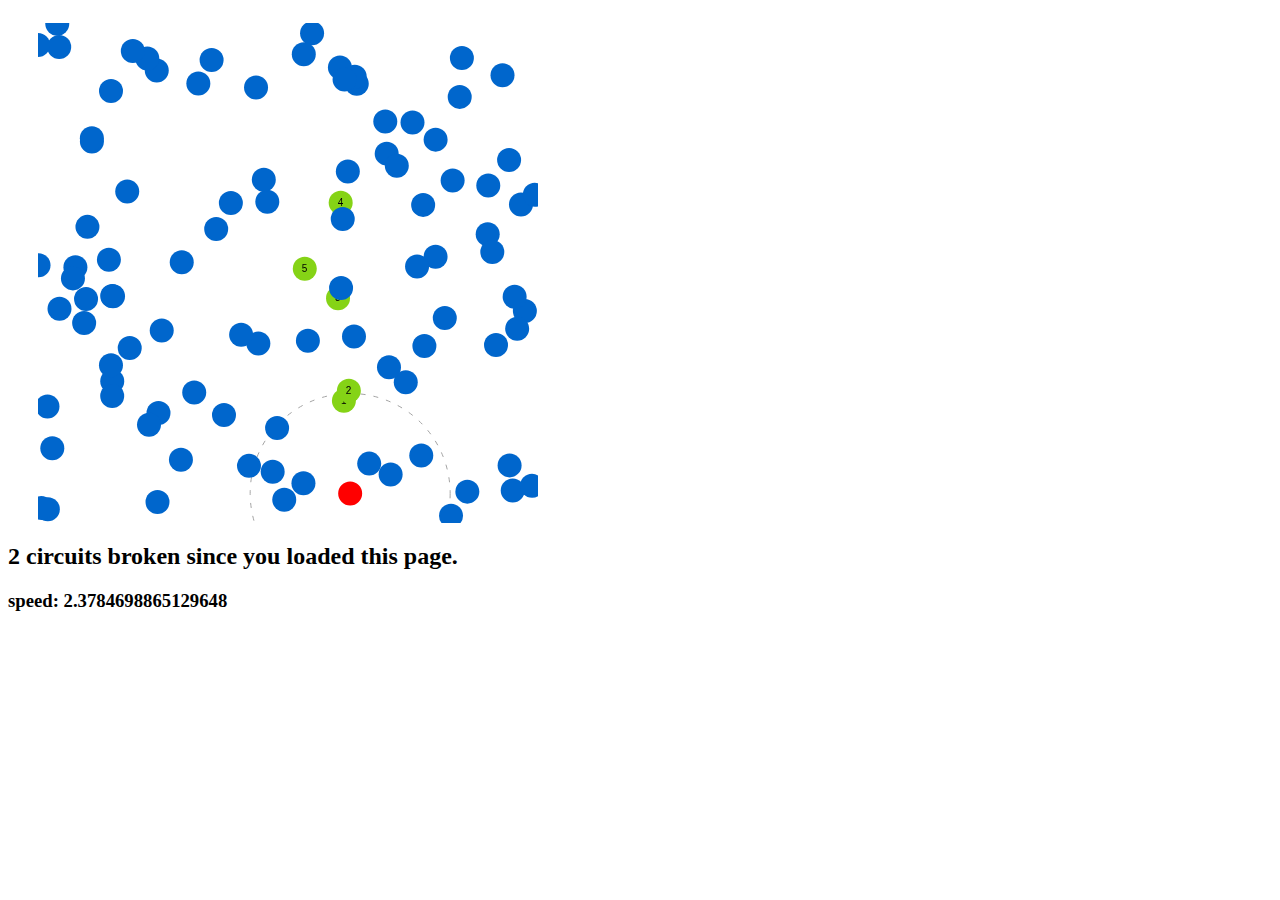
==== index.html @ 9af7c484 "added files" ====
<html>
    <head>
        <link rel="stylesheet" media="all" href="style.css" />
        <script src="https://ajax.googleapis.com/ajax/libs/jquery/2.1.3/jquery.min.js"></script>
        <script src="demo.js"></script>
    </head>
    <body>
        <canvas id="canvas" height="500px" width="500px"></canvas>
        <h2 id="label">0 circuits broken since you loaded this page.</h2>
        <h3 id="speed">speed: 0</h3>
    </body>
</html>
---- style.css ----
#canvas {
    margin-left: 30px;
    margin-top: 15px;
}
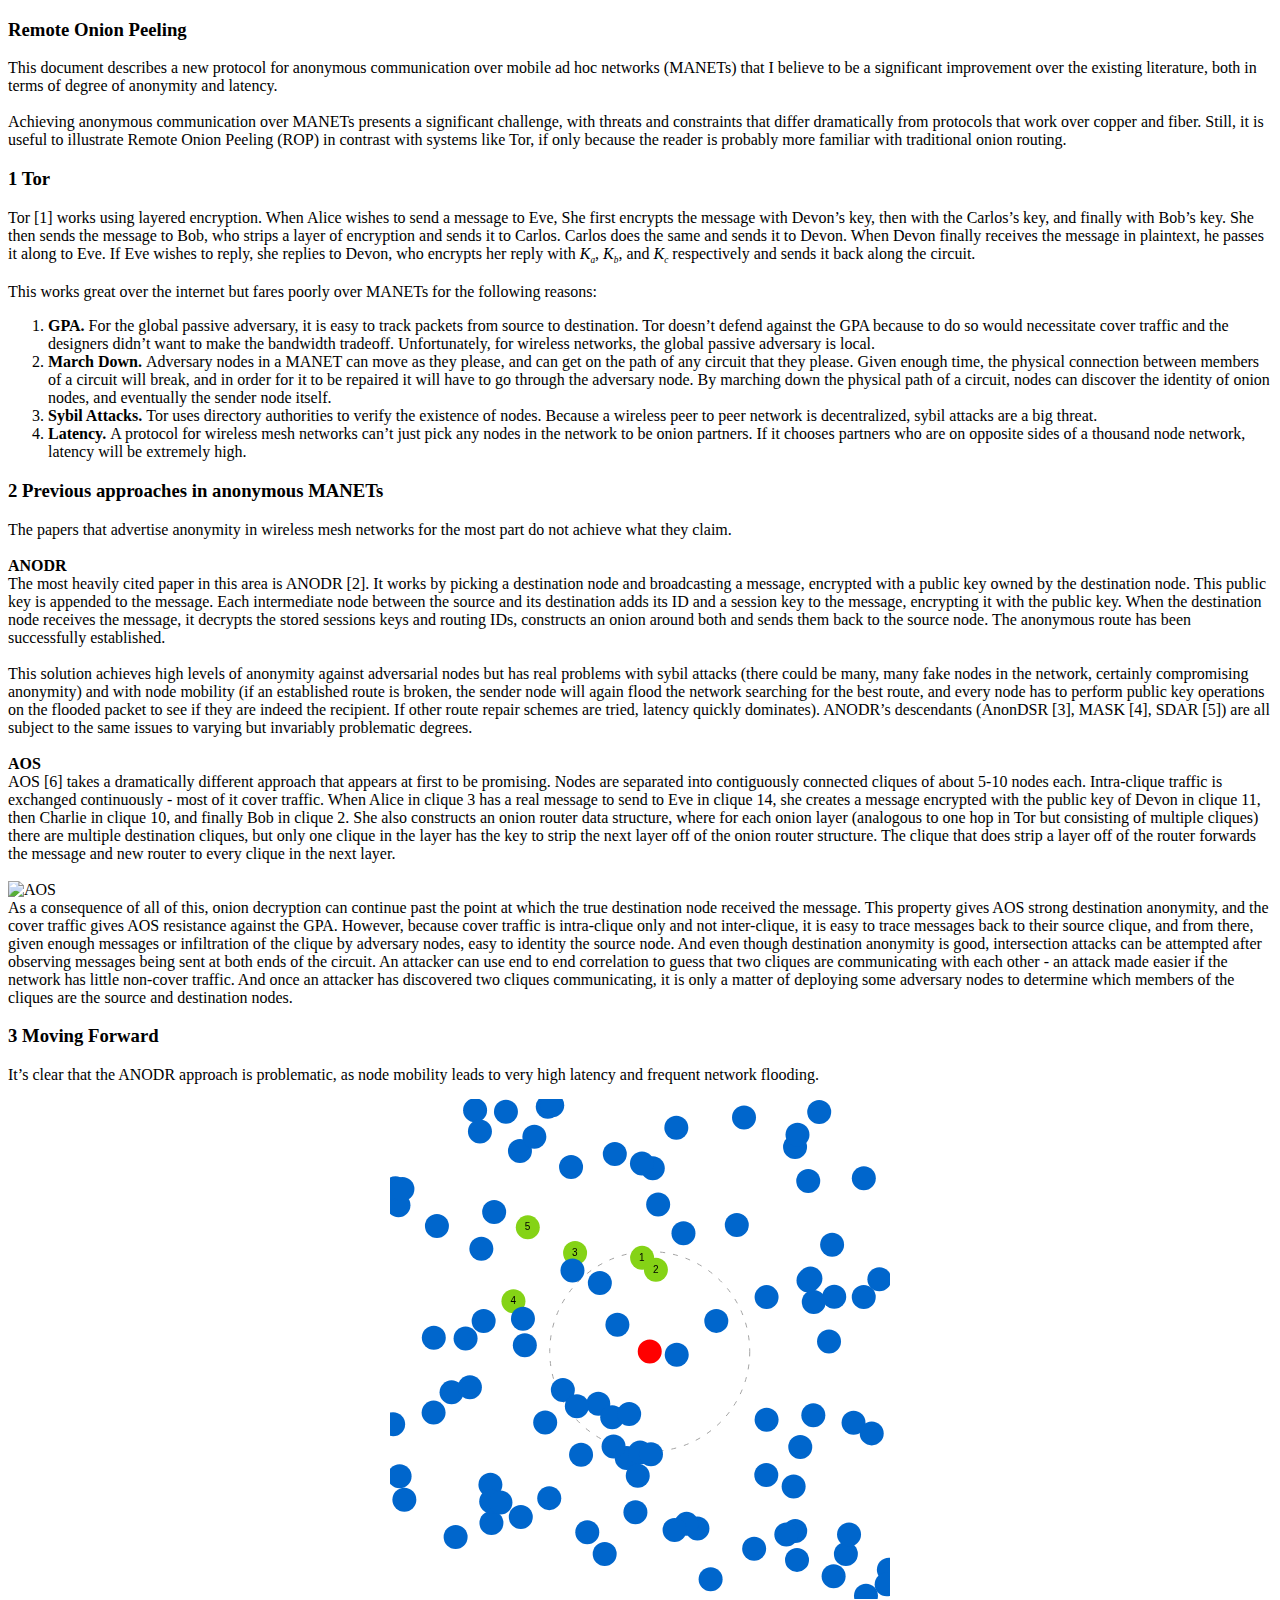
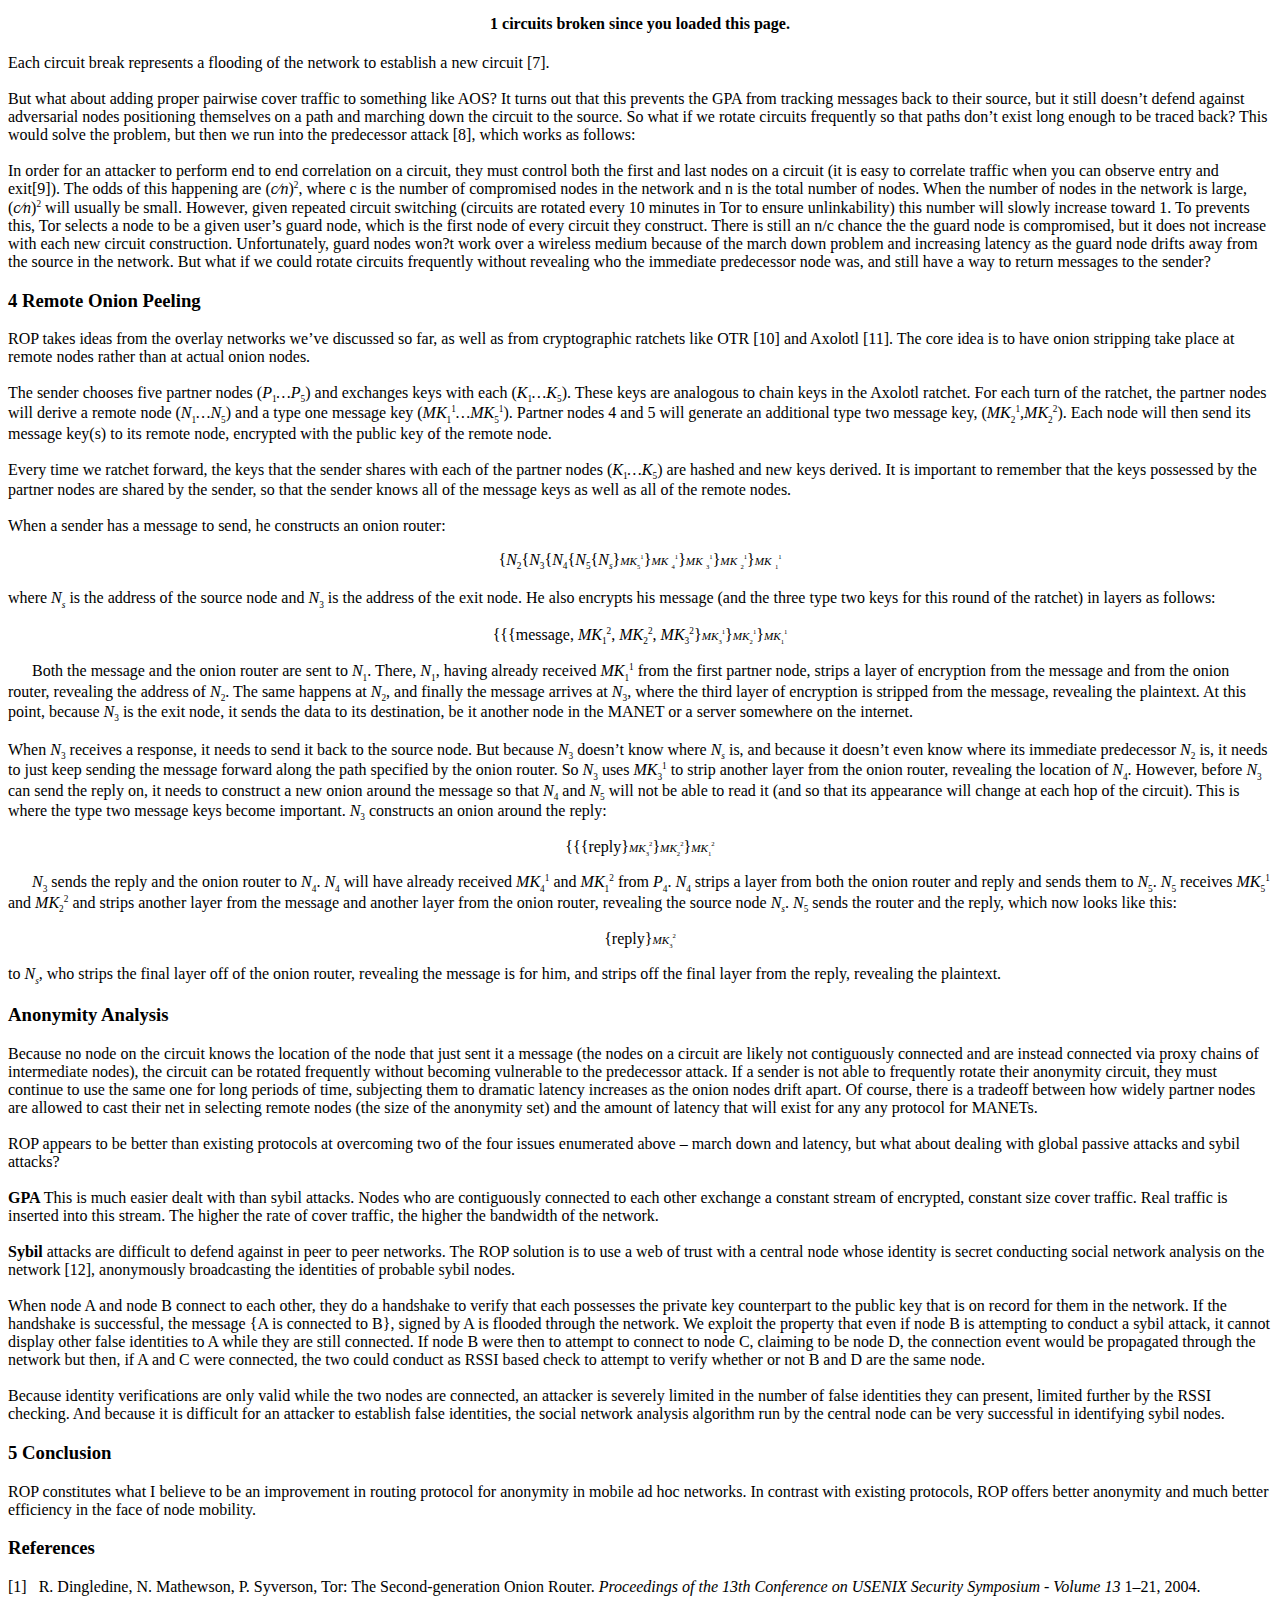
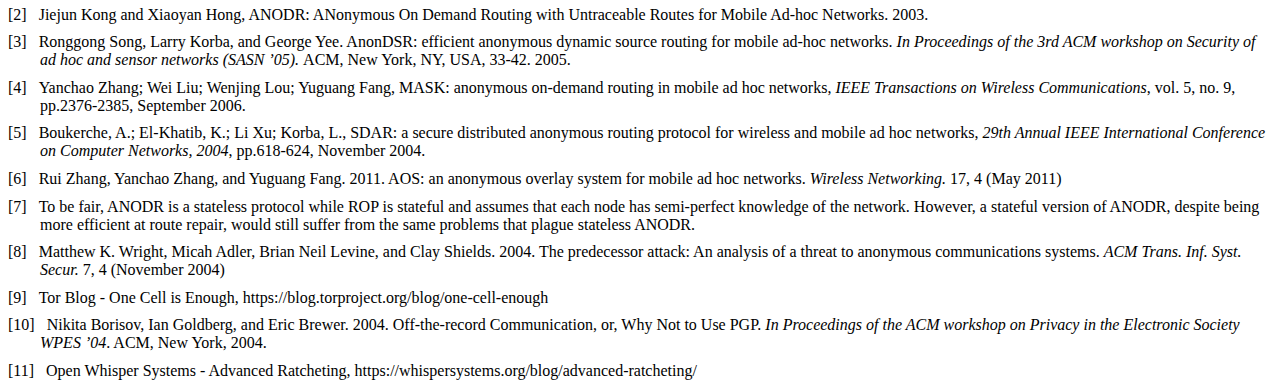
==== commit 144e26d7: "renamed files" ====
--- a/index.html
+++ b/index.html
@@ -1,12 +1,588 @@
-<html>
-    <head>
-        <link rel="stylesheet" media="all" href="style.css" />
-        <script src="https://ajax.googleapis.com/ajax/libs/jquery/2.1.3/jquery.min.js"></script>
-        <script src="demo.js"></script>
-    </head>
-    <body>
-        <canvas id="canvas" height="500px" width="500px"></canvas>
-        <h2 id="label">0 circuits broken since you loaded this page.</h2>
-        <h3 id="speed">speed: 0</h3>
-    </body>
-</html>+<!DOCTYPE html PUBLIC "-//W3C//DTD HTML 4.01 Transitional//EN"  
+  "http://www.w3.org/TR/html4/loose.dtd">  
+<html > 
+<head>
+  <title>Remote Onion Peeling</title> 
+  <meta http-equiv="Content-Type" content="text/html; charset=iso-8859-1"> 
+  <meta name="generator" content="TeX4ht (http://www.tug.org/tex4ht/)"> 
+  <meta name="originator" content="TeX4ht (http://www.tug.org/tex4ht/)"> 
+  <!-- html --> 
+  <meta name="src" content="paper.tex"> 
+  <meta name="date" content="2015-06-08 03:46:00"> 
+  <link rel="stylesheet" type="text/css" href="paper.css"> 
+  <script src="https://ajax.googleapis.com/ajax/libs/jquery/2.1.3/jquery.min.js"></script>
+  <script src="demo.js"></script>
+</head><body 
+>
+   <h3 class="likesectionHead"><a 
+ id="x1-1000"></a>Remote Onion Peeling</h3>
+<!--l. 8--><p class="noindent" >This document describes a new protocol for anonymous communication over mobile
+ad hoc networks (MANETs) that I believe to be a significant improvement over
+the existing literature, both in terms of degree of anonymity and latency.
+<br 
+class="newline" /><br 
+class="newline" />Achieving anonymous communication over MANETs presents a significant challenge,
+with threats and constraints that differ dramatically from protocols that work over
+copper and fiber. Still, it is useful to illustrate Remote Onion Peeling (ROP) in
+contrast with systems like Tor, if only because the reader is probably more familiar
+with traditional onion routing.
+<!--l. 13--><p class="noindent" >
+   <h3 class="sectionHead"><span class="titlemark">1   </span> <a 
+ id="x1-20001"></a>Tor</h3>
+<!--l. 14--><p class="noindent" >Tor [1] works using layered encryption. When Alice wishes to send a message to Eve,
+She first encrypts the message with Devon&#8217;s key, then with the Carlos&#8217;s key, and
+finally with Bob&#8217;s key. She then sends the message to Bob, who strips a layer of
+encryption and sends it to Carlos. Carlos does the same and sends it to
+Devon. When Devon finally receives the message in plaintext, he passes it
+along to Eve. If Eve wishes to reply, she replies to Devon, who encrypts her
+reply with <span 
+class="cmmi-10">K</span><sub><span 
+class="cmmi-7">a</span></sub>, <span 
+class="cmmi-10">K</span><sub><span 
+class="cmmi-7">b</span></sub>, and <span 
+class="cmmi-10">K</span><sub><span 
+class="cmmi-7">c</span></sub> respectively and sends it back along the circuit.
+<br 
+class="newline" /><br 
+class="newline" />This works great over the internet but fares poorly over MANETs for the following reasons:
+<!--l. 19--><p class="indent" >
+     <ol  class="enumerate1" >
+     <li 
+  class="enumerate" id="x1-2002x1"><span 
+class="cmbx-10">GPA. </span>For the global passive adversary, it is easy to track packets from
+     source to destination. Tor doesn&#8217;t defend against the GPA because to do
+     so would necessitate cover traffic and the designers didn&#8217;t want to make
+     the bandwidth tradeoff. Unfortunately, for wireless networks, the global
+     passive adversary is local.
+     </li>
+     <li 
+  class="enumerate" id="x1-2004x2"><span 
+class="cmbx-10">March Down. </span>Adversary nodes in a MANET can move as they please,
+     and can get on the path of any circuit that they please. Given enough
+     time, the physical connection between members of a circuit will break,
+     and in order for it to be repaired it will have to go through the adversary
+     node. By marching down the physical path of a circuit, nodes can discover
+     the identity of onion nodes, and eventually the sender node itself.
+     </li>
+     <li 
+  class="enumerate" id="x1-2006x3"><span 
+class="cmbx-10">Sybil Attacks. </span>Tor uses directory authorities to verify the existence of
+     nodes.  Because  a  wireless  peer  to  peer  network  is  decentralized,  sybil
+     attacks are a big threat.
+
+     </li>
+     <li 
+  class="enumerate" id="x1-2008x4"><span 
+class="cmbx-10">Latency. </span>A protocol for wireless mesh networks can&#8217;t just pick any nodes
+     in the network to be onion partners. If it chooses partners who are on
+     opposite sides of a thousand node network, latency will be extremely high.</li></ol>
+<!--l. 26--><p class="noindent" >
+   <h3 class="sectionHead"><span class="titlemark">2   </span> <a 
+ id="x1-30002"></a>Previous approaches in anonymous MANETs</h3>
+<!--l. 27--><p class="noindent" >The papers that advertise anonymity in wireless mesh networks for the most part do
+not achieve what they claim. <br 
+class="newline" /><br 
+class="newline" /><span 
+class="cmbx-10">ANODR </span><br 
+class="newline" />The most heavily cited paper in this area is ANODR [2]. It works by picking a
+destination node and broadcasting a message, encrypted with a public key owned by
+the destination node. This public key is appended to the message. Each
+intermediate node between the source and its destination adds its ID and a
+session key to the message, encrypting it with the public key. When the
+destination node receives the message, it decrypts the stored sessions keys
+and routing IDs, constructs an onion around both and sends them back to
+the source node. The anonymous route has been successfully established.
+<br 
+class="newline" /><br 
+class="newline" />This solution achieves high levels of anonymity against adversarial nodes but has real
+problems with sybil attacks (there could be many, many fake nodes in the network,
+certainly compromising anonymity) and with node mobility (if an established route is
+broken, the sender node will again flood the network searching for the best route, and
+every node has to perform public key operations on the flooded packet to see if they
+are indeed the recipient. If other route repair schemes are tried, latency quickly
+dominates). ANODR&#8217;s descendants (AnonDSR [3], MASK [4], SDAR [5]) are all
+subject to the same issues to varying but invariably problematic degrees.
+<br 
+class="newline" /><br 
+class="newline" /><span 
+class="cmbx-10">AOS </span><br 
+class="newline" />AOS [6] takes a dramatically different approach that appears at first to be
+promising. Nodes are separated into contiguously connected cliques of about 5-10
+nodes each. Intra-clique traffic is exchanged continuously - most of it cover
+traffic. When Alice in clique 3 has a real message to send to Eve in clique 14,
+she creates a message encrypted with the public key of Devon in clique 11,
+then Charlie in clique 10, and finally Bob in clique 2. She also constructs an
+onion router data structure, where for each onion layer (analogous to one
+hop in Tor but consisting of multiple cliques) there are multiple destination
+cliques, but only one clique in the layer has the key to strip the next layer off
+of the onion router structure. The clique that does strip a layer off of the
+router forwards the message and new router to every clique in the next layer.
+<br class="newline" />
+<br class="newline" />
+<img src="http://i.imgur.com/uHb5aPJ.png" alt="AOS">
+<br class="newline" />As a consequence of all of this, onion decryption can continue past the point at which
+the true destination node received the message. This property gives AOS strong
+destination anonymity, and the cover traffic gives AOS resistance against the GPA.
+However, because cover traffic is intra-clique only and not inter-clique, it is easy to
+trace messages back to their source clique, and from there, given enough
+messages or infiltration of the clique by adversary nodes, easy to identity the
+source node. And even though destination anonymity is good, intersection
+attacks can be attempted after observing messages being sent at both ends of
+the circuit. An attacker can use end to end correlation to guess that two
+cliques are communicating with each other - an attack made easier if the
+network has little non-cover traffic. And once an attacker has discovered two
+cliques communicating, it is only a matter of deploying some adversary nodes
+to determine which members of the cliques are the source and destination
+nodes.
+<!--l. 48--><p class="noindent" >
+   <h3 class="sectionHead"><span class="titlemark">3   </span> <a 
+ id="x1-40003"></a>Moving Forward</h3>
+<!--l. 49--><p class="noindent" >It&#8217;s clear that the ANODR approach is problematic, as node mobility leads to very
+high latency and frequent network flooding. <br 
+class="newline" />
+<canvas id="canvas" height="500px" width="500px"></canvas>
+<h4 id="label">0 circuits broken since you loaded this page.</h4> 
+Each circuit break represents a flooding of the network to establish a new circuit [7].
+<br 
+class="newline" /><br 
+class="newline" />But what about adding proper pairwise cover traffic to something like AOS? It turns
+out that this prevents the GPA from tracking messages back to their source, but it
+still doesn&#8217;t defend against adversarial nodes positioning themselves on a path and
+marching down the circuit to the source. So what if we rotate circuits frequently so
+that paths don&#8217;t exist long enough to be traced back? This would solve the problem,
+but then we run into the predecessor attack [8], which works as follows:
+<br 
+class="newline" /><br 
+class="newline" />In order for an attacker to perform end to end correlation on a circuit, they must
+control both the first and last nodes on a circuit (it is easy to correlate traffic when
+you can observe entry and exit[9]). The odds of this happening are (<span 
+class="cmmi-10">c&#x2215;n</span>)<sup><span 
+class="cmr-7">2</span></sup>, where c is
+the number of compromised nodes in the network and n is the total number of
+nodes. When the number of nodes in the network is large, (<span 
+class="cmmi-10">c&#x2215;n</span>)<sup><span 
+class="cmr-7">2</span></sup> will usually
+be small. However, given repeated circuit switching (circuits are rotated
+every 10 minutes in Tor to ensure unlinkability) this number will slowly
+increase toward 1. To prevents this, Tor selects a node to be a given user&#8217;s
+guard node, which is the first node of every circuit they construct. There
+is still an n/c chance the the guard node is compromised, but it does not
+increase with each new circuit construction. Unfortunately, guard nodes
+won?t work over a wireless medium because of the march down problem and
+increasing latency as the guard node drifts away from the source in the network.
+But what if we could rotate circuits frequently without revealing who the
+immediate predecessor node was, and still have a way to return messages to the
+sender?
+
+<!--l. 62--><p class="noindent" >
+   <h3 class="sectionHead"><span class="titlemark">4   </span> <a 
+ id="x1-50004"></a>Remote Onion Peeling</h3>
+<!--l. 63--><p class="noindent" >ROP takes ideas from the overlay networks we&#8217;ve discussed so far, as well as from
+cryptographic ratchets like OTR [10] and Axolotl [11]. The core idea is to have onion
+stripping take place at remote nodes rather than at actual onion nodes.
+<br 
+class="newline" /><br 
+class="newline" />  The sender chooses five partner nodes (<span 
+class="cmmi-10">P</span><sub><span 
+class="cmr-7">1</span></sub><span 
+class="cmmi-10">&#x2026;</span><span 
+class="cmmi-10">P</span><sub><span 
+class="cmr-7">5</span></sub>) and exchanges keys with each
+(<span 
+class="cmmi-10">K</span><sub><span 
+class="cmr-7">1</span></sub><span 
+class="cmmi-10">&#x2026;</span><span 
+class="cmmi-10">K</span><sub><span 
+class="cmr-7">5</span></sub>). These keys are analogous to chain keys in the Axolotl ratchet. For each
+turn of the ratchet, the partner nodes will derive a remote node (<span 
+class="cmmi-10">N</span><sub><span 
+class="cmr-7">1</span></sub><span 
+class="cmmi-10">&#x2026;</span><span 
+class="cmmi-10">N</span><sub><span 
+class="cmr-7">5</span></sub>) and a type
+one message key (<span 
+class="cmti-10">MK</span><sub><span 
+class="cmr-7">1</span></sub><sup><span 
+class="cmr-7">1</span></sup><span 
+class="cmmi-10">&#x2026;</span><span 
+class="cmti-10">MK</span><sub><span 
+class="cmr-7">5</span></sub><sup><span 
+class="cmr-7">1</span></sup>). Partner nodes 4 and 5 will generate an additional
+type two message key, (<span 
+class="cmti-10">MK</span><sub><span 
+class="cmr-7">2</span></sub><sup><span 
+class="cmr-7">1</span></sup><span 
+class="cmmi-10">,</span><span 
+class="cmti-10">MK</span><sub><span 
+class="cmr-7">2</span></sub><sup><span 
+class="cmr-7">2</span></sup>). Each node will then send its message
+key(s) to its remote node, encrypted with the public key of the remote node.
+<br 
+class="newline" /><br 
+class="newline" />Every time we ratchet forward, the keys that the sender shares with each of the
+partner nodes (<span 
+class="cmmi-10">K</span><sub><span 
+class="cmr-7">1</span></sub><span 
+class="cmmi-10">&#x2026;</span><span 
+class="cmmi-10">K</span><sub><span 
+class="cmr-7">5</span></sub>) are hashed and new keys derived. It is important to
+remember that the keys possessed by the partner nodes are shared by the sender, so
+that the sender knows all of the message keys as well as all of the remote nodes.
+<br 
+class="newline" /><br 
+class="newline" />When a sender has a message to send, he constructs an onion router:
+<div class="center" 
+>
+<!--l. 76--><p class="noindent" >
+<!--l. 77--><p class="noindent" ><span 
+class="cmsy-10">{</span><span 
+class="cmmi-10">N</span><sub><span 
+class="cmr-7">2</span></sub><span 
+class="cmsy-10">{</span><span 
+class="cmmi-10">N</span><sub><span 
+class="cmr-7">3</span></sub><span 
+class="cmsy-10">{</span><span 
+class="cmmi-10">N</span><sub><span 
+class="cmr-7">4</span></sub><span 
+class="cmsy-10">{</span><span 
+class="cmmi-10">N</span><sub><span 
+class="cmr-7">5</span></sub><span 
+class="cmsy-10">{</span><span 
+class="cmmi-10">N</span><sub><span 
+class="cmmi-7">s</span></sub><span 
+class="cmsy-10">}</span><span 
+class="cmti-7">MK</span><sub><span 
+class="cmr-5">5</span></sub><sup><span 
+class="cmr-5">1</span></sup><span 
+class="cmsy-10">}</span><span 
+class="cmti-7">MK</span><sub>
+<span 
+class="cmr-5">4</span></sub><sup><span 
+class="cmr-5">1</span></sup><span 
+class="cmsy-10">}</span><span 
+class="cmti-7">MK</span><sub>
+<span 
+class="cmr-5">3</span></sub><sup><span 
+class="cmr-5">1</span></sup><span 
+class="cmsy-10">}</span><span 
+class="cmti-7">MK</span><sub>
+<span 
+class="cmr-5">2</span></sub><sup><span 
+class="cmr-5">1</span></sup><span 
+class="cmsy-10">}</span><span 
+class="cmti-7">MK</span><sub>
+<span 
+class="cmr-5">1</span></sub><sup><span 
+class="cmr-5">1</span></sup></div>
+<!--l. 79--><p class="noindent" >where <span 
+class="cmmi-10">N</span><sub><span 
+class="cmmi-7">s</span></sub> is the address of the source node and <span 
+class="cmmi-10">N</span><sub><span 
+class="cmr-7">3</span></sub> is the address of the exit node. He
+also encrypts his message (and the three type two keys for this round of the ratchet)
+in layers as follows:
+<div class="center" 
+>
+<!--l. 81--><p class="noindent" >
+<!--l. 82--><p class="noindent" ><span 
+class="cmsy-10">{{{</span>message, <span 
+class="cmti-10">MK</span><sub><span 
+class="cmr-7">1</span></sub><sup><span 
+class="cmr-7">2</span></sup>, <span 
+class="cmti-10">MK</span><sub><span 
+class="cmr-7">2</span></sub><sup><span 
+class="cmr-7">2</span></sup>, <span 
+class="cmti-10">MK</span><sub><span 
+class="cmr-7">3</span></sub><sup><span 
+class="cmr-7">2</span></sup><span 
+class="cmsy-10">}</span><span 
+class="cmti-7">MK</span><sub><span 
+class="cmr-5">3</span></sub><sup><span 
+class="cmr-5">1</span></sup><span 
+class="cmsy-10">}</span><span 
+class="cmti-7">MK</span><sub><span 
+class="cmr-5">2</span></sub><sup><span 
+class="cmr-5">1</span></sup><span 
+class="cmsy-10">}</span><span 
+class="cmti-7">MK</span><sub><span 
+class="cmr-5">1</span></sub><sup><span 
+class="cmr-5">1</span></sup></div>
+<!--l. 85--><p class="indent" >   Both the message and the onion router are sent to <span 
+class="cmmi-10">N</span><sub><span 
+class="cmr-7">1</span></sub>. There, <span 
+class="cmmi-10">N</span><sub><span 
+class="cmr-7">1</span></sub>, having already
+received <span 
+class="cmti-10">MK</span><sub><span 
+class="cmr-7">1</span></sub><sup><span 
+class="cmr-7">1</span></sup> from the first partner node, strips a layer of encryption from
+the message and from the onion router, revealing the address of <span 
+class="cmmi-10">N</span><sub><span 
+class="cmr-7">2</span></sub>. The
+same happens at <span 
+class="cmmi-10">N</span><sub><span 
+class="cmr-7">2</span></sub>, and finally the message arrives at <span 
+class="cmmi-10">N</span><sub><span 
+class="cmr-7">3</span></sub>, where the third
+layer of encryption is stripped from the message, revealing the plaintext. At
+this point, because <span 
+class="cmmi-10">N</span><sub><span 
+class="cmr-7">3</span></sub> is the exit node, it sends the data to its destination,
+be it another node in the MANET or a server somewhere on the internet.
+<br 
+class="newline" /><br 
+class="newline" />When <span 
+class="cmmi-10">N</span><sub><span 
+class="cmr-7">3</span></sub> receives a response, it needs to send it back to the source node. But
+
+because <span 
+class="cmmi-10">N</span><sub><span 
+class="cmr-7">3</span></sub> doesn&#8217;t know where <span 
+class="cmmi-10">N</span><sub><span 
+class="cmmi-7">s</span></sub> is, and because it doesn&#8217;t even know where its
+immediate predecessor <span 
+class="cmmi-10">N</span><sub><span 
+class="cmr-7">2</span></sub> is, it needs to just keep sending the message forward
+along the path specified by the onion router. So <span 
+class="cmmi-10">N</span><sub><span 
+class="cmr-7">3</span></sub> uses <span 
+class="cmti-10">MK</span><sub><span 
+class="cmr-7">3</span></sub><sup><span 
+class="cmr-7">1</span></sup> to strip
+another layer from the onion router, revealing the location of <span 
+class="cmmi-10">N</span><sub><span 
+class="cmr-7">4</span></sub>. However,
+before <span 
+class="cmmi-10">N</span><sub><span 
+class="cmr-7">3</span></sub> can send the reply on, it needs to construct a new onion around
+the message so that <span 
+class="cmmi-10">N</span><sub><span 
+class="cmr-7">4</span></sub> and <span 
+class="cmmi-10">N</span><sub><span 
+class="cmr-7">5</span></sub> will not be able to read it (and so that its
+appearance will change at each hop of the circuit). This is where the type
+two message keys become important. <span 
+class="cmmi-10">N</span><sub><span 
+class="cmr-7">3</span></sub> constructs an onion around the
+reply:
+<div class="center" 
+>
+<!--l. 90--><p class="noindent" >
+<!--l. 91--><p class="noindent" ><span 
+class="cmsy-10">{{{</span>reply<span 
+class="cmsy-10">}</span><span 
+class="cmti-7">MK</span><sub><span 
+class="cmr-5">3</span></sub><sup><span 
+class="cmr-5">2</span></sup><span 
+class="cmsy-10">}</span><span 
+class="cmti-7">MK</span><sub><span 
+class="cmr-5">2</span></sub><sup><span 
+class="cmr-5">2</span></sup><span 
+class="cmsy-10">}</span><span 
+class="cmti-7">MK</span><sub><span 
+class="cmr-5">1</span></sub><sup><span 
+class="cmr-5">2</span></sup></div>
+<!--l. 94--><p class="indent" >   <span 
+class="cmmi-10">N</span><sub><span 
+class="cmr-7">3</span></sub> sends the reply and the onion router to <span 
+class="cmmi-10">N</span><sub><span 
+class="cmr-7">4</span></sub>. <span 
+class="cmmi-10">N</span><sub><span 
+class="cmr-7">4</span></sub> will have already received
+<span 
+class="cmti-10">MK</span><sub><span 
+class="cmr-7">4</span></sub><sup><span 
+class="cmr-7">1</span></sup> and <span 
+class="cmti-10">MK</span><sub><span 
+class="cmr-7">1</span></sub><sup><span 
+class="cmr-7">2</span></sup> from <span 
+class="cmmi-10">P</span><sub><span 
+class="cmr-7">4</span></sub>. <span 
+class="cmmi-10">N</span><sub><span 
+class="cmr-7">4</span></sub> strips a layer from both the onion router and reply
+and sends them to <span 
+class="cmmi-10">N</span><sub><span 
+class="cmr-7">5</span></sub>. <span 
+class="cmmi-10">N</span><sub><span 
+class="cmr-7">5</span></sub> receives <span 
+class="cmti-10">MK</span><sub><span 
+class="cmr-7">5</span></sub><sup><span 
+class="cmr-7">1</span></sup> and <span 
+class="cmti-10">MK</span><sub><span 
+class="cmr-7">2</span></sub><sup><span 
+class="cmr-7">2</span></sup> and strips another layer
+from the message and another layer from the onion router, revealing the
+source node <span 
+class="cmmi-10">N</span><sub><span 
+class="cmmi-7">s</span></sub>. <span 
+class="cmmi-10">N</span><sub><span 
+class="cmr-7">5</span></sub> sends the router and the reply, which now looks like
+this:
+<div class="center" 
+>
+<!--l. 96--><p class="noindent" >
+<!--l. 97--><p class="noindent" ><span 
+class="cmsy-10">{</span>reply<span 
+class="cmsy-10">}</span><span 
+class="cmti-7">MK</span><sub><span 
+class="cmr-5">3</span></sub><sup><span 
+class="cmr-5">2</span></sup></div>
+<!--l. 99--><p class="noindent" >to <span 
+class="cmmi-10">N</span><sub><span 
+class="cmmi-7">s</span></sub>, who strips the final layer off of the onion router, revealing the message is for him,
+and strips off the final layer from the reply, revealing the plaintext.
+   <h3 class="likesectionHead"><a 
+ id="x1-60004"></a>Anonymity Analysis</h3>
+<!--l. 101--><p class="noindent" >Because no node on the circuit knows the location of the node that just sent it a
+message (the nodes on a circuit are likely not contiguously connected and are instead
+connected via proxy chains of intermediate nodes), the circuit can be rotated
+frequently without becoming vulnerable to the predecessor attack. If a sender is not
+able to frequently rotate their anonymity circuit, they must continue to use the same
+one for long periods of time, subjecting them to dramatic latency increases as the
+onion nodes drift apart. Of course, there is a tradeoff between how widely partner
+nodes are allowed to cast their net in selecting remote nodes (the size of the
+anonymity set) and the amount of latency that will exist for any any protocol for
+MANETs. <br 
+class="newline" /><br 
+class="newline" />ROP appears to be better than existing protocols at overcoming two of the four
+issues enumerated above &#8211; march down and latency, but what about dealing with global
+passive attacks and sybil attacks? <br 
+class="newline" /><br 
+class="newline" />
+<span 
+class="cmbx-10">GPA </span>This is much easier dealt with than sybil attacks. Nodes who are contiguously
+connected to each other exchange a constant stream of encrypted, constant size cover
+traffic. Real traffic is inserted into this stream. The higher the rate of cover traffic,
+the higher the bandwidth of the network.
+<br 
+class="newline" />
+<br 
+class="newline" />
+<span 
+class="cmbx-10">Sybil </span>attacks are difficult to defend against in peer to peer networks. The ROP
+
+solution is to use a web of trust with a central node whose identity is secret conducting
+social network analysis on the network [12], anonymously broadcasting the
+identities of probable sybil nodes. <br 
+class="newline" /><br 
+class="newline" />When node A and node B connect to each other, they do a handshake to verify that
+each possesses the private key counterpart to the public key that is on record for
+them in the network. If the handshake is successful, the message <span 
+class="cmsy-10">{</span>A is connected to
+B<span 
+class="cmsy-10">}</span>, signed by A is flooded through the network. We exploit the property that even if
+node B is attempting to conduct a sybil attack, it cannot display other false
+identities to A while they are still connected. If node B were then to attempt to
+connect to node C, claiming to be node D, the connection event would be propagated
+through the network but then, if A and C were connected, the two could conduct as
+RSSI based check to attempt to verify whether or not B and D are the same node.<br 
+class="newline" /><br 
+class="newline" />Because identity verifications are only valid while the two nodes are connected, an
+attacker is severely limited in the number of false identities they can present, limited
+further by the RSSI checking. And because it is difficult for an attacker to establish
+false identities, the social network analysis
+algorithm run by the central node can be very successful in identifying sybil nodes.
+<br 
+class="newline" />
+<!--l. 123--><p class="noindent" >
+   <h3 class="sectionHead"><span class="titlemark">5   </span> <a 
+ id="x1-70005"></a>Conclusion</h3>
+<!--l. 124--><p class="noindent" >ROP constitutes what I believe to be an improvement in routing protocol for
+anonymity in mobile ad hoc networks. In contrast with existing protocols,
+ROP offers better anonymity and much better efficiency in the face of node
+mobility.
+
+<!--l. 126--><p class="noindent" >
+   <h3 class="likesectionHead"><a 
+ id="x1-80005"></a>References</h3>
+<!--l. 126--><p class="noindent" >
+   <div class="thebibliography">
+   <p class="bibitem" ><span class="biblabel">
+ [1]<span class="bibsp">&#x00A0;&#x00A0;&#x00A0;</span></span><a 
+ id="Xtor"></a>R. Dingledine, N. Mathewson, P. Syverson, Tor: The Second-generation
+   Onion  Router.  <span 
+class="cmti-10">Proceedings of the 13th Conference on USENIX Security</span>
+   <span 
+class="cmti-10">Symposium - Volume 13 </span>1&#8211;21, 2004.
+   </p>
+   <p class="bibitem" ><span class="biblabel">
+ [2]<span class="bibsp">&#x00A0;&#x00A0;&#x00A0;</span></span><a 
+ id="Xanodr"></a>Jiejun  Kong  and  Xiaoyan  Hong,  ANODR:  ANonymous  On  Demand
+   Routing with Untraceable Routes for Mobile Ad-hoc Networks. 2003.
+   </p>
+   <p class="bibitem" ><span class="biblabel">
+ [3]<span class="bibsp">&#x00A0;&#x00A0;&#x00A0;</span></span><a 
+ id="Xanondsr"></a>Ronggong  Song,  Larry  Korba,  and  George  Yee.  AnonDSR:  efficient
+   anonymous  dynamic  source  routing  for  mobile  ad-hoc  networks.  <span 
+class="cmti-10">In</span>
+   <span 
+class="cmti-10">Proceedings of the 3rd ACM workshop on Security of ad hoc and sensor</span>
+   <span 
+class="cmti-10">networks (SASN &#8217;05). </span>ACM, New York, NY, USA, 33-42. 2005.
+   </p>
+   <p class="bibitem" ><span class="biblabel">
+ [4]<span class="bibsp">&#x00A0;&#x00A0;&#x00A0;</span></span><a 
+ id="Xmask"></a>Yanchao  Zhang;  Wei  Liu;  Wenjing  Lou;  Yuguang  Fang,  MASK:
+   anonymous   on-demand   routing   in   mobile   ad   hoc   networks,   <span 
+class="cmti-10">IEEE</span>
+   <span 
+class="cmti-10">Transactions  on  Wireless  Communications</span>,  vol.  5,  no.  9,  pp.2376-2385,
+   September 2006.
+   </p>
+   <p class="bibitem" ><span class="biblabel">
+ [5]<span class="bibsp">&#x00A0;&#x00A0;&#x00A0;</span></span><a 
+ id="Xsdar"></a>Boukerche,  A.;  El-Khatib,  K.;  Li  Xu;  Korba,  L.,  SDAR:  a  secure
+   distributed  anonymous  routing  protocol  for  wireless  and  mobile  ad  hoc
+   networks,  <span 
+class="cmti-10">29th  Annual  IEEE  International  Conference  on  Computer</span>
+   <span 
+class="cmti-10">Networks, 2004</span>, pp.618-624, November 2004.
+   </p>
+   <p class="bibitem" ><span class="biblabel">
+ [6]<span class="bibsp">&#x00A0;&#x00A0;&#x00A0;</span></span><a 
+ id="Xaos"></a>Rui  Zhang,  Yanchao  Zhang,  and  Yuguang  Fang.  2011.  AOS:  an
+   anonymous overlay system for mobile ad hoc networks. <span 
+class="cmti-10">Wireless Networking.</span>
+   17, 4 (May 2011)
+   </p>
+   <p class="bibitem" ><span class="biblabel">
+ [7]<span class="bibsp">&#x00A0;&#x00A0;&#x00A0;</span></span><a 
+ id="Xnote"></a>To be fair, ANODR is a stateless protocol while ROP is stateful and
+   assumes that each node has semi-perfect knowledge of the network. However,
+   a stateful version of ANODR, despite being more efficient at route repair,
+   would still suffer from the same problems that plague stateless ANODR.
+
+   </p>
+   <p class="bibitem" ><span class="biblabel">
+ [8]<span class="bibsp">&#x00A0;&#x00A0;&#x00A0;</span></span><a 
+ id="Xpred"></a>Matthew K. Wright, Micah Adler, Brian Neil Levine, and Clay Shields.
+   2004.  The  predecessor  attack:  An  analysis  of  a  threat  to  anonymous
+   communications  systems.  <span 
+class="cmti-10">ACM Trans. Inf. Syst. Secur. </span>7,  4  (November
+   2004)
+   </p>
+   <p class="bibitem" ><span class="biblabel">
+ [9]<span class="bibsp">&#x00A0;&#x00A0;&#x00A0;</span></span><a 
+ id="Xexit"></a>Tor          Blog          -          One          Cell          is          Enough,
+   https://blog.torproject.org/blog/one-cell-enough
+   </p>
+   <p class="bibitem" ><span class="biblabel">
+ [10]<span class="bibsp">&#x00A0;&#x00A0;&#x00A0;</span></span><a 
+ id="Xotr"></a>Nikita Borisov, Ian Goldberg, and Eric Brewer. 2004. Off-the-record
+   Communication,  or,  Why  Not  to  Use  PGP.  <span 
+class="cmti-10">In Proceedings of the ACM</span>
+   <span 
+class="cmti-10">workshop on Privacy in the Electronic Society WPES &#8217;04</span>. ACM, New York,
+   2004.
+   </p>
+   <p class="bibitem" ><span class="biblabel">
+ [11]<span class="bibsp">&#x00A0;&#x00A0;&#x00A0;</span></span><a 
+ id="Xaxoltl"></a>Open             Whisper             Systems             -             Advanced Ratcheting,
+   https://whispersystems.org/blog/advanced-ratcheting/
+</p>
+   </div>
+    
+</body></html> 
+
+
+
--- a/paper.css
+++ b/paper.css
@@ -0,0 +1,148 @@
+ 
+/* start css.sty */
+.cmr-5{font-size:50%;}
+.cmr-7{font-size:70%;}
+.cmmi-7{font-size:70%;font-style: italic;}
+.cmmi-10{font-style: italic;}
+.cmbx-10{ font-weight: bold;}
+.cmti-10{ font-style: italic;}
+.cmti-7{font-size:70%; font-style: italic;}
+p.noindent { text-indent: 0em }
+td p.noindent { text-indent: 0em; margin-top:0em; }
+p.nopar { text-indent: 0em; }
+p.indent{ text-indent: 1.5em }
+@media print {div.crosslinks {visibility:hidden;}}
+a img { border-top: 0; border-left: 0; border-right: 0; }
+center { margin-top:1em; margin-bottom:1em; }
+td center { margin-top:0em; margin-bottom:0em; }
+.Canvas { position:relative; }
+img.math{vertical-align:middle;}
+li p.indent { text-indent: 0em }
+li p:first-child{ margin-top:0em; }
+li p:last-child, li div:last-child { margin-bottom:0.5em; }
+li p~ul:last-child, li p~ol:last-child{ margin-bottom:0.5em; }
+.enumerate1 {list-style-type:decimal;}
+.enumerate2 {list-style-type:lower-alpha;}
+.enumerate3 {list-style-type:lower-roman;}
+.enumerate4 {list-style-type:upper-alpha;}
+div.newtheorem { margin-bottom: 2em; margin-top: 2em;}
+.obeylines-h,.obeylines-v {white-space: nowrap; }
+div.obeylines-v p { margin-top:0; margin-bottom:0; }
+.overline{ text-decoration:overline; }
+.overline img{ border-top: 1px solid black; }
+td.displaylines {text-align:center; white-space:nowrap;}
+.centerline {text-align:center;}
+.rightline {text-align:right;}
+div.verbatim {font-family: monospace; white-space: nowrap; text-align:left; clear:both; }
+.fbox {padding-left:3.0pt; padding-right:3.0pt; text-indent:0pt; border:solid black 0.4pt; }
+div.fbox {display:table}
+div.center div.fbox {text-align:center; clear:both; padding-left:3.0pt; padding-right:3.0pt; text-indent:0pt; border:solid black 0.4pt; }
+div.minipage{width:100%;}
+div.center, div.center div.center {text-align: center; margin-left:1em; margin-right:1em;}
+div.center div {text-align: left;}
+div.flushright, div.flushright div.flushright {text-align: right;}
+div.flushright div {text-align: left;}
+div.flushleft {text-align: left;}
+.underline{ text-decoration:underline; }
+.underline img{ border-bottom: 1px solid black; margin-bottom:1pt; }
+.framebox-c, .framebox-l, .framebox-r { padding-left:3.0pt; padding-right:3.0pt; text-indent:0pt; border:solid black 0.4pt; }
+.framebox-c {text-align:center;}
+.framebox-l {text-align:left;}
+.framebox-r {text-align:right;}
+span.thank-mark{ vertical-align: super }
+span.footnote-mark sup.textsuperscript, span.footnote-mark a sup.textsuperscript{ font-size:80%; }
+div.tabular, div.center div.tabular {text-align: center; margin-top:0.5em; margin-bottom:0.5em; }
+table.tabular td p{margin-top:0em;}
+table.tabular {margin-left: auto; margin-right: auto;}
+td p:first-child{ margin-top:0em; }
+td p:last-child{ margin-bottom:0em; }
+div.td00{ margin-left:0pt; margin-right:0pt; }
+div.td01{ margin-left:0pt; margin-right:5pt; }
+div.td10{ margin-left:5pt; margin-right:0pt; }
+div.td11{ margin-left:5pt; margin-right:5pt; }
+table[rules] {border-left:solid black 0.4pt; border-right:solid black 0.4pt; }
+td.td00{ padding-left:0pt; padding-right:0pt; }
+td.td01{ padding-left:0pt; padding-right:5pt; }
+td.td10{ padding-left:5pt; padding-right:0pt; }
+td.td11{ padding-left:5pt; padding-right:5pt; }
+table[rules] {border-left:solid black 0.4pt; border-right:solid black 0.4pt; }
+.hline hr, .cline hr{ height : 1px; margin:0px; }
+.tabbing-right {text-align:right;}
+span.TEX {letter-spacing: -0.125em; }
+span.TEX span.E{ position:relative;top:0.5ex;left:-0.0417em;}
+a span.TEX span.E {text-decoration: none; }
+span.LATEX span.A{ position:relative; top:-0.5ex; left:-0.4em; font-size:85%;}
+span.LATEX span.TEX{ position:relative; left: -0.4em; }
+div.float, div.figure {margin-left: auto; margin-right: auto;}
+div.float img {text-align:center;}
+div.figure img {text-align:center;}
+.marginpar {width:20%; float:right; text-align:left; margin-left:auto; margin-top:0.5em; font-size:85%; text-decoration:underline;}
+.marginpar p{margin-top:0.4em; margin-bottom:0.4em;}
+table.equation {width:100%;}
+.equation td{text-align:center; }
+td.equation { margin-top:1em; margin-bottom:1em; } 
+td.equation-label { width:5%; text-align:center; }
+td.eqnarray4 { width:5%; white-space: normal; }
+td.eqnarray2 { width:5%; }
+table.eqnarray-star, table.eqnarray {width:100%;}
+div.eqnarray{text-align:center;}
+div.array {text-align:center;}
+div.pmatrix {text-align:center;}
+table.pmatrix {width:100%;}
+span.pmatrix img{vertical-align:middle;}
+div.pmatrix {text-align:center;}
+table.pmatrix {width:100%;}
+span.bar-css {text-decoration:overline;}
+img.cdots{vertical-align:middle;}
+.partToc a, .partToc, .likepartToc a, .likepartToc {line-height: 200%; font-weight:bold; font-size:110%;}
+.index-item, .index-subitem, .index-subsubitem {display:block}
+div.caption {text-indent:-2em; margin-left:3em; margin-right:1em; text-align:left;}
+div.caption span.id{font-weight: bold; white-space: nowrap; }
+h1.partHead{text-align: center}
+p.bibitem { text-indent: -2em; margin-left: 2em; margin-top:0.6em; margin-bottom:0.6em; }
+p.bibitem-p { text-indent: 0em; margin-left: 2em; margin-top:0.6em; margin-bottom:0.6em; }
+.paragraphHead, .likeparagraphHead { margin-top:2em; font-weight: bold;}
+.subparagraphHead, .likesubparagraphHead { font-weight: bold;}
+.quote {margin-bottom:0.25em; margin-top:0.25em; margin-left:1em; margin-right:1em; text-align:justify;}
+.verse{white-space:nowrap; margin-left:2em}
+div.maketitle {text-align:center;}
+h2.titleHead{text-align:center;}
+div.maketitle{ margin-bottom: 2em; }
+div.author, div.date {text-align:center;}
+div.thanks{text-align:left; margin-left:10%; font-size:85%; font-style:italic; }
+div.author{white-space: nowrap;}
+.quotation {margin-bottom:0.25em; margin-top:0.25em; margin-left:1em; }
+.abstract p {margin-left:5%; margin-right:5%;}
+div.abstract {width:100%;}
+.equation td{text-align:center; }
+.equation-star td{text-align:center; }
+table.equation-star { width:100%; }
+table.equation { width:100%; }
+table.align, table.alignat, table.xalignat, table.xxalignat, table.flalign {width:100%; margin-left:5%; white-space: nowrap;}
+table.align-star, table.alignat-star, table.xalignat-star, table.flalign-star {margin-left:auto; margin-right:auto; white-space: nowrap;}
+td.align-label { width:5%; text-align:center; }
+td.align-odd { text-align:right; padding-right:0.3em;}
+td.align-even { text-align:left; padding-right:0.6em;}
+table.multline, table.multline-star {width:100%;}
+td.gather {text-align:center; }
+table.gather {width:100%;}
+div.gather-star {text-align:center;}
+/* end css.sty */
+
+#canvas {
+    margin-left: auto;
+    margin-right: auto;
+    margin-top: 15px;
+    width: 500px;
+    display: block;
+}
+
+#label {
+    margin-left: auto;
+    margin-right: auto;
+    margin-top: 15px;
+    width: 400px;
+    display: block;
+    text-align: center;
+}
+
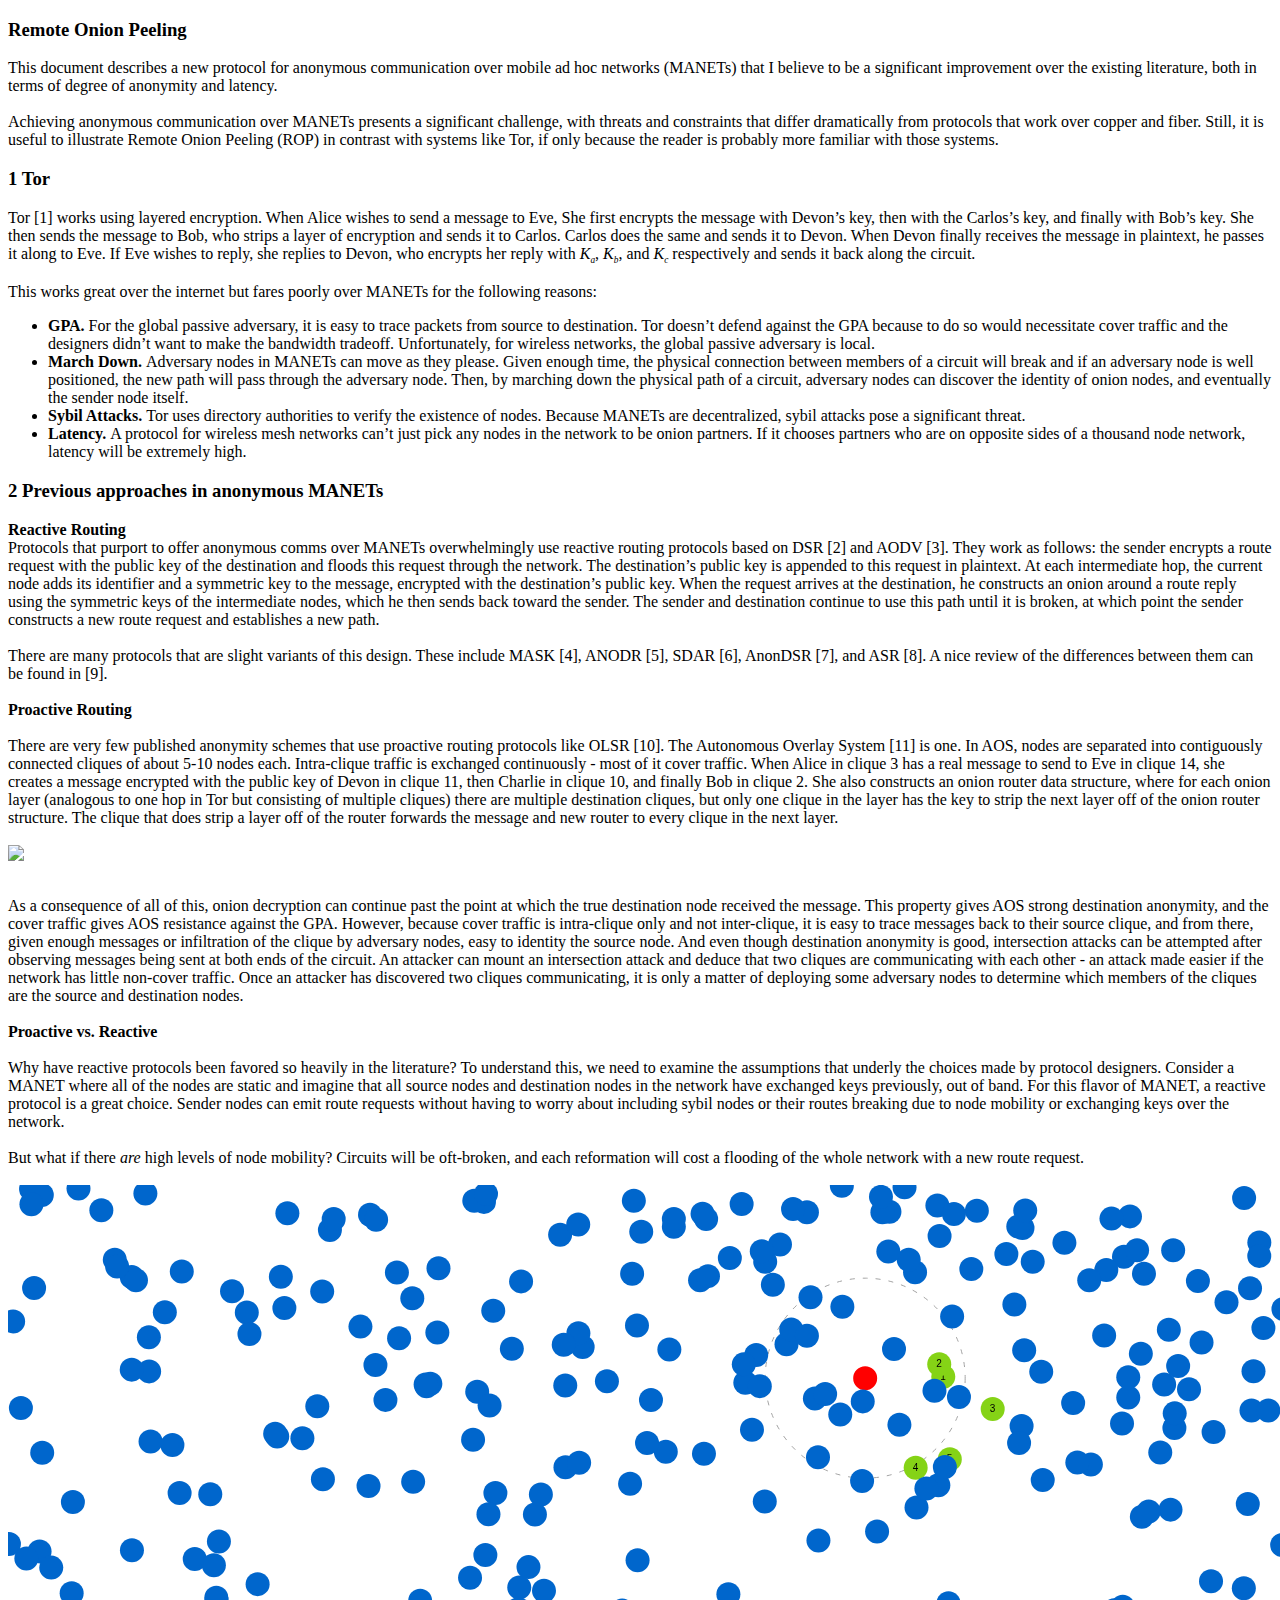
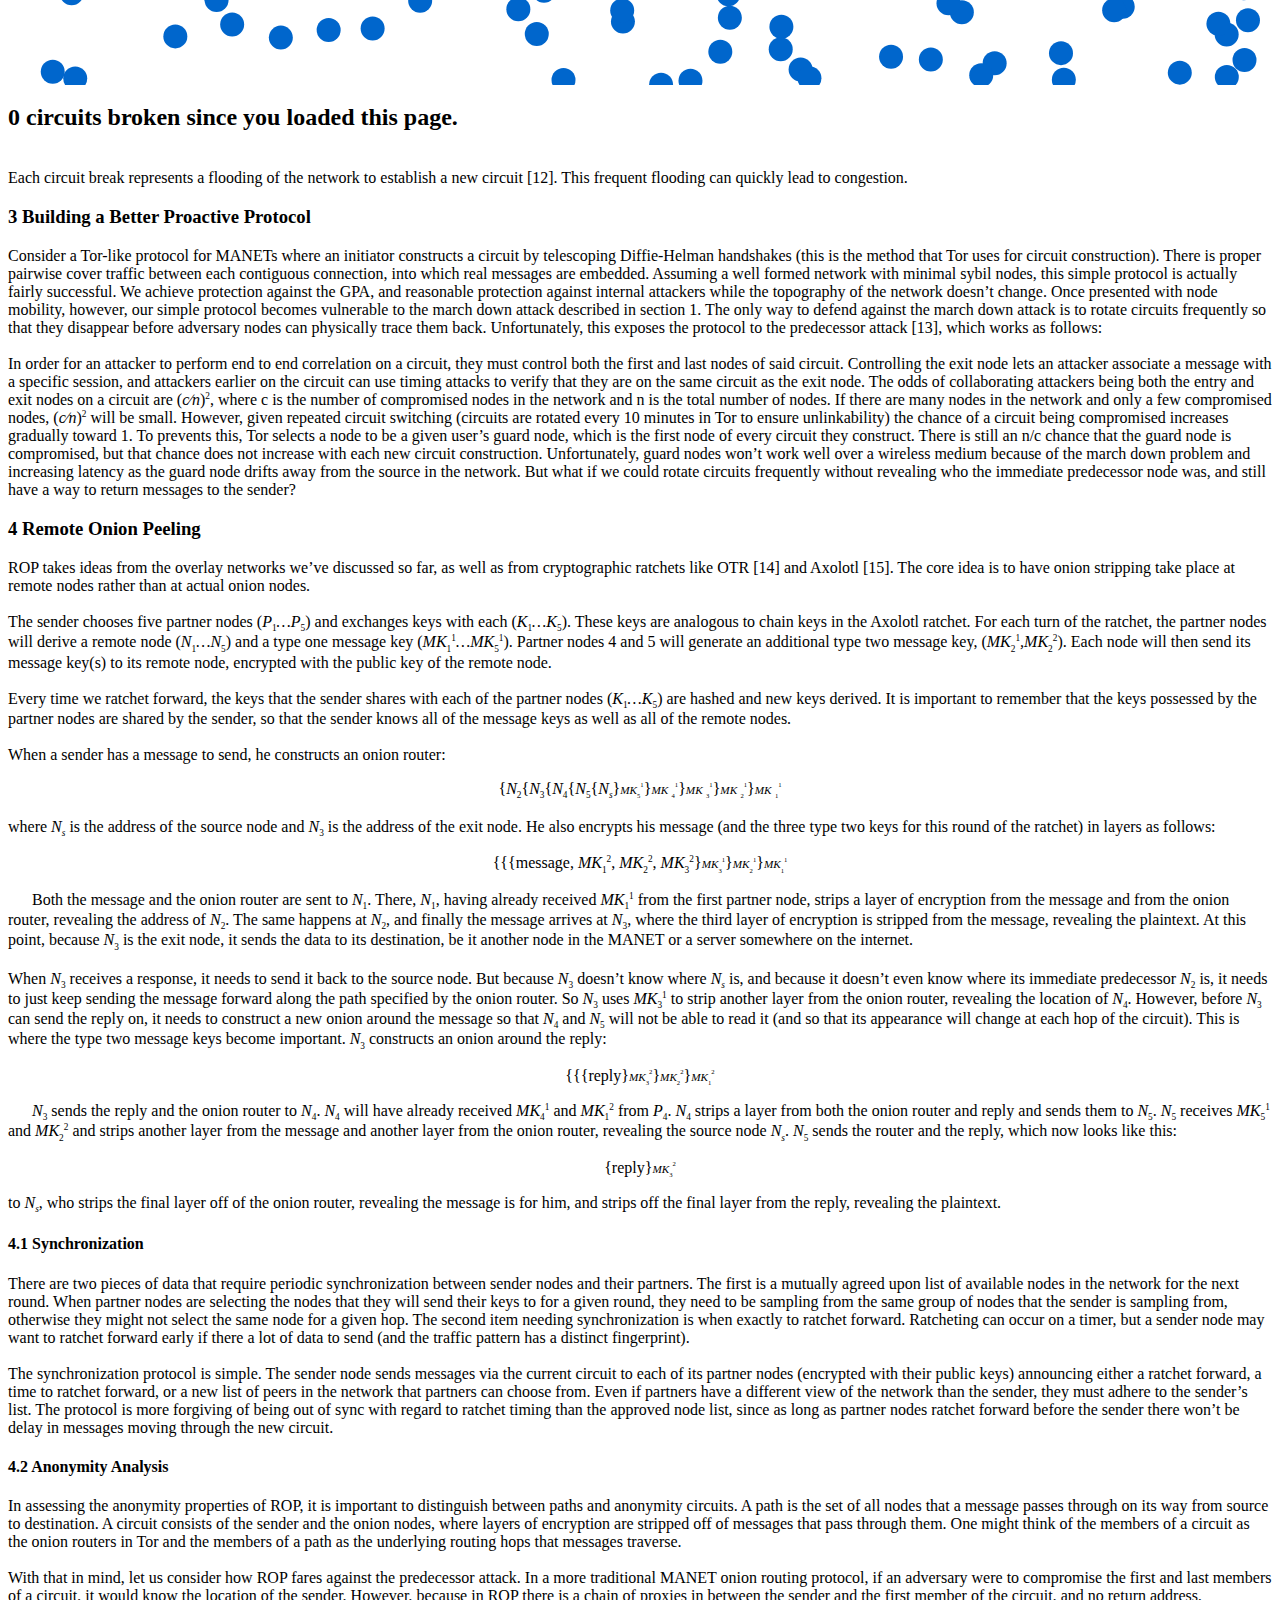
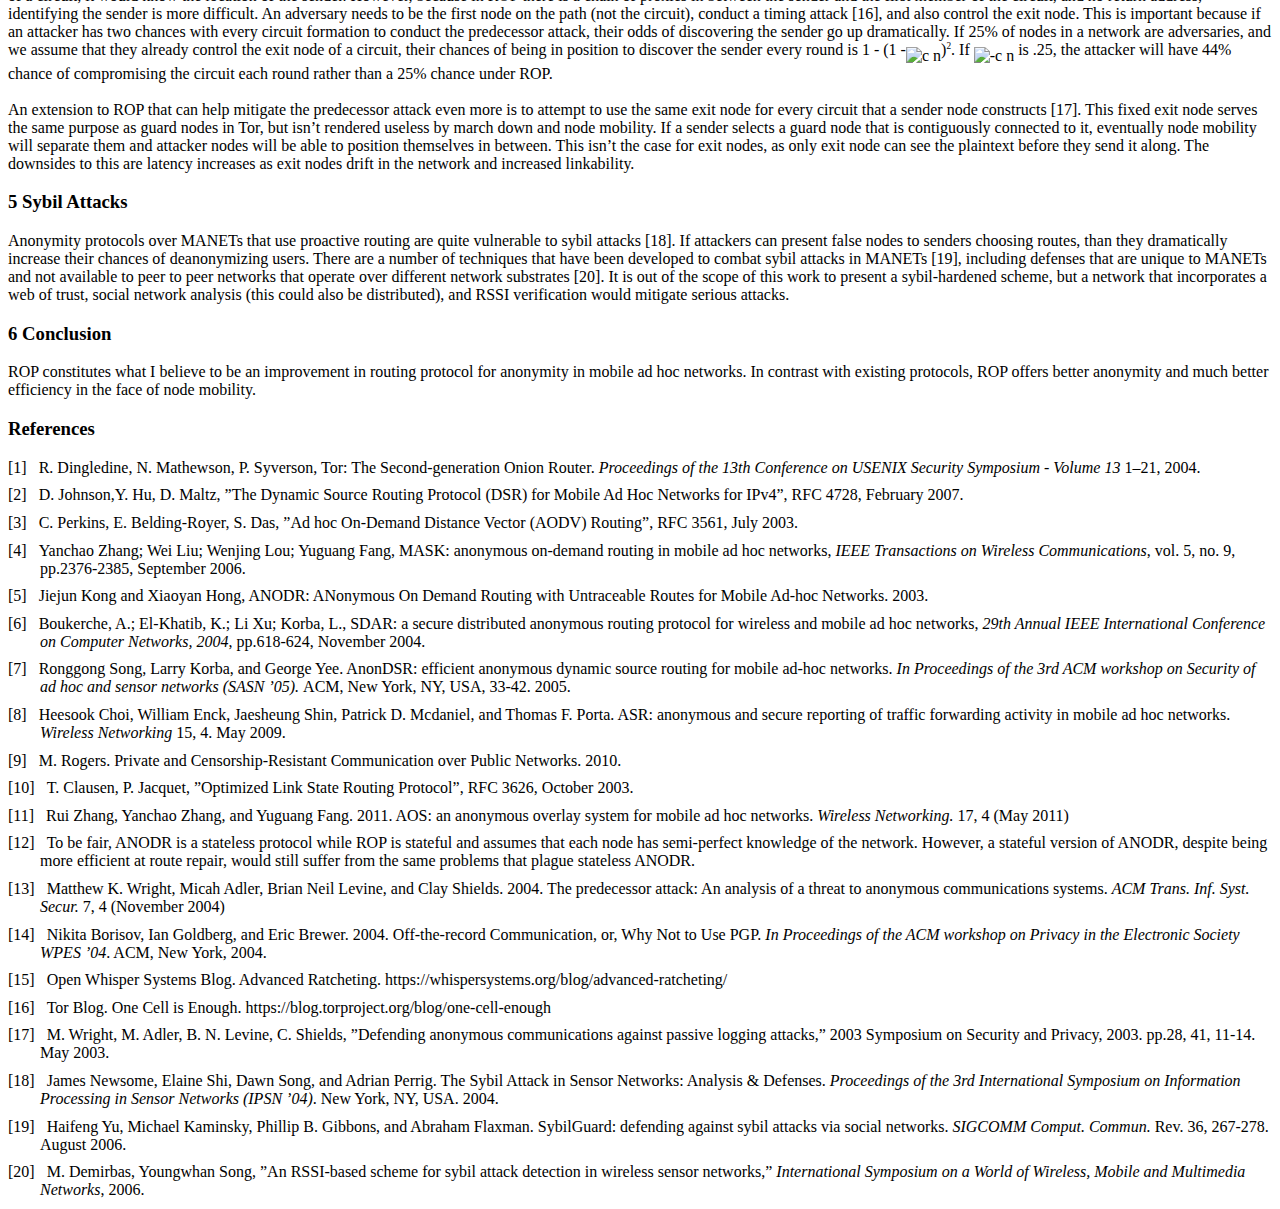
==== commit e4292fe1: "paper" ====
--- a/index.html
+++ b/index.html
@@ -1,588 +1,694 @@
 <!DOCTYPE html PUBLIC "-//W3C//DTD HTML 4.01 Transitional//EN"  
   "http://www.w3.org/TR/html4/loose.dtd">  
-<html > 
-<head>
-  <title>Remote Onion Peeling</title> 
-  <meta http-equiv="Content-Type" content="text/html; charset=iso-8859-1"> 
-  <meta name="generator" content="TeX4ht (http://www.tug.org/tex4ht/)"> 
-  <meta name="originator" content="TeX4ht (http://www.tug.org/tex4ht/)"> 
-  <!-- html --> 
-  <meta name="src" content="paper.tex"> 
-  <meta name="date" content="2015-06-08 03:46:00"> 
-  <link rel="stylesheet" type="text/css" href="paper.css"> 
-  <script src="https://ajax.googleapis.com/ajax/libs/jquery/2.1.3/jquery.min.js"></script>
-  <script src="demo.js"></script>
-</head><body 
->
-   <h3 class="likesectionHead"><a 
- id="x1-1000"></a>Remote Onion Peeling</h3>
-<!--l. 8--><p class="noindent" >This document describes a new protocol for anonymous communication over mobile
-ad hoc networks (MANETs) that I believe to be a significant improvement over
-the existing literature, both in terms of degree of anonymity and latency.
-<br 
-class="newline" /><br 
-class="newline" />Achieving anonymous communication over MANETs presents a significant challenge,
-with threats and constraints that differ dramatically from protocols that work over
-copper and fiber. Still, it is useful to illustrate Remote Onion Peeling (ROP) in
-contrast with systems like Tor, if only because the reader is probably more familiar
-with traditional onion routing.
-<!--l. 13--><p class="noindent" >
-   <h3 class="sectionHead"><span class="titlemark">1   </span> <a 
- id="x1-20001"></a>Tor</h3>
-<!--l. 14--><p class="noindent" >Tor [1] works using layered encryption. When Alice wishes to send a message to Eve,
-She first encrypts the message with Devon&#8217;s key, then with the Carlos&#8217;s key, and
-finally with Bob&#8217;s key. She then sends the message to Bob, who strips a layer of
-encryption and sends it to Carlos. Carlos does the same and sends it to
-Devon. When Devon finally receives the message in plaintext, he passes it
-along to Eve. If Eve wishes to reply, she replies to Devon, who encrypts her
-reply with <span 
-class="cmmi-10">K</span><sub><span 
-class="cmmi-7">a</span></sub>, <span 
-class="cmmi-10">K</span><sub><span 
-class="cmmi-7">b</span></sub>, and <span 
-class="cmmi-10">K</span><sub><span 
-class="cmmi-7">c</span></sub> respectively and sends it back along the circuit.
-<br 
-class="newline" /><br 
-class="newline" />This works great over the internet but fares poorly over MANETs for the following reasons:
-<!--l. 19--><p class="indent" >
-     <ol  class="enumerate1" >
-     <li 
-  class="enumerate" id="x1-2002x1"><span 
-class="cmbx-10">GPA. </span>For the global passive adversary, it is easy to track packets from
-     source to destination. Tor doesn&#8217;t defend against the GPA because to do
-     so would necessitate cover traffic and the designers didn&#8217;t want to make
-     the bandwidth tradeoff. Unfortunately, for wireless networks, the global
-     passive adversary is local.
-     </li>
-     <li 
-  class="enumerate" id="x1-2004x2"><span 
-class="cmbx-10">March Down. </span>Adversary nodes in a MANET can move as they please,
-     and can get on the path of any circuit that they please. Given enough
-     time, the physical connection between members of a circuit will break,
-     and in order for it to be repaired it will have to go through the adversary
-     node. By marching down the physical path of a circuit, nodes can discover
-     the identity of onion nodes, and eventually the sender node itself.
-     </li>
-     <li 
-  class="enumerate" id="x1-2006x3"><span 
-class="cmbx-10">Sybil Attacks. </span>Tor uses directory authorities to verify the existence of
-     nodes.  Because  a  wireless  peer  to  peer  network  is  decentralized,  sybil
-     attacks are a big threat.
-
-     </li>
-     <li 
-  class="enumerate" id="x1-2008x4"><span 
-class="cmbx-10">Latency. </span>A protocol for wireless mesh networks can&#8217;t just pick any nodes
-     in the network to be onion partners. If it chooses partners who are on
-     opposite sides of a thousand node network, latency will be extremely high.</li></ol>
-<!--l. 26--><p class="noindent" >
-   <h3 class="sectionHead"><span class="titlemark">2   </span> <a 
- id="x1-30002"></a>Previous approaches in anonymous MANETs</h3>
-<!--l. 27--><p class="noindent" >The papers that advertise anonymity in wireless mesh networks for the most part do
-not achieve what they claim. <br 
-class="newline" /><br 
-class="newline" /><span 
-class="cmbx-10">ANODR </span><br 
-class="newline" />The most heavily cited paper in this area is ANODR [2]. It works by picking a
-destination node and broadcasting a message, encrypted with a public key owned by
-the destination node. This public key is appended to the message. Each
-intermediate node between the source and its destination adds its ID and a
-session key to the message, encrypting it with the public key. When the
-destination node receives the message, it decrypts the stored sessions keys
-and routing IDs, constructs an onion around both and sends them back to
-the source node. The anonymous route has been successfully established.
-<br 
-class="newline" /><br 
-class="newline" />This solution achieves high levels of anonymity against adversarial nodes but has real
-problems with sybil attacks (there could be many, many fake nodes in the network,
-certainly compromising anonymity) and with node mobility (if an established route is
-broken, the sender node will again flood the network searching for the best route, and
-every node has to perform public key operations on the flooded packet to see if they
-are indeed the recipient. If other route repair schemes are tried, latency quickly
-dominates). ANODR&#8217;s descendants (AnonDSR [3], MASK [4], SDAR [5]) are all
-subject to the same issues to varying but invariably problematic degrees.
-<br 
-class="newline" /><br 
-class="newline" /><span 
-class="cmbx-10">AOS </span><br 
-class="newline" />AOS [6] takes a dramatically different approach that appears at first to be
-promising. Nodes are separated into contiguously connected cliques of about 5-10
-nodes each. Intra-clique traffic is exchanged continuously - most of it cover
-traffic. When Alice in clique 3 has a real message to send to Eve in clique 14,
-she creates a message encrypted with the public key of Devon in clique 11,
-then Charlie in clique 10, and finally Bob in clique 2. She also constructs an
-onion router data structure, where for each onion layer (analogous to one
-hop in Tor but consisting of multiple cliques) there are multiple destination
-cliques, but only one clique in the layer has the key to strip the next layer off
-of the onion router structure. The clique that does strip a layer off of the
-router forwards the message and new router to every clique in the next layer.
-<br class="newline" />
-<br class="newline" />
-<img src="http://i.imgur.com/uHb5aPJ.png" alt="AOS">
-<br class="newline" />As a consequence of all of this, onion decryption can continue past the point at which
-the true destination node received the message. This property gives AOS strong
-destination anonymity, and the cover traffic gives AOS resistance against the GPA.
-However, because cover traffic is intra-clique only and not inter-clique, it is easy to
-trace messages back to their source clique, and from there, given enough
-messages or infiltration of the clique by adversary nodes, easy to identity the
-source node. And even though destination anonymity is good, intersection
-attacks can be attempted after observing messages being sent at both ends of
-the circuit. An attacker can use end to end correlation to guess that two
-cliques are communicating with each other - an attack made easier if the
-network has little non-cover traffic. And once an attacker has discovered two
-cliques communicating, it is only a matter of deploying some adversary nodes
-to determine which members of the cliques are the source and destination
-nodes.
-<!--l. 48--><p class="noindent" >
-   <h3 class="sectionHead"><span class="titlemark">3   </span> <a 
- id="x1-40003"></a>Moving Forward</h3>
-<!--l. 49--><p class="noindent" >It&#8217;s clear that the ANODR approach is problematic, as node mobility leads to very
-high latency and frequent network flooding. <br 
-class="newline" />
-<canvas id="canvas" height="500px" width="500px"></canvas>
-<h4 id="label">0 circuits broken since you loaded this page.</h4> 
-Each circuit break represents a flooding of the network to establish a new circuit [7].
-<br 
-class="newline" /><br 
-class="newline" />But what about adding proper pairwise cover traffic to something like AOS? It turns
-out that this prevents the GPA from tracking messages back to their source, but it
-still doesn&#8217;t defend against adversarial nodes positioning themselves on a path and
-marching down the circuit to the source. So what if we rotate circuits frequently so
-that paths don&#8217;t exist long enough to be traced back? This would solve the problem,
-but then we run into the predecessor attack [8], which works as follows:
-<br 
-class="newline" /><br 
-class="newline" />In order for an attacker to perform end to end correlation on a circuit, they must
-control both the first and last nodes on a circuit (it is easy to correlate traffic when
-you can observe entry and exit[9]). The odds of this happening are (<span 
-class="cmmi-10">c&#x2215;n</span>)<sup><span 
-class="cmr-7">2</span></sup>, where c is
-the number of compromised nodes in the network and n is the total number of
-nodes. When the number of nodes in the network is large, (<span 
-class="cmmi-10">c&#x2215;n</span>)<sup><span 
-class="cmr-7">2</span></sup> will usually
-be small. However, given repeated circuit switching (circuits are rotated
-every 10 minutes in Tor to ensure unlinkability) this number will slowly
-increase toward 1. To prevents this, Tor selects a node to be a given user&#8217;s
-guard node, which is the first node of every circuit they construct. There
-is still an n/c chance the the guard node is compromised, but it does not
-increase with each new circuit construction. Unfortunately, guard nodes
-won?t work over a wireless medium because of the march down problem and
-increasing latency as the guard node drifts away from the source in the network.
-But what if we could rotate circuits frequently without revealing who the
-immediate predecessor node was, and still have a way to return messages to the
-sender?
-
-<!--l. 62--><p class="noindent" >
-   <h3 class="sectionHead"><span class="titlemark">4   </span> <a 
- id="x1-50004"></a>Remote Onion Peeling</h3>
-<!--l. 63--><p class="noindent" >ROP takes ideas from the overlay networks we&#8217;ve discussed so far, as well as from
-cryptographic ratchets like OTR [10] and Axolotl [11]. The core idea is to have onion
-stripping take place at remote nodes rather than at actual onion nodes.
-<br 
-class="newline" /><br 
-class="newline" />  The sender chooses five partner nodes (<span 
-class="cmmi-10">P</span><sub><span 
-class="cmr-7">1</span></sub><span 
-class="cmmi-10">&#x2026;</span><span 
-class="cmmi-10">P</span><sub><span 
-class="cmr-7">5</span></sub>) and exchanges keys with each
-(<span 
-class="cmmi-10">K</span><sub><span 
-class="cmr-7">1</span></sub><span 
-class="cmmi-10">&#x2026;</span><span 
-class="cmmi-10">K</span><sub><span 
-class="cmr-7">5</span></sub>). These keys are analogous to chain keys in the Axolotl ratchet. For each
-turn of the ratchet, the partner nodes will derive a remote node (<span 
-class="cmmi-10">N</span><sub><span 
-class="cmr-7">1</span></sub><span 
-class="cmmi-10">&#x2026;</span><span 
-class="cmmi-10">N</span><sub><span 
-class="cmr-7">5</span></sub>) and a type
-one message key (<span 
-class="cmti-10">MK</span><sub><span 
-class="cmr-7">1</span></sub><sup><span 
-class="cmr-7">1</span></sup><span 
-class="cmmi-10">&#x2026;</span><span 
-class="cmti-10">MK</span><sub><span 
-class="cmr-7">5</span></sub><sup><span 
-class="cmr-7">1</span></sup>). Partner nodes 4 and 5 will generate an additional
-type two message key, (<span 
-class="cmti-10">MK</span><sub><span 
-class="cmr-7">2</span></sub><sup><span 
-class="cmr-7">1</span></sup><span 
-class="cmmi-10">,</span><span 
-class="cmti-10">MK</span><sub><span 
-class="cmr-7">2</span></sub><sup><span 
-class="cmr-7">2</span></sup>). Each node will then send its message
-key(s) to its remote node, encrypted with the public key of the remote node.
-<br 
-class="newline" /><br 
-class="newline" />Every time we ratchet forward, the keys that the sender shares with each of the
-partner nodes (<span 
-class="cmmi-10">K</span><sub><span 
-class="cmr-7">1</span></sub><span 
-class="cmmi-10">&#x2026;</span><span 
-class="cmmi-10">K</span><sub><span 
-class="cmr-7">5</span></sub>) are hashed and new keys derived. It is important to
-remember that the keys possessed by the partner nodes are shared by the sender, so
-that the sender knows all of the message keys as well as all of the remote nodes.
-<br 
-class="newline" /><br 
-class="newline" />When a sender has a message to send, he constructs an onion router:
-<div class="center" 
->
-<!--l. 76--><p class="noindent" >
-<!--l. 77--><p class="noindent" ><span 
-class="cmsy-10">{</span><span 
-class="cmmi-10">N</span><sub><span 
-class="cmr-7">2</span></sub><span 
-class="cmsy-10">{</span><span 
-class="cmmi-10">N</span><sub><span 
-class="cmr-7">3</span></sub><span 
-class="cmsy-10">{</span><span 
-class="cmmi-10">N</span><sub><span 
-class="cmr-7">4</span></sub><span 
-class="cmsy-10">{</span><span 
-class="cmmi-10">N</span><sub><span 
-class="cmr-7">5</span></sub><span 
-class="cmsy-10">{</span><span 
-class="cmmi-10">N</span><sub><span 
-class="cmmi-7">s</span></sub><span 
-class="cmsy-10">}</span><span 
-class="cmti-7">MK</span><sub><span 
-class="cmr-5">5</span></sub><sup><span 
-class="cmr-5">1</span></sup><span 
-class="cmsy-10">}</span><span 
-class="cmti-7">MK</span><sub>
-<span 
-class="cmr-5">4</span></sub><sup><span 
-class="cmr-5">1</span></sup><span 
-class="cmsy-10">}</span><span 
-class="cmti-7">MK</span><sub>
-<span 
-class="cmr-5">3</span></sub><sup><span 
-class="cmr-5">1</span></sup><span 
-class="cmsy-10">}</span><span 
-class="cmti-7">MK</span><sub>
-<span 
-class="cmr-5">2</span></sub><sup><span 
-class="cmr-5">1</span></sup><span 
-class="cmsy-10">}</span><span 
-class="cmti-7">MK</span><sub>
-<span 
-class="cmr-5">1</span></sub><sup><span 
-class="cmr-5">1</span></sup></div>
-<!--l. 79--><p class="noindent" >where <span 
-class="cmmi-10">N</span><sub><span 
-class="cmmi-7">s</span></sub> is the address of the source node and <span 
-class="cmmi-10">N</span><sub><span 
-class="cmr-7">3</span></sub> is the address of the exit node. He
-also encrypts his message (and the three type two keys for this round of the ratchet)
-in layers as follows:
-<div class="center" 
->
-<!--l. 81--><p class="noindent" >
-<!--l. 82--><p class="noindent" ><span 
-class="cmsy-10">{{{</span>message, <span 
-class="cmti-10">MK</span><sub><span 
-class="cmr-7">1</span></sub><sup><span 
-class="cmr-7">2</span></sup>, <span 
-class="cmti-10">MK</span><sub><span 
-class="cmr-7">2</span></sub><sup><span 
-class="cmr-7">2</span></sup>, <span 
-class="cmti-10">MK</span><sub><span 
-class="cmr-7">3</span></sub><sup><span 
-class="cmr-7">2</span></sup><span 
-class="cmsy-10">}</span><span 
-class="cmti-7">MK</span><sub><span 
-class="cmr-5">3</span></sub><sup><span 
-class="cmr-5">1</span></sup><span 
-class="cmsy-10">}</span><span 
-class="cmti-7">MK</span><sub><span 
-class="cmr-5">2</span></sub><sup><span 
-class="cmr-5">1</span></sup><span 
-class="cmsy-10">}</span><span 
-class="cmti-7">MK</span><sub><span 
-class="cmr-5">1</span></sub><sup><span 
-class="cmr-5">1</span></sup></div>
-<!--l. 85--><p class="indent" >   Both the message and the onion router are sent to <span 
-class="cmmi-10">N</span><sub><span 
-class="cmr-7">1</span></sub>. There, <span 
-class="cmmi-10">N</span><sub><span 
-class="cmr-7">1</span></sub>, having already
-received <span 
-class="cmti-10">MK</span><sub><span 
-class="cmr-7">1</span></sub><sup><span 
-class="cmr-7">1</span></sup> from the first partner node, strips a layer of encryption from
-the message and from the onion router, revealing the address of <span 
-class="cmmi-10">N</span><sub><span 
-class="cmr-7">2</span></sub>. The
-same happens at <span 
-class="cmmi-10">N</span><sub><span 
-class="cmr-7">2</span></sub>, and finally the message arrives at <span 
-class="cmmi-10">N</span><sub><span 
-class="cmr-7">3</span></sub>, where the third
-layer of encryption is stripped from the message, revealing the plaintext. At
-this point, because <span 
-class="cmmi-10">N</span><sub><span 
-class="cmr-7">3</span></sub> is the exit node, it sends the data to its destination,
-be it another node in the MANET or a server somewhere on the internet.
-<br 
-class="newline" /><br 
-class="newline" />When <span 
-class="cmmi-10">N</span><sub><span 
-class="cmr-7">3</span></sub> receives a response, it needs to send it back to the source node. But
-
-because <span 
-class="cmmi-10">N</span><sub><span 
-class="cmr-7">3</span></sub> doesn&#8217;t know where <span 
-class="cmmi-10">N</span><sub><span 
-class="cmmi-7">s</span></sub> is, and because it doesn&#8217;t even know where its
-immediate predecessor <span 
-class="cmmi-10">N</span><sub><span 
-class="cmr-7">2</span></sub> is, it needs to just keep sending the message forward
-along the path specified by the onion router. So <span 
-class="cmmi-10">N</span><sub><span 
-class="cmr-7">3</span></sub> uses <span 
-class="cmti-10">MK</span><sub><span 
-class="cmr-7">3</span></sub><sup><span 
-class="cmr-7">1</span></sup> to strip
-another layer from the onion router, revealing the location of <span 
-class="cmmi-10">N</span><sub><span 
-class="cmr-7">4</span></sub>. However,
-before <span 
-class="cmmi-10">N</span><sub><span 
-class="cmr-7">3</span></sub> can send the reply on, it needs to construct a new onion around
-the message so that <span 
-class="cmmi-10">N</span><sub><span 
-class="cmr-7">4</span></sub> and <span 
-class="cmmi-10">N</span><sub><span 
-class="cmr-7">5</span></sub> will not be able to read it (and so that its
-appearance will change at each hop of the circuit). This is where the type
-two message keys become important. <span 
-class="cmmi-10">N</span><sub><span 
-class="cmr-7">3</span></sub> constructs an onion around the
-reply:
-<div class="center" 
->
-<!--l. 90--><p class="noindent" >
-<!--l. 91--><p class="noindent" ><span 
-class="cmsy-10">{{{</span>reply<span 
-class="cmsy-10">}</span><span 
-class="cmti-7">MK</span><sub><span 
-class="cmr-5">3</span></sub><sup><span 
-class="cmr-5">2</span></sup><span 
-class="cmsy-10">}</span><span 
-class="cmti-7">MK</span><sub><span 
-class="cmr-5">2</span></sub><sup><span 
-class="cmr-5">2</span></sup><span 
-class="cmsy-10">}</span><span 
-class="cmti-7">MK</span><sub><span 
-class="cmr-5">1</span></sub><sup><span 
-class="cmr-5">2</span></sup></div>
-<!--l. 94--><p class="indent" >   <span 
-class="cmmi-10">N</span><sub><span 
-class="cmr-7">3</span></sub> sends the reply and the onion router to <span 
-class="cmmi-10">N</span><sub><span 
-class="cmr-7">4</span></sub>. <span 
-class="cmmi-10">N</span><sub><span 
-class="cmr-7">4</span></sub> will have already received
-<span 
-class="cmti-10">MK</span><sub><span 
-class="cmr-7">4</span></sub><sup><span 
-class="cmr-7">1</span></sup> and <span 
-class="cmti-10">MK</span><sub><span 
-class="cmr-7">1</span></sub><sup><span 
-class="cmr-7">2</span></sup> from <span 
-class="cmmi-10">P</span><sub><span 
-class="cmr-7">4</span></sub>. <span 
-class="cmmi-10">N</span><sub><span 
-class="cmr-7">4</span></sub> strips a layer from both the onion router and reply
-and sends them to <span 
-class="cmmi-10">N</span><sub><span 
-class="cmr-7">5</span></sub>. <span 
-class="cmmi-10">N</span><sub><span 
-class="cmr-7">5</span></sub> receives <span 
-class="cmti-10">MK</span><sub><span 
-class="cmr-7">5</span></sub><sup><span 
-class="cmr-7">1</span></sup> and <span 
-class="cmti-10">MK</span><sub><span 
-class="cmr-7">2</span></sub><sup><span 
-class="cmr-7">2</span></sup> and strips another layer
-from the message and another layer from the onion router, revealing the
-source node <span 
-class="cmmi-10">N</span><sub><span 
-class="cmmi-7">s</span></sub>. <span 
-class="cmmi-10">N</span><sub><span 
-class="cmr-7">5</span></sub> sends the router and the reply, which now looks like
-this:
-<div class="center" 
->
-<!--l. 96--><p class="noindent" >
-<!--l. 97--><p class="noindent" ><span 
-class="cmsy-10">{</span>reply<span 
-class="cmsy-10">}</span><span 
-class="cmti-7">MK</span><sub><span 
-class="cmr-5">3</span></sub><sup><span 
-class="cmr-5">2</span></sup></div>
-<!--l. 99--><p class="noindent" >to <span 
-class="cmmi-10">N</span><sub><span 
-class="cmmi-7">s</span></sub>, who strips the final layer off of the onion router, revealing the message is for him,
-and strips off the final layer from the reply, revealing the plaintext.
-   <h3 class="likesectionHead"><a 
- id="x1-60004"></a>Anonymity Analysis</h3>
-<!--l. 101--><p class="noindent" >Because no node on the circuit knows the location of the node that just sent it a
-message (the nodes on a circuit are likely not contiguously connected and are instead
-connected via proxy chains of intermediate nodes), the circuit can be rotated
-frequently without becoming vulnerable to the predecessor attack. If a sender is not
-able to frequently rotate their anonymity circuit, they must continue to use the same
-one for long periods of time, subjecting them to dramatic latency increases as the
-onion nodes drift apart. Of course, there is a tradeoff between how widely partner
-nodes are allowed to cast their net in selecting remote nodes (the size of the
-anonymity set) and the amount of latency that will exist for any any protocol for
-MANETs. <br 
-class="newline" /><br 
-class="newline" />ROP appears to be better than existing protocols at overcoming two of the four
-issues enumerated above &#8211; march down and latency, but what about dealing with global
-passive attacks and sybil attacks? <br 
-class="newline" /><br 
-class="newline" />
-<span 
-class="cmbx-10">GPA </span>This is much easier dealt with than sybil attacks. Nodes who are contiguously
-connected to each other exchange a constant stream of encrypted, constant size cover
-traffic. Real traffic is inserted into this stream. The higher the rate of cover traffic,
-the higher the bandwidth of the network.
-<br 
-class="newline" />
-<br 
-class="newline" />
-<span 
-class="cmbx-10">Sybil </span>attacks are difficult to defend against in peer to peer networks. The ROP
-
-solution is to use a web of trust with a central node whose identity is secret conducting
-social network analysis on the network [12], anonymously broadcasting the
-identities of probable sybil nodes. <br 
-class="newline" /><br 
-class="newline" />When node A and node B connect to each other, they do a handshake to verify that
-each possesses the private key counterpart to the public key that is on record for
-them in the network. If the handshake is successful, the message <span 
-class="cmsy-10">{</span>A is connected to
-B<span 
-class="cmsy-10">}</span>, signed by A is flooded through the network. We exploit the property that even if
-node B is attempting to conduct a sybil attack, it cannot display other false
-identities to A while they are still connected. If node B were then to attempt to
-connect to node C, claiming to be node D, the connection event would be propagated
-through the network but then, if A and C were connected, the two could conduct as
-RSSI based check to attempt to verify whether or not B and D are the same node.<br 
-class="newline" /><br 
-class="newline" />Because identity verifications are only valid while the two nodes are connected, an
-attacker is severely limited in the number of false identities they can present, limited
-further by the RSSI checking. And because it is difficult for an attacker to establish
-false identities, the social network analysis
-algorithm run by the central node can be very successful in identifying sybil nodes.
-<br 
-class="newline" />
-<!--l. 123--><p class="noindent" >
-   <h3 class="sectionHead"><span class="titlemark">5   </span> <a 
- id="x1-70005"></a>Conclusion</h3>
-<!--l. 124--><p class="noindent" >ROP constitutes what I believe to be an improvement in routing protocol for
-anonymity in mobile ad hoc networks. In contrast with existing protocols,
-ROP offers better anonymity and much better efficiency in the face of node
-mobility.
-
-<!--l. 126--><p class="noindent" >
-   <h3 class="likesectionHead"><a 
- id="x1-80005"></a>References</h3>
-<!--l. 126--><p class="noindent" >
-   <div class="thebibliography">
-   <p class="bibitem" ><span class="biblabel">
- [1]<span class="bibsp">&#x00A0;&#x00A0;&#x00A0;</span></span><a 
- id="Xtor"></a>R. Dingledine, N. Mathewson, P. Syverson, Tor: The Second-generation
-   Onion  Router.  <span 
-class="cmti-10">Proceedings of the 13th Conference on USENIX Security</span>
-   <span 
-class="cmti-10">Symposium - Volume 13 </span>1&#8211;21, 2004.
-   </p>
-   <p class="bibitem" ><span class="biblabel">
- [2]<span class="bibsp">&#x00A0;&#x00A0;&#x00A0;</span></span><a 
- id="Xanodr"></a>Jiejun  Kong  and  Xiaoyan  Hong,  ANODR:  ANonymous  On  Demand
-   Routing with Untraceable Routes for Mobile Ad-hoc Networks. 2003.
-   </p>
-   <p class="bibitem" ><span class="biblabel">
- [3]<span class="bibsp">&#x00A0;&#x00A0;&#x00A0;</span></span><a 
- id="Xanondsr"></a>Ronggong  Song,  Larry  Korba,  and  George  Yee.  AnonDSR:  efficient
-   anonymous  dynamic  source  routing  for  mobile  ad-hoc  networks.  <span 
-class="cmti-10">In</span>
-   <span 
-class="cmti-10">Proceedings of the 3rd ACM workshop on Security of ad hoc and sensor</span>
-   <span 
-class="cmti-10">networks (SASN &#8217;05). </span>ACM, New York, NY, USA, 33-42. 2005.
-   </p>
-   <p class="bibitem" ><span class="biblabel">
- [4]<span class="bibsp">&#x00A0;&#x00A0;&#x00A0;</span></span><a 
- id="Xmask"></a>Yanchao  Zhang;  Wei  Liu;  Wenjing  Lou;  Yuguang  Fang,  MASK:
-   anonymous   on-demand   routing   in   mobile   ad   hoc   networks,   <span 
-class="cmti-10">IEEE</span>
-   <span 
-class="cmti-10">Transactions  on  Wireless  Communications</span>,  vol.  5,  no.  9,  pp.2376-2385,
-   September 2006.
-   </p>
-   <p class="bibitem" ><span class="biblabel">
- [5]<span class="bibsp">&#x00A0;&#x00A0;&#x00A0;</span></span><a 
- id="Xsdar"></a>Boukerche,  A.;  El-Khatib,  K.;  Li  Xu;  Korba,  L.,  SDAR:  a  secure
-   distributed  anonymous  routing  protocol  for  wireless  and  mobile  ad  hoc
-   networks,  <span 
-class="cmti-10">29th  Annual  IEEE  International  Conference  on  Computer</span>
-   <span 
-class="cmti-10">Networks, 2004</span>, pp.618-624, November 2004.
-   </p>
-   <p class="bibitem" ><span class="biblabel">
- [6]<span class="bibsp">&#x00A0;&#x00A0;&#x00A0;</span></span><a 
- id="Xaos"></a>Rui  Zhang,  Yanchao  Zhang,  and  Yuguang  Fang.  2011.  AOS:  an
-   anonymous overlay system for mobile ad hoc networks. <span 
-class="cmti-10">Wireless Networking.</span>
-   17, 4 (May 2011)
-   </p>
-   <p class="bibitem" ><span class="biblabel">
- [7]<span class="bibsp">&#x00A0;&#x00A0;&#x00A0;</span></span><a 
- id="Xnote"></a>To be fair, ANODR is a stateless protocol while ROP is stateful and
-   assumes that each node has semi-perfect knowledge of the network. However,
-   a stateful version of ANODR, despite being more efficient at route repair,
-   would still suffer from the same problems that plague stateless ANODR.
-
-   </p>
-   <p class="bibitem" ><span class="biblabel">
- [8]<span class="bibsp">&#x00A0;&#x00A0;&#x00A0;</span></span><a 
- id="Xpred"></a>Matthew K. Wright, Micah Adler, Brian Neil Levine, and Clay Shields.
-   2004.  The  predecessor  attack:  An  analysis  of  a  threat  to  anonymous
-   communications  systems.  <span 
-class="cmti-10">ACM Trans. Inf. Syst. Secur. </span>7,  4  (November
-   2004)
-   </p>
-   <p class="bibitem" ><span class="biblabel">
- [9]<span class="bibsp">&#x00A0;&#x00A0;&#x00A0;</span></span><a 
- id="Xexit"></a>Tor          Blog          -          One          Cell          is          Enough,
-   https://blog.torproject.org/blog/one-cell-enough
-   </p>
-   <p class="bibitem" ><span class="biblabel">
- [10]<span class="bibsp">&#x00A0;&#x00A0;&#x00A0;</span></span><a 
- id="Xotr"></a>Nikita Borisov, Ian Goldberg, and Eric Brewer. 2004. Off-the-record
-   Communication,  or,  Why  Not  to  Use  PGP.  <span 
-class="cmti-10">In Proceedings of the ACM</span>
-   <span 
-class="cmti-10">workshop on Privacy in the Electronic Society WPES &#8217;04</span>. ACM, New York,
-   2004.
-   </p>
-   <p class="bibitem" ><span class="biblabel">
- [11]<span class="bibsp">&#x00A0;&#x00A0;&#x00A0;</span></span><a 
- id="Xaxoltl"></a>Open             Whisper             Systems             -             Advanced Ratcheting,
-   https://whispersystems.org/blog/advanced-ratcheting/
-</p>
-   </div>
-    
-</body></html> 
-
-
-
+<html> 
+  <head>
+    <title>Remote Onion Peeling</title> 
+    <meta http-equiv="Content-Type" content="text/html; charset=iso-8859-1"> 
+    <meta name="generator" content="TeX4ht (http://www.tug.org/tex4ht/)"> 
+    <meta name="originator" content="TeX4ht (http://www.tug.org/tex4ht/)"> 
+    <!-- html --> 
+    <meta name="src" content="paper.tex"> 
+    <meta name="date" content="2015-06-11 16:40:00"> 
+    <script src="https://ajax.googleapis.com/ajax/libs/jquery/2.1.3/jquery.min.js"></script>
+    <script src="demo.js"></script>
+    <link rel="stylesheet" type="text/css" href="paper.css"> 
+  </head>
+  <body>
+     <h3 class="likesectionHead"><a 
+   id="x1-1000"></a>Remote Onion Peeling</h3>
+  <!--l. 8--><p class="noindent" >This document describes a new protocol for anonymous communication over mobile
+  ad hoc networks (MANETs) that I believe to be a significant improvement over
+  the existing literature, both in terms of degree of anonymity and latency.
+  <br 
+  class="newline" /><br 
+  class="newline" />Achieving anonymous communication over MANETs presents a significant challenge,
+  with threats and constraints that differ dramatically from protocols that work over
+  copper and fiber. Still, it is useful to illustrate Remote Onion Peeling (ROP) in
+  contrast with systems like Tor, if only because the reader is probably more familiar
+  with those systems.
+  <!--l. 13--><p class="noindent" >
+     <h3 class="sectionHead"><span class="titlemark">1   </span> <a 
+   id="x1-20001"></a>Tor</h3>
+  <!--l. 14--><p class="noindent" >Tor [1] works using layered encryption. When Alice wishes to send a message to Eve,
+  She first encrypts the message with Devon&#8217;s key, then with the Carlos&#8217;s key, and
+  finally with Bob&#8217;s key. She then sends the message to Bob, who strips a layer of
+  encryption and sends it to Carlos. Carlos does the same and sends it to
+  Devon. When Devon finally receives the message in plaintext, he passes it
+  along to Eve. If Eve wishes to reply, she replies to Devon, who encrypts her
+  reply with <span 
+  class="cmmi-10">K</span><sub><span 
+  class="cmmi-7">a</span></sub>, <span 
+  class="cmmi-10">K</span><sub><span 
+  class="cmmi-7">b</span></sub>, and <span 
+  class="cmmi-10">K</span><sub><span 
+  class="cmmi-7">c</span></sub> respectively and sends it back along the circuit.
+  <br 
+  class="newline" /><br 
+  class="newline" />This works great over the internet but fares poorly over MANETs for the following
+  reasons:
+       <ul class="itemize1">
+       <li class="itemize"><span 
+  class="cmbx-10">GPA. </span>For the global passive adversary, it is easy to trace packets from
+       source to destination. Tor doesn&#8217;t defend against the GPA because to do
+       so would necessitate cover traffic and the designers didn&#8217;t want to make
+       the bandwidth tradeoff. Unfortunately, for wireless networks, the global
+       passive adversary is local.
+       </li>
+       <li class="itemize"><span 
+  class="cmbx-10">March Down. </span>Adversary nodes in MANETs can move as they please.
+       Given enough time, the physical connection between members of a circuit
+       will break and if an adversary node is well positioned, the new path will
+       pass through the adversary node. Then, by marching down the physical
+       path of a circuit, adversary nodes can discover the identity of onion nodes,
+       and eventually the sender node itself.
+       </li>
+       <li class="itemize"><span 
+  class="cmbx-10">Sybil Attacks. </span>Tor uses directory authorities to verify the existence of
+       nodes. Because MANETs are decentralized, sybil attacks pose a significant
+       threat.
+
+       </li>
+       <li class="itemize"><span 
+  class="cmbx-10">Latency. </span>A protocol for wireless mesh networks can&#8217;t just pick any nodes
+       in the network to be onion partners. If it chooses partners who are on
+       opposite sides of a thousand node network, latency will be extremely high.</li></ul>
+  <!--l. 26--><p class="noindent" >
+     <h3 class="sectionHead"><span class="titlemark">2   </span> <a 
+   id="x1-30002"></a>Previous approaches in anonymous MANETs</h3>
+  <!--l. 27--><p class="noindent" ><span 
+  class="cmbx-10">Reactive Routing </span><br 
+  class="newline" />Protocols that purport to offer anonymous comms over MANETs overwhelmingly use
+  reactive routing protocols based on DSR [2] and AODV [3]. They work as follows: the
+  sender encrypts a route request with the public key of the destination and
+  floods this request through the network. The destination&#8217;s public key is
+  appended to this request in plaintext. At each intermediate hop, the current
+  node adds its identifier and a symmetric key to the message, encrypted with
+  the destination&#8217;s public key. When the request arrives at the destination,
+  he constructs an onion around a route reply using the symmetric keys of
+  the intermediate nodes, which he then sends back toward the sender. The
+  sender and destination continue to use this path until it is broken, at which
+  point the sender constructs a new route request and establishes a new path.
+  <br 
+  class="newline" /><br 
+  class="newline" />There are many protocols that are slight variants of this design. These include MASK
+  [4], ANODR [5], SDAR [6], AnonDSR [7], and ASR [8]. A nice review of the
+  differences between them can be found in [9]. <br 
+  class="newline" /><br 
+  class="newline" /><span 
+  class="cmbx-10">Proactive Routing </span><br 
+  class="newline" /><br 
+  class="newline" />There are very few published anonymity schemes that use proactive routing
+  protocols like OLSR [10]. The Autonomous Overlay System [11] is one. In
+  AOS, nodes are separated into contiguously connected cliques of about 5-10
+  nodes each. Intra-clique traffic is exchanged continuously - most of it cover
+  traffic. When Alice in clique 3 has a real message to send to Eve in clique 14,
+  she creates a message encrypted with the public key of Devon in clique 11,
+  then Charlie in clique 10, and finally Bob in clique 2. She also constructs an
+  onion router data structure, where for each onion layer (analogous to one
+  hop in Tor but consisting of multiple cliques) there are multiple destination
+  cliques, but only one clique in the layer has the key to strip the next layer off
+  of the onion router structure. The clique that does strip a layer off of the
+  router forwards the message and new router to every clique in the next layer.
+  <br 
+  class="newline" />
+  <br class="newline"/>
+  <img id="aos" src="http://i.imgur.com/uHb5aPJ.png"/>
+  <br 
+  class="newline" /><br 
+  class="newline" />As a consequence of all of this, onion decryption can continue past the point at which
+  the true destination node received the message. This property gives AOS strong
+  destination anonymity, and the cover traffic gives AOS resistance against the GPA.
+  However, because cover traffic is intra-clique only and not inter-clique, it is easy to
+
+  trace messages back to their source clique, and from there, given enough messages or
+  infiltration of the clique by adversary nodes, easy to identity the source
+  node. And even though destination anonymity is good, intersection attacks
+  can be attempted after observing messages being sent at both ends of the
+  circuit. An attacker can mount an intersection attack and deduce that two
+  cliques are communicating with each other - an attack made easier if the
+  network has little non-cover traffic. Once an attacker has discovered two cliques
+  communicating, it is only a matter of deploying some adversary nodes to
+  determine which members of the cliques are the source and destination nodes.
+  <br 
+  class="newline" /><br 
+  class="newline" /><span 
+  class="cmbx-10">Proactive vs. Reactive </span><br 
+  class="newline" /><br 
+  class="newline" />Why have reactive protocols been favored so heavily in the literature? To understand
+  this, we need to examine the assumptions that underly the choices made by protocol
+  designers. Consider a MANET where all of the nodes are static and imagine that all
+  source nodes and destination nodes in the network have exchanged keys previously,
+  out of band. For this flavor of MANET, a reactive protocol is a great choice. Sender
+  nodes can emit route requests without having to worry about including sybil nodes or
+  their routes breaking due to node mobility or exchanging keys over the network.
+  <br 
+  class="newline" /><br 
+  class="newline" />But what if there <span 
+  class="cmti-10">are </span>high levels of node mobility? Circuits will be oft-broken, and
+  each reformation will cost a flooding of the whole network with a new route request.
+  <br 
+  class="newline" /><br class="newline" />
+  <canvas id="canvas" height="500px" width="500px"></canvas>
+  <h2 id="label">0 circuits broken since you loaded this page.</h2>
+  <br class="newline" />Each circuit break represents a flooding of the network to establish a new circuit [12].
+  This frequent flooding can quickly lead to congestion.
+     <h3 class="sectionHead"><span class="titlemark">3   </span> <a 
+   id="x1-40003"></a>Building a Better Proactive Protocol</h3>
+  <!--l. 60--><p class="noindent" >Consider a Tor-like protocol for MANETs where an initiator constructs a circuit by
+  telescoping Diffie-Helman handshakes (this is the method that Tor uses for circuit
+  construction). There is proper pairwise cover traffic between each contiguous
+  connection, into which real messages are embedded. Assuming a well formed network
+  with minimal sybil nodes, this simple protocol is actually fairly successful. We
+  achieve protection against the GPA, and reasonable protection against internal
+  attackers while the topography of the network doesn&#8217;t change. Once presented with
+  node mobility, however, our simple protocol becomes vulnerable to the march
+  down attack described in section 1. The only way to defend against the
+  march down attack is to rotate circuits frequently so that they disappear
+  before adversary nodes can physically trace them back. Unfortunately, this
+  exposes the protocol to the predecessor attack [13], which works as follows:
+  <br 
+  class="newline" /><br 
+  class="newline" />In order for an attacker to perform end to end correlation on a circuit, they must
+  control both the first and last nodes of said circuit. Controlling the exit node lets an
+  attacker associate a message with a specific session, and attackers earlier on the
+
+  circuit can use timing attacks to verify that they are on the same circuit as the exit
+  node. The odds of collaborating attackers being both the entry and exit nodes on a
+  circuit are (<span 
+  class="cmmi-10">c&#x2215;n</span>)<sup><span 
+  class="cmr-7">2</span></sup>, where c is the number of compromised nodes in the network and n
+  is the total number of nodes. If there are many nodes in the network and only
+  a few compromised nodes, (<span 
+  class="cmmi-10">c&#x2215;n</span>)<sup><span 
+  class="cmr-7">2</span></sup> will be small. However, given repeated
+  circuit switching (circuits are rotated every 10 minutes in Tor to ensure
+  unlinkability) the chance of a circuit being compromised increases gradually
+  toward 1. To prevents this, Tor selects a node to be a given user&#8217;s guard
+  node, which is the first node of every circuit they construct. There is still an
+  n/c chance that the guard node is compromised, but that chance does not
+  increase with each new circuit construction. Unfortunately, guard nodes won&#8217;t
+  work well over a wireless medium because of the march down problem and
+  increasing latency as the guard node drifts away from the source in the network.
+  But what if we could rotate circuits frequently without revealing who the
+  immediate predecessor node was, and still have a way to return messages to the
+  sender?
+  <!--l. 65--><p class="noindent" >
+     <h3 class="sectionHead"><span class="titlemark">4   </span> <a 
+   id="x1-50004"></a>Remote Onion Peeling</h3>
+  <!--l. 66--><p class="noindent" >ROP takes ideas from the overlay networks we&#8217;ve discussed so far, as well as from
+  cryptographic ratchets like OTR [14] and Axolotl [15]. The core idea is to have onion
+  stripping take place at remote nodes rather than at actual onion nodes.
+  <br 
+  class="newline" /><br 
+  class="newline" />  The sender chooses five partner nodes (<span 
+  class="cmmi-10">P</span><sub><span 
+  class="cmr-7">1</span></sub><span 
+  class="cmmi-10">&#x2026;</span><span 
+  class="cmmi-10">P</span><sub><span 
+  class="cmr-7">5</span></sub>) and exchanges keys with each
+  (<span 
+  class="cmmi-10">K</span><sub><span 
+  class="cmr-7">1</span></sub><span 
+  class="cmmi-10">&#x2026;</span><span 
+  class="cmmi-10">K</span><sub><span 
+  class="cmr-7">5</span></sub>). These keys are analogous to chain keys in the Axolotl ratchet. For each
+  turn of the ratchet, the partner nodes will derive a remote node (<span 
+  class="cmmi-10">N</span><sub><span 
+  class="cmr-7">1</span></sub><span 
+  class="cmmi-10">&#x2026;</span><span 
+  class="cmmi-10">N</span><sub><span 
+  class="cmr-7">5</span></sub>) and a type
+  one message key (<span 
+  class="cmti-10">MK</span><sub><span 
+  class="cmr-7">1</span></sub><sup><span 
+  class="cmr-7">1</span></sup><span 
+  class="cmmi-10">&#x2026;</span><span 
+  class="cmti-10">MK</span><sub><span 
+  class="cmr-7">5</span></sub><sup><span 
+  class="cmr-7">1</span></sup>). Partner nodes 4 and 5 will generate an additional
+  type two message key, (<span 
+  class="cmti-10">MK</span><sub><span 
+  class="cmr-7">2</span></sub><sup><span 
+  class="cmr-7">1</span></sup><span 
+  class="cmmi-10">,</span><span 
+  class="cmti-10">MK</span><sub><span 
+  class="cmr-7">2</span></sub><sup><span 
+  class="cmr-7">2</span></sup>). Each node will then send its message
+  key(s) to its remote node, encrypted with the public key of the remote node.
+  <br 
+  class="newline" /><br 
+  class="newline" />Every time we ratchet forward, the keys that the sender shares with each of the
+  partner nodes (<span 
+  class="cmmi-10">K</span><sub><span 
+  class="cmr-7">1</span></sub><span 
+  class="cmmi-10">&#x2026;</span><span 
+  class="cmmi-10">K</span><sub><span 
+  class="cmr-7">5</span></sub>) are hashed and new keys derived. It is important to
+  remember that the keys possessed by the partner nodes are shared by the sender, so
+  that the sender knows all of the message keys as well as all of the remote nodes.
+  <br 
+  class="newline" /><br 
+  class="newline" />When a sender has a message to send, he constructs an onion router:
+  <div class="center" 
+  >
+  <!--l. 79--><p class="noindent" >
+  <!--l. 80--><p class="noindent" ><span 
+  class="cmsy-10">{</span><span 
+  class="cmmi-10">N</span><sub><span 
+  class="cmr-7">2</span></sub><span 
+  class="cmsy-10">{</span><span 
+  class="cmmi-10">N</span><sub><span 
+  class="cmr-7">3</span></sub><span 
+  class="cmsy-10">{</span><span 
+  class="cmmi-10">N</span><sub><span 
+  class="cmr-7">4</span></sub><span 
+  class="cmsy-10">{</span><span 
+  class="cmmi-10">N</span><sub><span 
+  class="cmr-7">5</span></sub><span 
+  class="cmsy-10">{</span><span 
+  class="cmmi-10">N</span><sub><span 
+  class="cmmi-7">s</span></sub><span 
+  class="cmsy-10">}</span><span 
+  class="cmti-7">MK</span><sub><span 
+  class="cmr-5">5</span></sub><sup><span 
+  class="cmr-5">1</span></sup><span 
+  class="cmsy-10">}</span><span 
+  class="cmti-7">MK</span><sub>
+  <span 
+  class="cmr-5">4</span></sub><sup><span 
+  class="cmr-5">1</span></sup><span 
+  class="cmsy-10">}</span><span 
+  class="cmti-7">MK</span><sub>
+  <span 
+  class="cmr-5">3</span></sub><sup><span 
+  class="cmr-5">1</span></sup><span 
+  class="cmsy-10">}</span><span 
+  class="cmti-7">MK</span><sub>
+  <span 
+  class="cmr-5">2</span></sub><sup><span 
+  class="cmr-5">1</span></sup><span 
+  class="cmsy-10">}</span><span 
+  class="cmti-7">MK</span><sub>
+  <span 
+  class="cmr-5">1</span></sub><sup><span 
+  class="cmr-5">1</span></sup></div>
+  <!--l. 82--><p class="noindent" >where <span 
+  class="cmmi-10">N</span><sub><span 
+  class="cmmi-7">s</span></sub> is the address of the source node and <span 
+  class="cmmi-10">N</span><sub><span 
+  class="cmr-7">3</span></sub> is the address of the exit node. He
+  also encrypts his message (and the three type two keys for this round of the ratchet)
+  in layers as follows:
+
+  <div class="center" 
+  >
+  <!--l. 84--><p class="noindent" >
+  <!--l. 85--><p class="noindent" ><span 
+  class="cmsy-10">{{{</span>message, <span 
+  class="cmti-10">MK</span><sub><span 
+  class="cmr-7">1</span></sub><sup><span 
+  class="cmr-7">2</span></sup>, <span 
+  class="cmti-10">MK</span><sub><span 
+  class="cmr-7">2</span></sub><sup><span 
+  class="cmr-7">2</span></sup>, <span 
+  class="cmti-10">MK</span><sub><span 
+  class="cmr-7">3</span></sub><sup><span 
+  class="cmr-7">2</span></sup><span 
+  class="cmsy-10">}</span><span 
+  class="cmti-7">MK</span><sub><span 
+  class="cmr-5">3</span></sub><sup><span 
+  class="cmr-5">1</span></sup><span 
+  class="cmsy-10">}</span><span 
+  class="cmti-7">MK</span><sub><span 
+  class="cmr-5">2</span></sub><sup><span 
+  class="cmr-5">1</span></sup><span 
+  class="cmsy-10">}</span><span 
+  class="cmti-7">MK</span><sub><span 
+  class="cmr-5">1</span></sub><sup><span 
+  class="cmr-5">1</span></sup></div>
+  <!--l. 88--><p class="indent" >   Both the message and the onion router are sent to <span 
+  class="cmmi-10">N</span><sub><span 
+  class="cmr-7">1</span></sub>. There, <span 
+  class="cmmi-10">N</span><sub><span 
+  class="cmr-7">1</span></sub>, having already
+  received <span 
+  class="cmti-10">MK</span><sub><span 
+  class="cmr-7">1</span></sub><sup><span 
+  class="cmr-7">1</span></sup> from the first partner node, strips a layer of encryption from
+  the message and from the onion router, revealing the address of <span 
+  class="cmmi-10">N</span><sub><span 
+  class="cmr-7">2</span></sub>. The
+  same happens at <span 
+  class="cmmi-10">N</span><sub><span 
+  class="cmr-7">2</span></sub>, and finally the message arrives at <span 
+  class="cmmi-10">N</span><sub><span 
+  class="cmr-7">3</span></sub>, where the third
+  layer of encryption is stripped from the message, revealing the plaintext. At
+  this point, because <span 
+  class="cmmi-10">N</span><sub><span 
+  class="cmr-7">3</span></sub> is the exit node, it sends the data to its destination,
+  be it another node in the MANET or a server somewhere on the internet.
+  <br 
+  class="newline" /><br 
+  class="newline" />When <span 
+  class="cmmi-10">N</span><sub><span 
+  class="cmr-7">3</span></sub> receives a response, it needs to send it back to the source node. But
+  because <span 
+  class="cmmi-10">N</span><sub><span 
+  class="cmr-7">3</span></sub> doesn&#8217;t know where <span 
+  class="cmmi-10">N</span><sub><span 
+  class="cmmi-7">s</span></sub> is, and because it doesn&#8217;t even know where its
+  immediate predecessor <span 
+  class="cmmi-10">N</span><sub><span 
+  class="cmr-7">2</span></sub> is, it needs to just keep sending the message forward
+  along the path specified by the onion router. So <span 
+  class="cmmi-10">N</span><sub><span 
+  class="cmr-7">3</span></sub> uses <span 
+  class="cmti-10">MK</span><sub><span 
+  class="cmr-7">3</span></sub><sup><span 
+  class="cmr-7">1</span></sup> to strip
+  another layer from the onion router, revealing the location of <span 
+  class="cmmi-10">N</span><sub><span 
+  class="cmr-7">4</span></sub>. However,
+  before <span 
+  class="cmmi-10">N</span><sub><span 
+  class="cmr-7">3</span></sub> can send the reply on, it needs to construct a new onion around
+  the message so that <span 
+  class="cmmi-10">N</span><sub><span 
+  class="cmr-7">4</span></sub> and <span 
+  class="cmmi-10">N</span><sub><span 
+  class="cmr-7">5</span></sub> will not be able to read it (and so that its
+  appearance will change at each hop of the circuit). This is where the type
+  two message keys become important. <span 
+  class="cmmi-10">N</span><sub><span 
+  class="cmr-7">3</span></sub> constructs an onion around the
+  reply:
+  <div class="center" 
+  >
+  <!--l. 93--><p class="noindent" >
+  <!--l. 94--><p class="noindent" ><span 
+  class="cmsy-10">{{{</span>reply<span 
+  class="cmsy-10">}</span><span 
+  class="cmti-7">MK</span><sub><span 
+  class="cmr-5">3</span></sub><sup><span 
+  class="cmr-5">2</span></sup><span 
+  class="cmsy-10">}</span><span 
+  class="cmti-7">MK</span><sub><span 
+  class="cmr-5">2</span></sub><sup><span 
+  class="cmr-5">2</span></sup><span 
+  class="cmsy-10">}</span><span 
+  class="cmti-7">MK</span><sub><span 
+  class="cmr-5">1</span></sub><sup><span 
+  class="cmr-5">2</span></sup></div>
+  <!--l. 97--><p class="indent" >   <span 
+  class="cmmi-10">N</span><sub><span 
+  class="cmr-7">3</span></sub> sends the reply and the onion router to <span 
+  class="cmmi-10">N</span><sub><span 
+  class="cmr-7">4</span></sub>. <span 
+  class="cmmi-10">N</span><sub><span 
+  class="cmr-7">4</span></sub> will have already received
+  <span 
+  class="cmti-10">MK</span><sub><span 
+  class="cmr-7">4</span></sub><sup><span 
+  class="cmr-7">1</span></sup> and <span 
+  class="cmti-10">MK</span><sub><span 
+  class="cmr-7">1</span></sub><sup><span 
+  class="cmr-7">2</span></sup> from <span 
+  class="cmmi-10">P</span><sub><span 
+  class="cmr-7">4</span></sub>. <span 
+  class="cmmi-10">N</span><sub><span 
+  class="cmr-7">4</span></sub> strips a layer from both the onion router and reply
+  and sends them to <span 
+  class="cmmi-10">N</span><sub><span 
+  class="cmr-7">5</span></sub>. <span 
+  class="cmmi-10">N</span><sub><span 
+  class="cmr-7">5</span></sub> receives <span 
+  class="cmti-10">MK</span><sub><span 
+  class="cmr-7">5</span></sub><sup><span 
+  class="cmr-7">1</span></sup> and <span 
+  class="cmti-10">MK</span><sub><span 
+  class="cmr-7">2</span></sub><sup><span 
+  class="cmr-7">2</span></sup> and strips another layer
+  from the message and another layer from the onion router, revealing the
+  source node <span 
+  class="cmmi-10">N</span><sub><span 
+  class="cmmi-7">s</span></sub>. <span 
+  class="cmmi-10">N</span><sub><span 
+  class="cmr-7">5</span></sub> sends the router and the reply, which now looks like
+  this:
+  <div class="center" 
+  >
+  <!--l. 99--><p class="noindent" >
+  <!--l. 100--><p class="noindent" ><span 
+  class="cmsy-10">{</span>reply<span 
+  class="cmsy-10">}</span><span 
+  class="cmti-7">MK</span><sub><span 
+  class="cmr-5">3</span></sub><sup><span 
+  class="cmr-5">2</span></sup></div>
+  <!--l. 102--><p class="noindent" >to <span 
+  class="cmmi-10">N</span><sub><span 
+  class="cmmi-7">s</span></sub>, who strips the final layer off of the onion router, revealing the message is for him,
+  and strips off the final layer from the reply, revealing the plaintext.
+  <!--l. 104--><p class="noindent" >
+     <h4 class="subsectionHead"><span class="titlemark">4.1   </span> <a 
+   id="x1-60004.1"></a>Synchronization</h4>
+
+  <!--l. 105--><p class="noindent" >There are two pieces of data that require periodic synchronization between sender
+  nodes and their partners. The first is a mutually agreed upon list of available nodes
+  in the network for the next round. When partner nodes are selecting the nodes that
+  they will send their keys to for a given round, they need to be sampling from
+  the same group of nodes that the sender is sampling from, otherwise they
+  might not select the same node for a given hop. The second item needing
+  synchronization is when exactly to ratchet forward. Ratcheting can occur
+  on a timer, but a sender node may want to ratchet forward early if there
+  a lot of data to send (and the traffic pattern has a distinct fingerprint).
+  <br 
+  class="newline" /><br 
+  class="newline" />The synchronization protocol is simple. The sender node sends messages via the
+  current circuit to each of its partner nodes (encrypted with their public keys)
+  announcing either a ratchet forward, a time to ratchet forward, or a new list of peers
+  in the network that partners can choose from. Even if partners have a different view
+  of the network than the sender, they must adhere to the sender&#8217;s list. The
+  protocol is more forgiving of being out of sync with regard to ratchet timing
+  than the approved node list, since as long as partner nodes ratchet forward
+  before the sender there won&#8217;t be delay in messages moving through the new
+  circuit.
+  <!--l. 110--><p class="noindent" >
+     <h4 class="subsectionHead"><span class="titlemark">4.2   </span> <a 
+   id="x1-70004.2"></a>Anonymity Analysis</h4>
+  <!--l. 111--><p class="noindent" >In assessing the anonymity properties of ROP, it is important to distinguish between
+  paths and anonymity circuits. A path is the set of all nodes that a message passes
+  through on its way from source to destination. A circuit consists of the sender and
+  the onion nodes, where layers of encryption are stripped off of messages that pass
+  through them. One might think of the members of a circuit as the onion routers in
+  Tor and the members of a path as the underlying routing hops that messages
+  traverse. <br 
+  class="newline" /><br 
+  class="newline" />With that in mind, let us consider how ROP fares against the predecessor attack. In
+  a more traditional MANET onion routing protocol, if an adversary were
+  to compromise the first and last members of a circuit, it would know the
+  location of the sender. However, because in ROP there is a chain of proxies
+  in between the sender and the first member of the circuit, and no return
+  address, identifying the sender is more difficult. An adversary needs to be the
+  first node on the path (not the circuit), conduct a timing attack [16], and
+  also control the exit node. This is important because if an attacker has two
+  chances with every circuit formation to conduct the predecessor attack,
+  their odds of discovering the sender go up dramatically. If 25% of nodes in a
+  network are adversaries, and we assume that they already control the exit
+  node of a circuit, their chances of being in position to discover the sender
+  every round is 1 <span 
+  class="cmsy-10">- </span>(1 <span 
+  class="cmsy-10">-</span><img 
+  src="paper0x.png" alt="c
+  n"  class="frac" align="middle">)<sup><span 
+  class="cmr-7">2</span></sup>. If <img 
+  src="paper1x.png" alt="-c
+  n"  class="frac" align="middle"> is .25, the attacker will have 44% chance of
+  compromising the circuit each round rather than a 25% chance under ROP.
+  <br 
+  class="newline" /><br 
+  class="newline" />An extension to ROP that can help mitigate the predecessor attack even more is to
+
+  attempt to use the same exit node for every circuit that a sender node constructs
+  [17]. This fixed exit node serves the same purpose as guard nodes in Tor, but isn&#8217;t
+  rendered useless by march down and node mobility. If a sender selects a guard node
+  that is contiguously connected to it, eventually node mobility will separate them and
+  attacker nodes will be able to position themselves in between. This isn&#8217;t the case for
+  exit nodes, as only exit node can see the plaintext before they send it along. The
+  downsides to this are latency increases as exit nodes drift in the network and
+  increased linkability.
+  <!--l. 119--><p class="noindent" >
+     <h3 class="sectionHead"><span class="titlemark">5   </span> <a 
+   id="x1-80005"></a>Sybil Attacks</h3>
+  <!--l. 120--><p class="noindent" >Anonymity protocols over MANETs that use proactive routing are quite vulnerable
+  to sybil attacks [18]. If attackers can present false nodes to senders choosing routes,
+  than they dramatically increase their chances of deanonymizing users. There are a
+  number of techniques that have been developed to combat sybil attacks in MANETs
+  [19], including defenses that are unique to MANETs and not available to
+  peer to peer networks that operate over different network substrates [20]. It
+  is out of the scope of this work to present a sybil-hardened scheme, but
+  a network that incorporates a web of trust, social network analysis (this
+  could also be distributed), and RSSI verification would mitigate serious
+  attacks.
+  <!--l. 122--><p class="noindent" >
+     <h3 class="sectionHead"><span class="titlemark">6   </span> <a 
+   id="x1-90006"></a>Conclusion</h3>
+  <!--l. 123--><p class="noindent" >ROP constitutes what I believe to be an improvement in routing protocol for
+  anonymity in mobile ad hoc networks. In contrast with existing protocols,
+  ROP offers better anonymity and much better efficiency in the face of node
+  mobility.
+  <!--l. 125--><p class="noindent" >
+     <h3 class="likesectionHead"><a 
+   id="x1-100006"></a>References</h3>
+  <!--l. 125--><p class="noindent" >
+     <div class="thebibliography">
+     <p class="bibitem" ><span class="biblabel">
+   [1]<span class="bibsp">&#x00A0;&#x00A0;&#x00A0;</span></span><a 
+   id="Xtor"></a>R. Dingledine, N. Mathewson, P. Syverson, Tor: The Second-generation
+     Onion  Router.  <span 
+  class="cmti-10">Proceedings of the 13th Conference on USENIX Security</span>
+     <span 
+  class="cmti-10">Symposium - Volume 13 </span>1&#8211;21, 2004.
+     </p>
+     <p class="bibitem" ><span class="biblabel">
+   [2]<span class="bibsp">&#x00A0;&#x00A0;&#x00A0;</span></span><a 
+   id="Xdsr"></a>D. Johnson,Y. Hu, D. Maltz, &#8221;The Dynamic Source Routing Protocol
+     (DSR) for Mobile Ad Hoc Networks for IPv4&#8221;, RFC 4728, February 2007.
+
+     </p>
+     <p class="bibitem" ><span class="biblabel">
+   [3]<span class="bibsp">&#x00A0;&#x00A0;&#x00A0;</span></span><a 
+   id="Xaodv"></a>C. Perkins, E. Belding-Royer, S. Das, &#8221;Ad hoc On-Demand Distance
+     Vector (AODV) Routing&#8221;, RFC 3561, July 2003.
+     </p>
+     <p class="bibitem" ><span class="biblabel">
+   [4]<span class="bibsp">&#x00A0;&#x00A0;&#x00A0;</span></span><a 
+   id="Xmask"></a>Yanchao  Zhang;  Wei  Liu;  Wenjing  Lou;  Yuguang  Fang,  MASK:
+     anonymous   on-demand   routing   in   mobile   ad   hoc   networks,   <span 
+  class="cmti-10">IEEE</span>
+     <span 
+  class="cmti-10">Transactions  on  Wireless  Communications</span>,  vol.  5,  no.  9,  pp.2376-2385,
+     September 2006.
+     </p>
+     <p class="bibitem" ><span class="biblabel">
+   [5]<span class="bibsp">&#x00A0;&#x00A0;&#x00A0;</span></span><a 
+   id="Xanodr"></a>Jiejun  Kong  and  Xiaoyan  Hong,  ANODR:  ANonymous  On  Demand
+     Routing with Untraceable Routes for Mobile Ad-hoc Networks. 2003.
+     </p>
+     <p class="bibitem" ><span class="biblabel">
+   [6]<span class="bibsp">&#x00A0;&#x00A0;&#x00A0;</span></span><a 
+   id="Xsdar"></a>Boukerche,  A.;  El-Khatib,  K.;  Li  Xu;  Korba,  L.,  SDAR:  a  secure
+     distributed  anonymous  routing  protocol  for  wireless  and  mobile  ad  hoc
+     networks,  <span 
+  class="cmti-10">29th  Annual  IEEE  International  Conference  on  Computer</span>
+     <span 
+  class="cmti-10">Networks, 2004</span>, pp.618-624, November 2004.
+     </p>
+     <p class="bibitem" ><span class="biblabel">
+   [7]<span class="bibsp">&#x00A0;&#x00A0;&#x00A0;</span></span><a 
+   id="Xanondsr"></a>Ronggong  Song,  Larry  Korba,  and  George  Yee.  AnonDSR:  efficient
+     anonymous  dynamic  source  routing  for  mobile  ad-hoc  networks.  <span 
+  class="cmti-10">In</span>
+     <span 
+  class="cmti-10">Proceedings of the 3rd ACM workshop on Security of ad hoc and sensor</span>
+     <span 
+  class="cmti-10">networks (SASN &#8217;05). </span>ACM, New York, NY, USA, 33-42. 2005.
+     </p>
+     <p class="bibitem" ><span class="biblabel">
+   [8]<span class="bibsp">&#x00A0;&#x00A0;&#x00A0;</span></span><a 
+   id="Xasr"></a>Heesook Choi, William Enck, Jaesheung Shin, Patrick D. Mcdaniel, and
+     Thomas F. Porta. ASR: anonymous and secure reporting of traffic forwarding
+     activity in mobile ad hoc networks. <span 
+  class="cmti-10">Wireless Networking </span>15, 4. May 2009.
+     </p>
+     <p class="bibitem" ><span class="biblabel">
+   [9]<span class="bibsp">&#x00A0;&#x00A0;&#x00A0;</span></span><a 
+   id="Xrogers"></a>M.  Rogers.  Private  and  Censorship-Resistant  Communication  over
+     Public Networks. 2010.
+     </p>
+     <p class="bibitem" ><span class="biblabel">
+   [10]<span class="bibsp">&#x00A0;&#x00A0;&#x00A0;</span></span><a 
+   id="Xolsr"></a>T. Clausen, P. Jacquet, &#8221;Optimized Link State Routing Protocol&#8221;, RFC
+     3626, October 2003.
+     </p>
+
+     <p class="bibitem" ><span class="biblabel">
+   [11]<span class="bibsp">&#x00A0;&#x00A0;&#x00A0;</span></span><a 
+   id="Xaos"></a>Rui  Zhang,  Yanchao  Zhang,  and  Yuguang  Fang.  2011.  AOS:  an
+     anonymous overlay system for mobile ad hoc networks. <span 
+  class="cmti-10">Wireless Networking.</span>
+     17, 4 (May 2011)
+     </p>
+     <p class="bibitem" ><span class="biblabel">
+   [12]<span class="bibsp">&#x00A0;&#x00A0;&#x00A0;</span></span><a 
+   id="Xnote"></a>To be fair, ANODR is a stateless protocol while ROP is stateful and
+     assumes that each node has semi-perfect knowledge of the network. However,
+     a stateful version of ANODR, despite being more efficient at route repair,
+     would still suffer from the same problems that plague stateless ANODR.
+     </p>
+     <p class="bibitem" ><span class="biblabel">
+   [13]<span class="bibsp">&#x00A0;&#x00A0;&#x00A0;</span></span><a 
+   id="Xpred"></a>Matthew K. Wright, Micah Adler, Brian Neil Levine, and Clay Shields.
+     2004.  The  predecessor  attack:  An  analysis  of  a  threat  to  anonymous
+     communications  systems.  <span 
+  class="cmti-10">ACM Trans. Inf. Syst. Secur. </span>7,  4  (November
+     2004)
+     </p>
+     <p class="bibitem" ><span class="biblabel">
+   [14]<span class="bibsp">&#x00A0;&#x00A0;&#x00A0;</span></span><a 
+   id="Xotr"></a>Nikita Borisov, Ian Goldberg, and Eric Brewer. 2004. Off-the-record
+     Communication,  or,  Why  Not  to  Use  PGP.  <span 
+  class="cmti-10">In Proceedings of the ACM</span>
+     <span 
+  class="cmti-10">workshop on Privacy in the Electronic Society WPES &#8217;04</span>. ACM, New York,
+     2004.
+     </p>
+     <p class="bibitem" ><span class="biblabel">
+   [15]<span class="bibsp">&#x00A0;&#x00A0;&#x00A0;</span></span><a 
+   id="Xaxoltl"></a>Open      Whisper      Systems      Blog.      Advanced      Ratcheting.
+     https://whispersystems.org/blog/advanced-ratcheting/
+     </p>
+     <p class="bibitem" ><span class="biblabel">
+   [16]<span class="bibsp">&#x00A0;&#x00A0;&#x00A0;</span></span><a 
+   id="Xexit"></a>Tor            Blog.            One            Cell            is            Enough.
+     https://blog.torproject.org/blog/one-cell-enough
+     </p>
+     <p class="bibitem" ><span class="biblabel">
+   [17]<span class="bibsp">&#x00A0;&#x00A0;&#x00A0;</span></span><a 
+   id="Xexitfix"></a>M. Wright, M. Adler, B. N. Levine, C. Shields, &#8221;Defending anonymous
+     communications  against  passive  logging  attacks,&#8221;  2003  Symposium  on
+     Security and Privacy, 2003. pp.28, 41, 11-14. May 2003.
+     </p>
+     <p class="bibitem" ><span class="biblabel">
+   [18]<span class="bibsp">&#x00A0;&#x00A0;&#x00A0;</span></span><a 
+   id="Xsybil"></a>James Newsome, Elaine Shi, Dawn Song, and Adrian Perrig. The Sybil
+     Attack in Sensor Networks: Analysis &amp; Defenses. <span 
+  class="cmti-10">Proceedings of the 3rd</span>
+     <span 
+  class="cmti-10">International Symposium on Information Processing in Sensor Networks</span>
+     <span 
+  class="cmti-10">(IPSN &#8217;04)</span>. New York, NY, USA. 2004.
+
+     </p>
+     <p class="bibitem" ><span class="biblabel">
+   [19]<span class="bibsp">&#x00A0;&#x00A0;&#x00A0;</span></span><a 
+   id="Xsybilguard"></a>Haifeng  Yu,  Michael  Kaminsky,  Phillip  B.  Gibbons,  and  Abraham
+     Flaxman. SybilGuard: defending against sybil attacks via social networks.
+     <span 
+  class="cmti-10">SIGCOMM Comput. Commun. </span>Rev. 36, 267-278. August 2006.
+     </p>
+     <p class="bibitem" ><span class="biblabel">
+   [20]<span class="bibsp">&#x00A0;&#x00A0;&#x00A0;</span></span><a 
+   id="Xrssi"></a>M.  Demirbas,  Youngwhan  Song,  &#8221;An  RSSI-based  scheme  for  sybil
+     attack detection in wireless sensor networks,&#8221; <span 
+  class="cmti-10">International Symposium on</span>
+     <span 
+  class="cmti-10">a World of Wireless, Mobile and Multimedia Networks</span>, 2006.
+  </p>
+     </div>
+      
+  </body>
+</html> 
+
+
+
--- a/paper.css
+++ b/paper.css
@@ -129,20 +129,15 @@
 div.gather-star {text-align:center;}
 /* end css.sty */
 
+#aos {
+    margin-left: auto;
+    margin-right: auto;
+    display: block;
+}
+
 #canvas {
     margin-left: auto;
     margin-right: auto;
-    margin-top: 15px;
-    width: 500px;
     display: block;
 }
 
-#label {
-    margin-left: auto;
-    margin-right: auto;
-    margin-top: 15px;
-    width: 400px;
-    display: block;
-    text-align: center;
-}
-
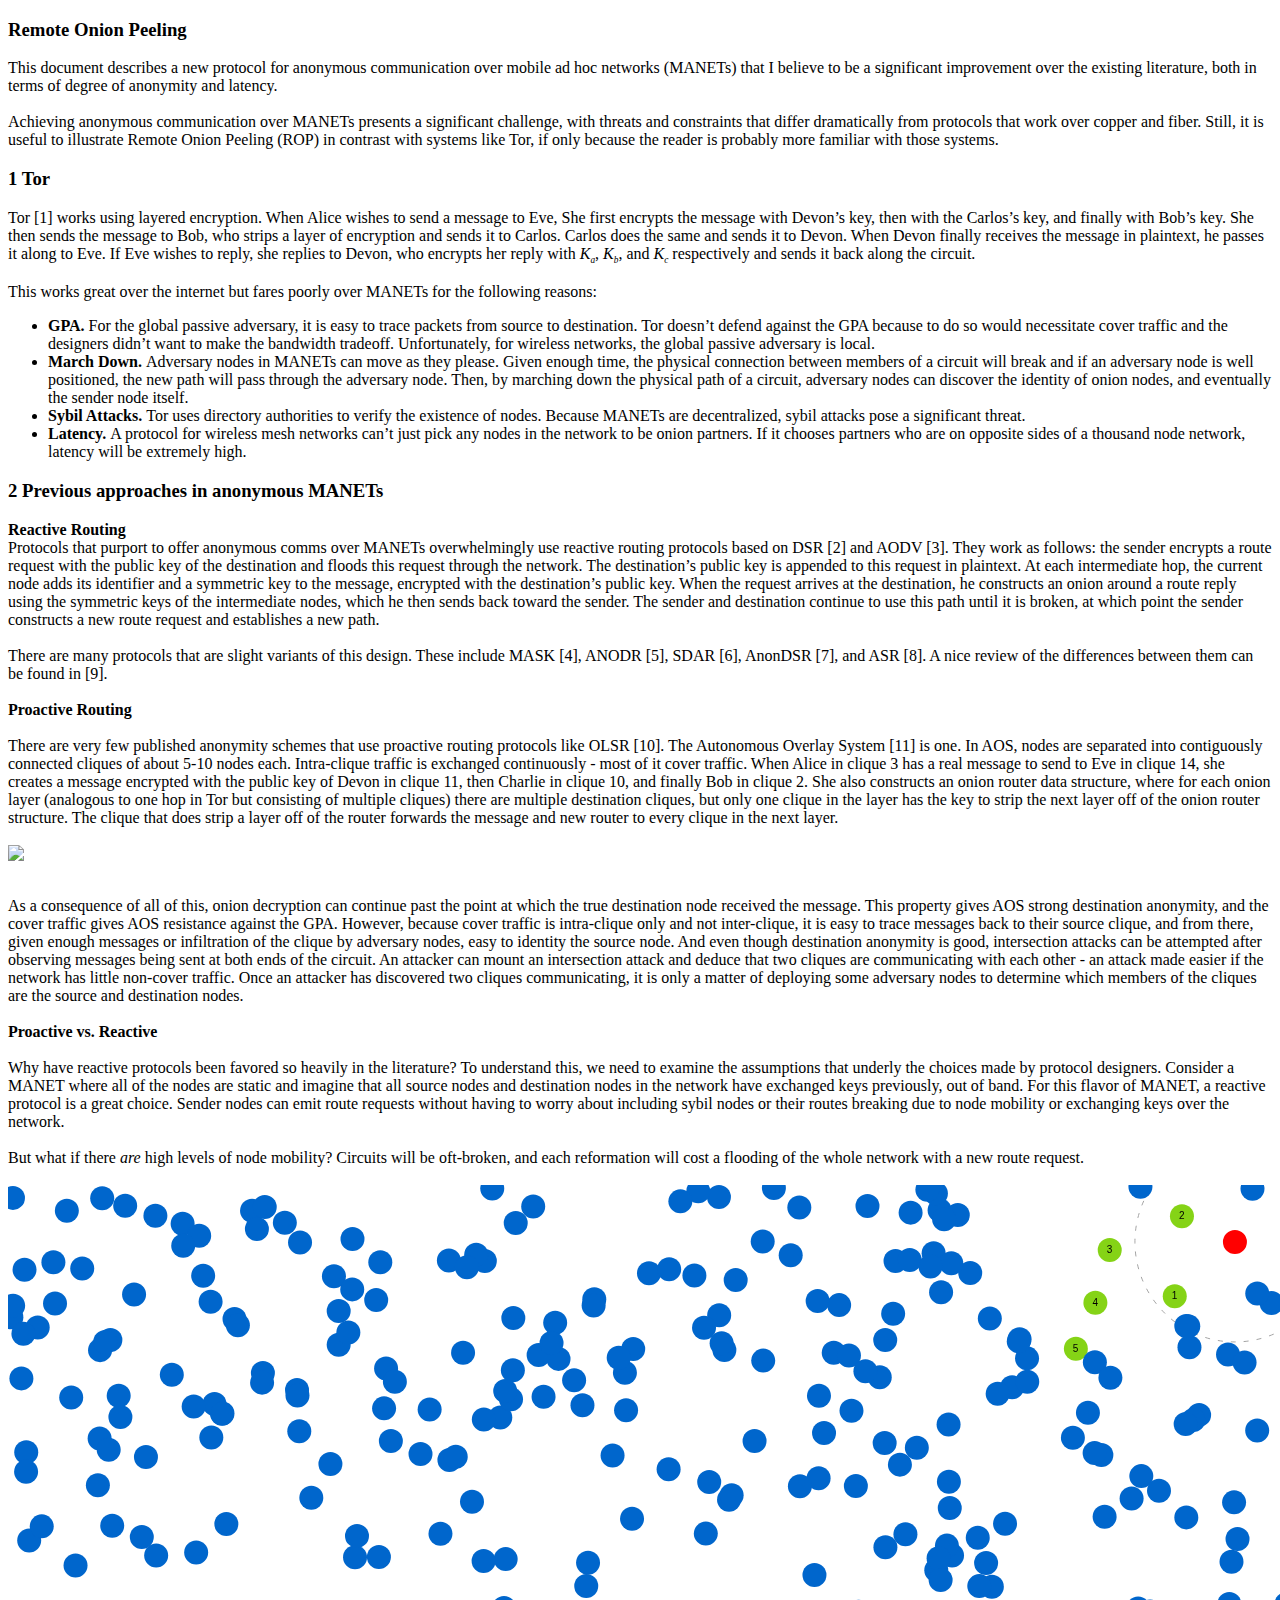
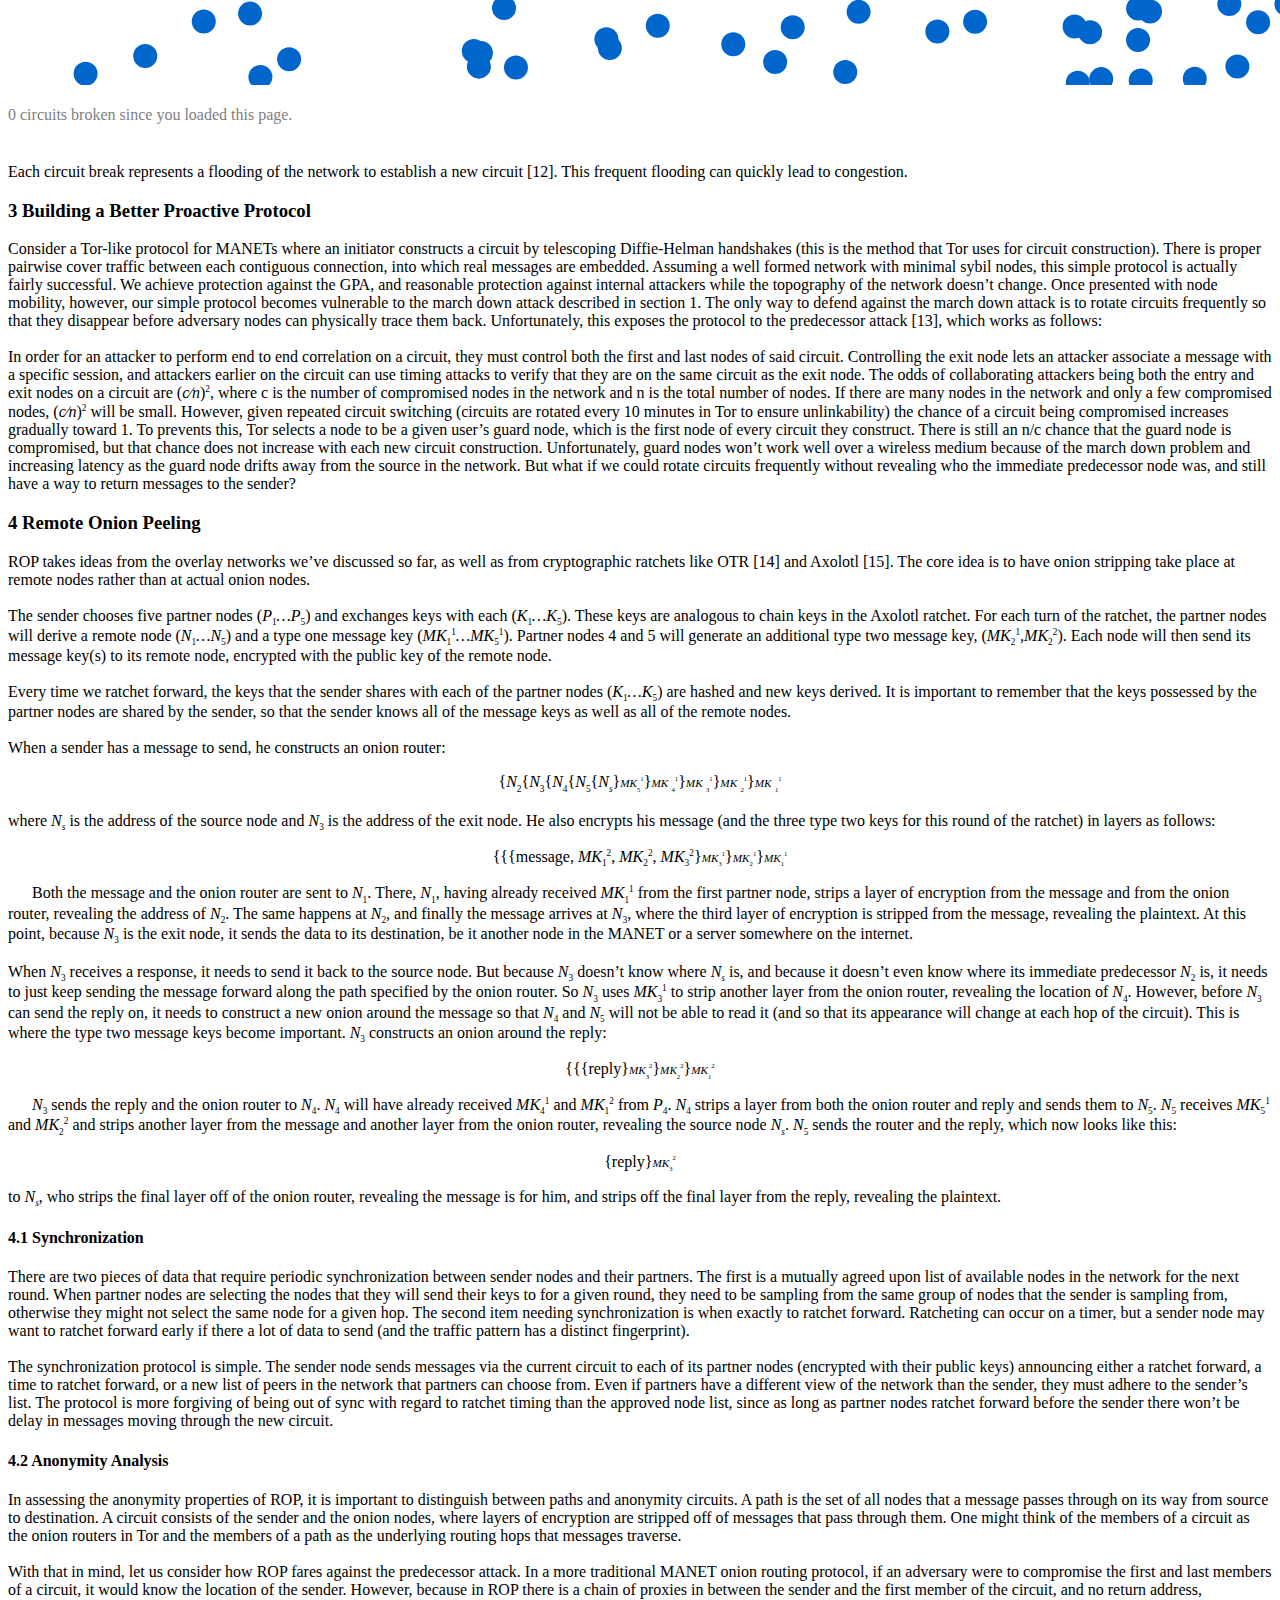
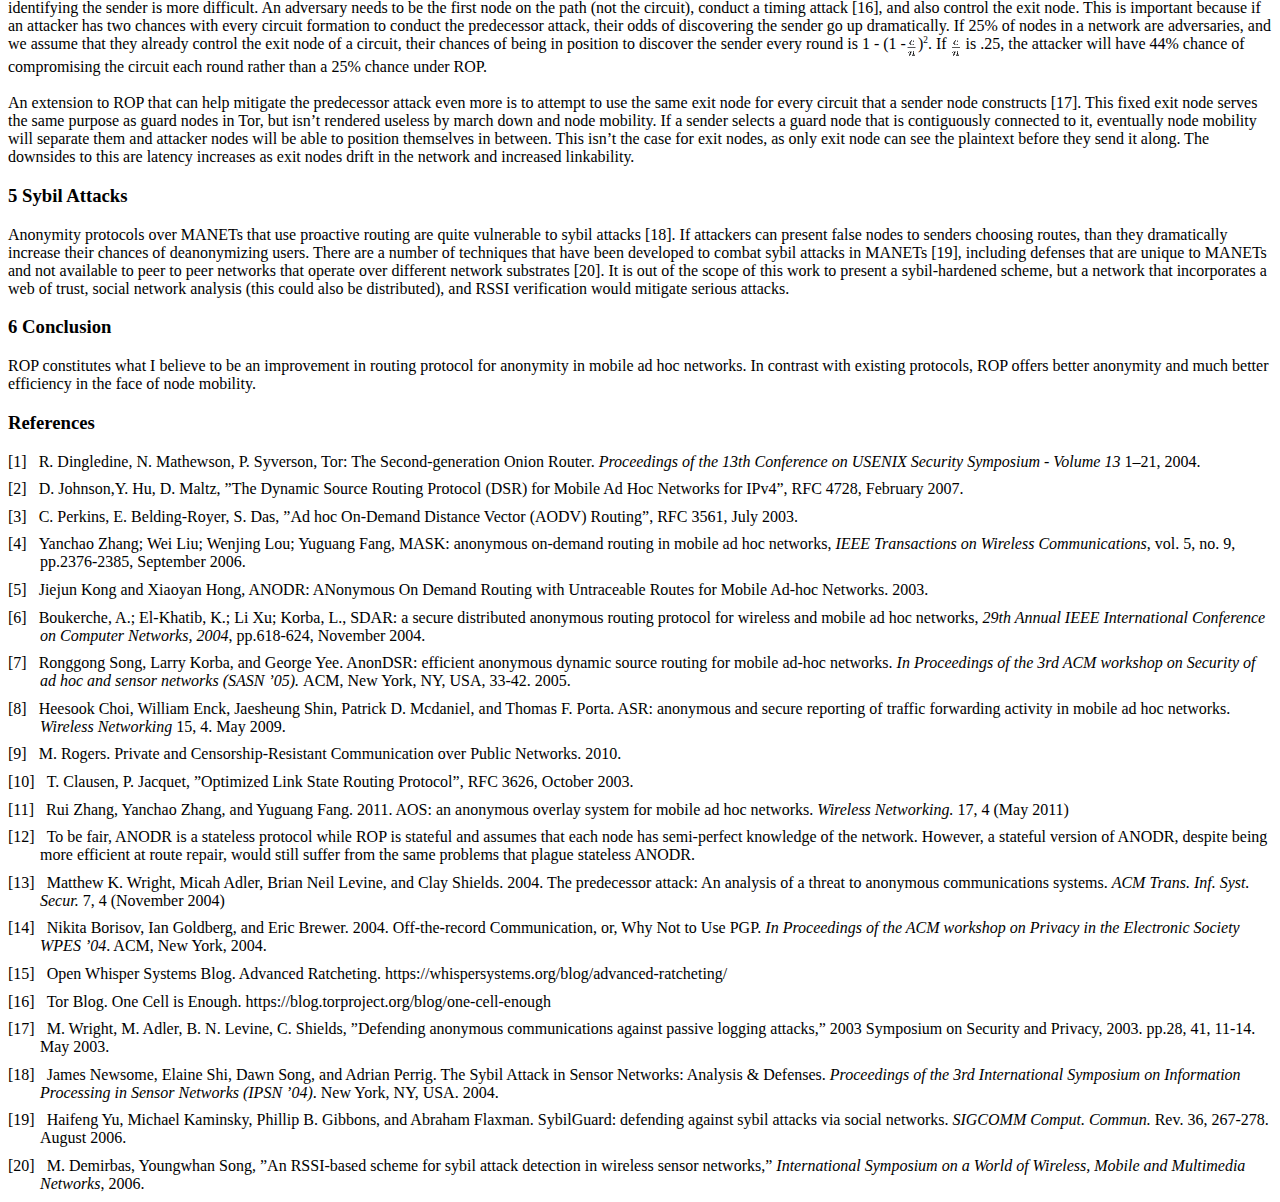
==== commit d034cd63: "style changes" ====
--- a/index.html
+++ b/index.html
@@ -149,7 +149,7 @@
   <br 
   class="newline" /><br class="newline" />
   <canvas id="canvas" height="500px" width="500px"></canvas>
-  <h2 id="label">0 circuits broken since you loaded this page.</h2>
+  <h4 id="label">0 circuits broken since you loaded this page.</h4>
   <br class="newline" />Each circuit break represents a flooding of the network to establish a new circuit [12].
   This frequent flooding can quickly lead to congestion.
      <h3 class="sectionHead"><span class="titlemark">3   </span> <a 
--- a/paper.css
+++ b/paper.css
@@ -141,3 +141,9 @@
     display: block;
 }
 
+#label {
+    font-size: 16px;
+    color: grey;
+    font-weight: normal;
+}
+
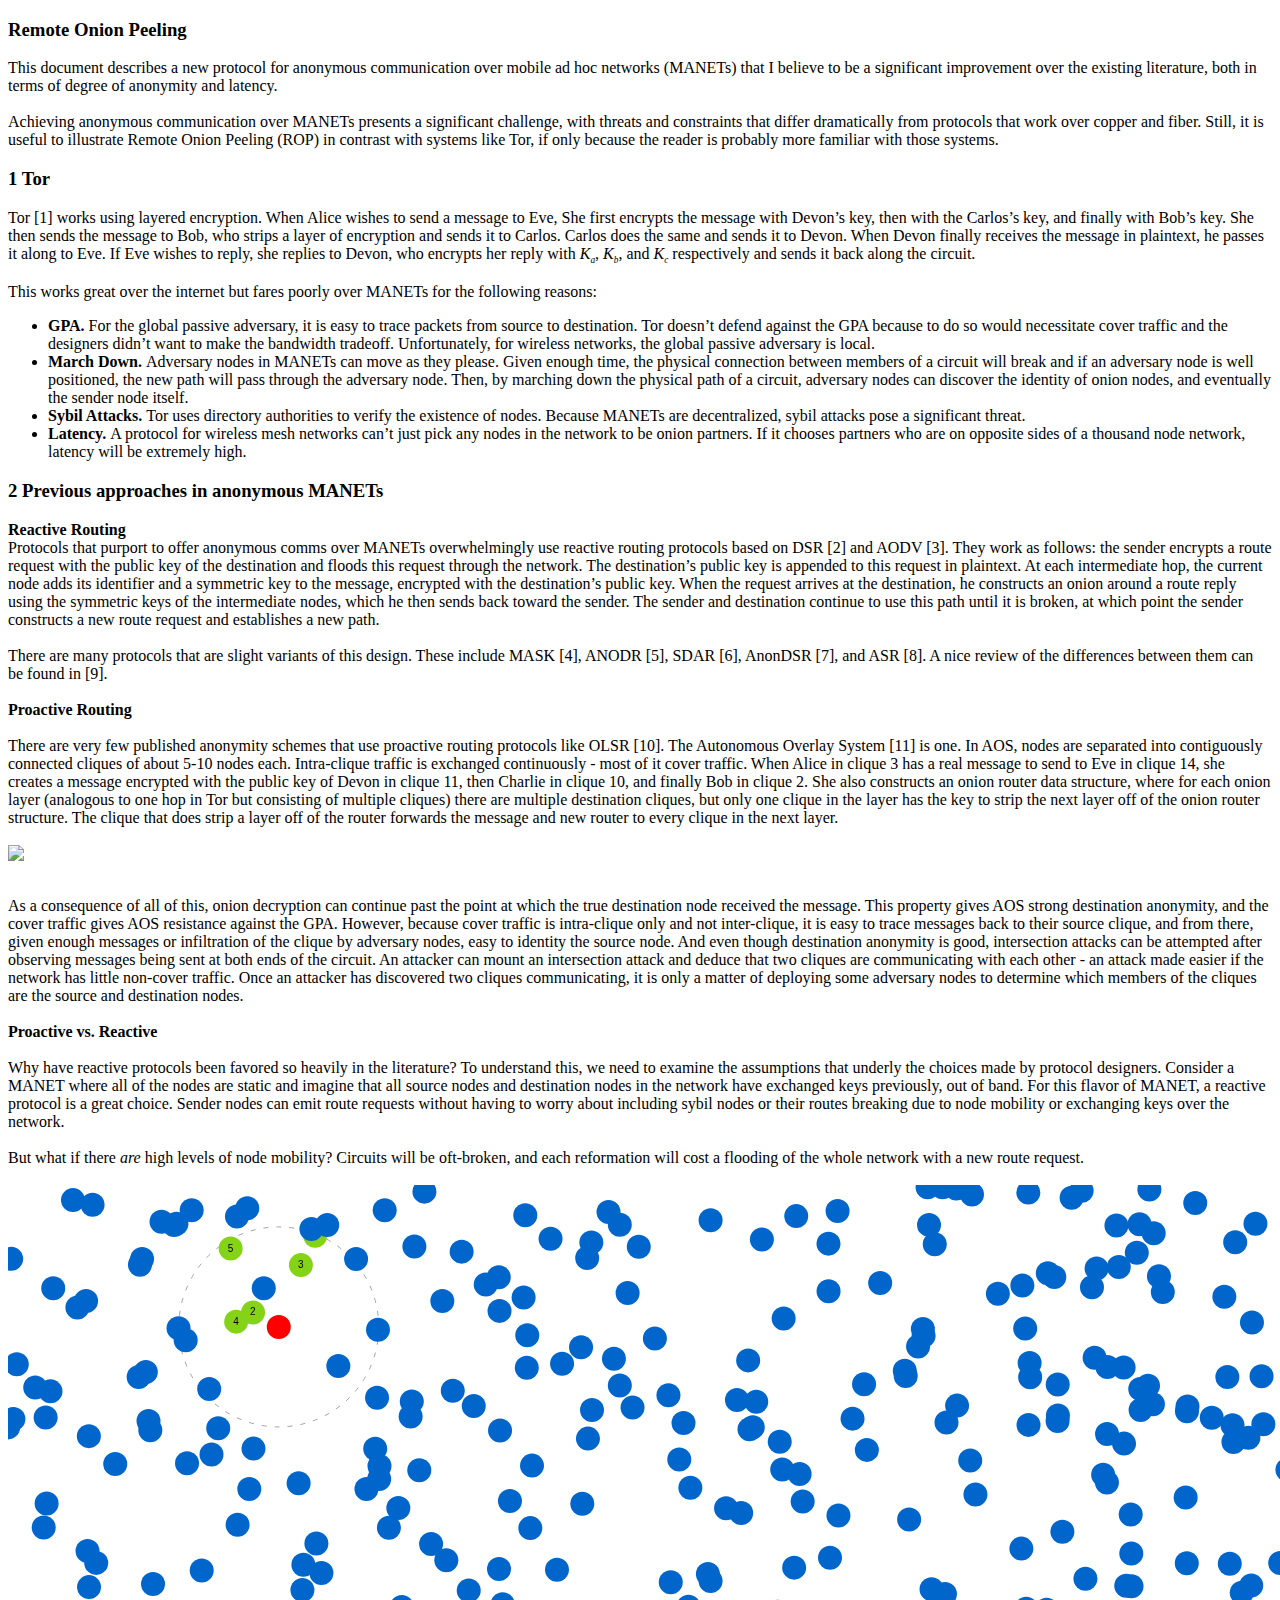
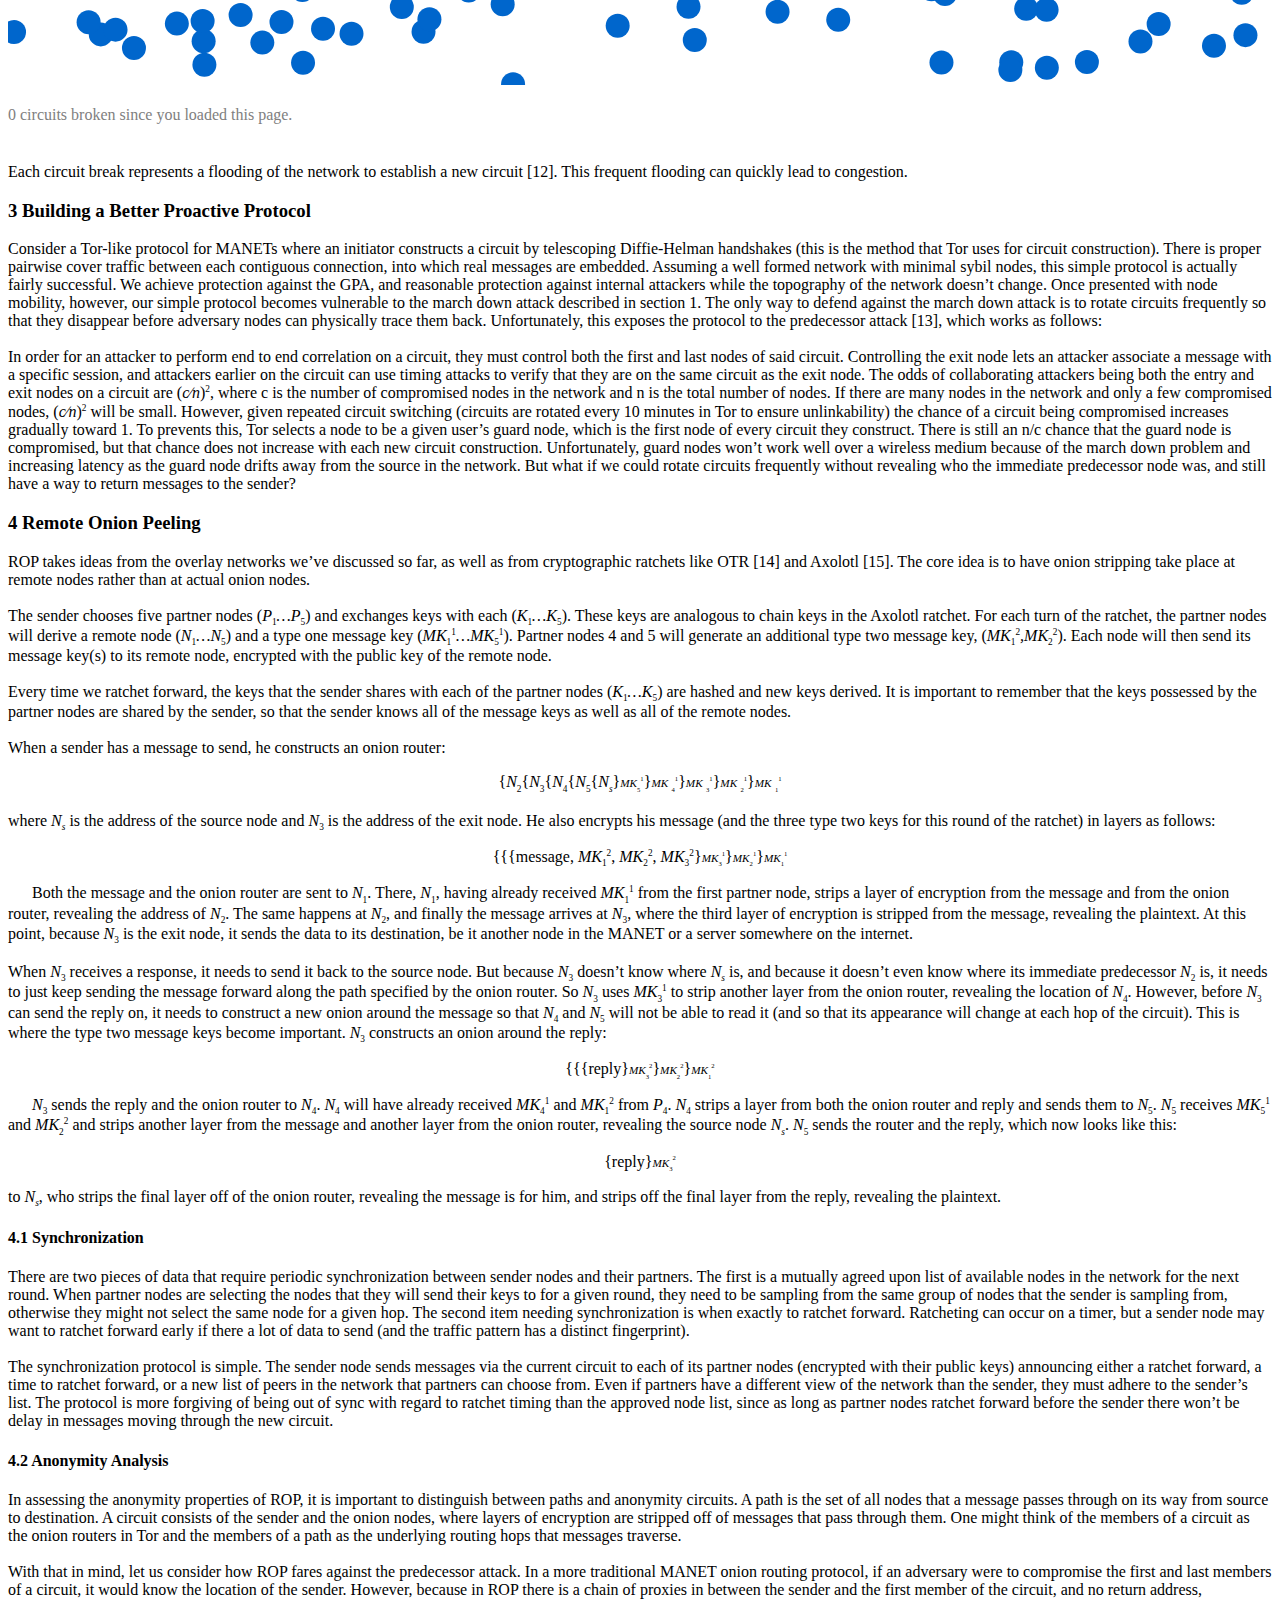
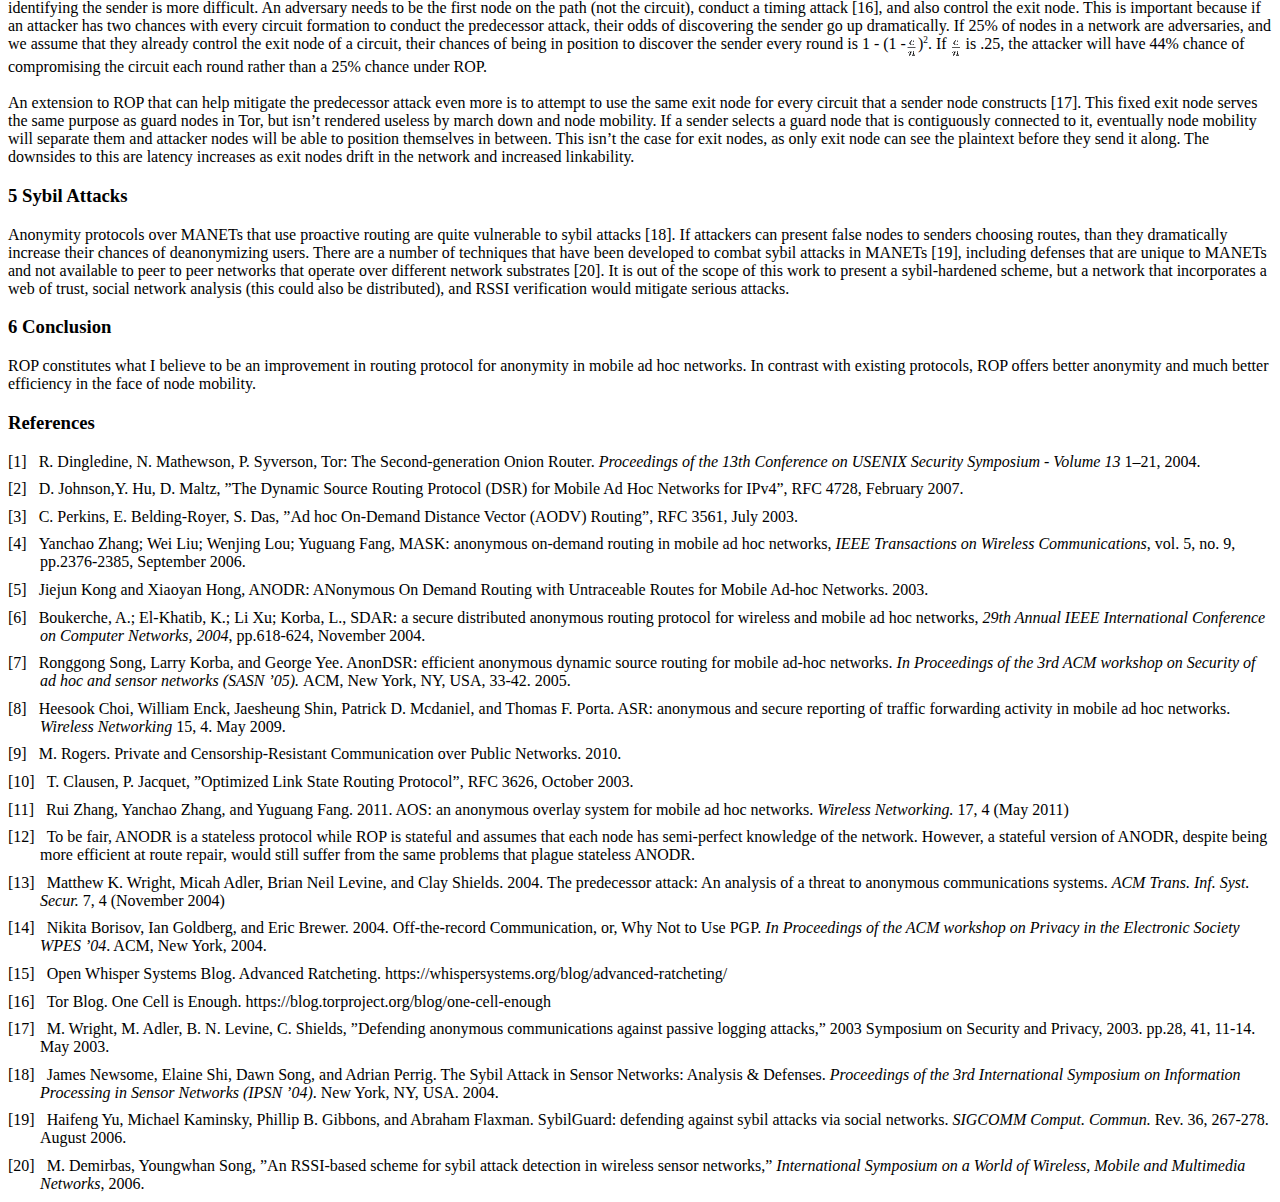
==== commit fc66c32a: "numNodes bugfix and notation correction" ====
--- a/index.html
+++ b/index.html
@@ -228,8 +228,8 @@
   class="cmr-7">1</span></sup>). Partner nodes 4 and 5 will generate an additional
   type two message key, (<span 
   class="cmti-10">MK</span><sub><span 
-  class="cmr-7">2</span></sub><sup><span 
-  class="cmr-7">1</span></sup><span 
+  class="cmr-7">1</span></sub><sup><span 
+  class="cmr-7">2</span></sup><span 
   class="cmmi-10">,</span><span 
   class="cmti-10">MK</span><sub><span 
   class="cmr-7">2</span></sub><sup><span 
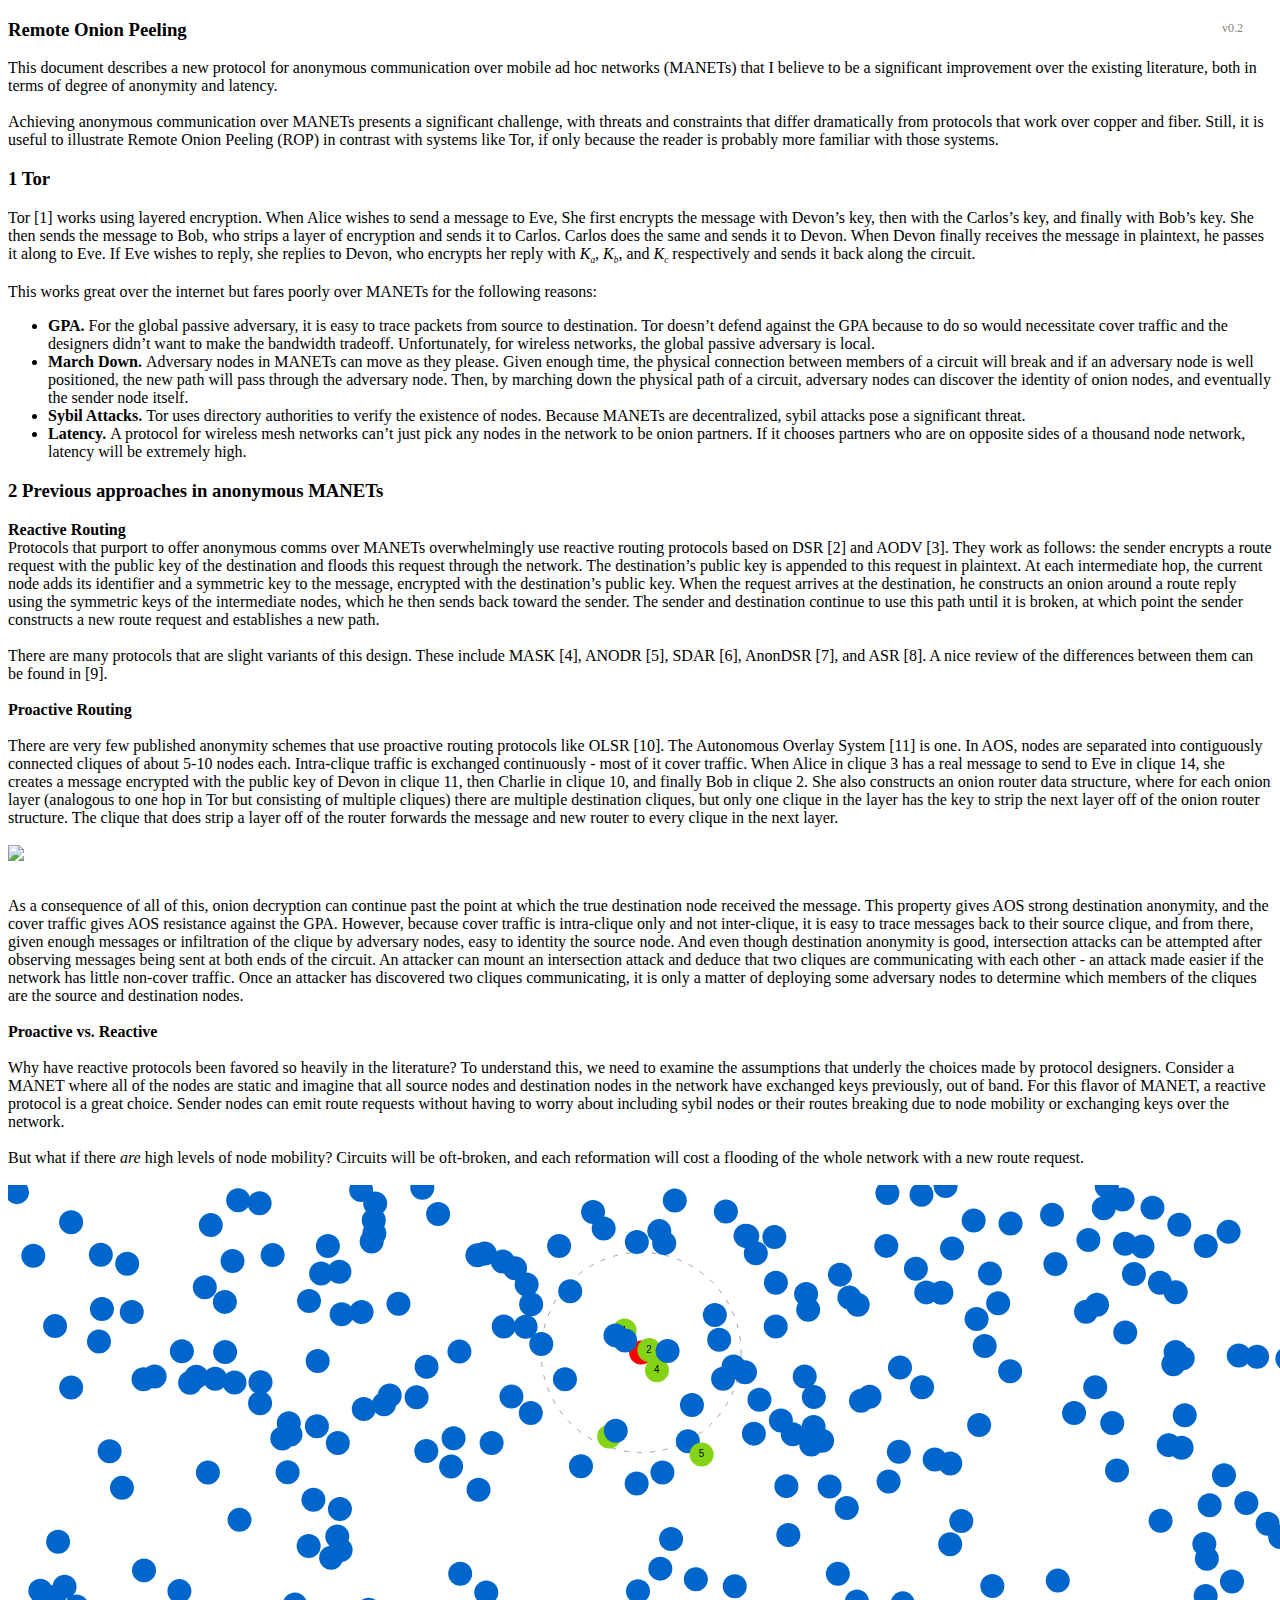
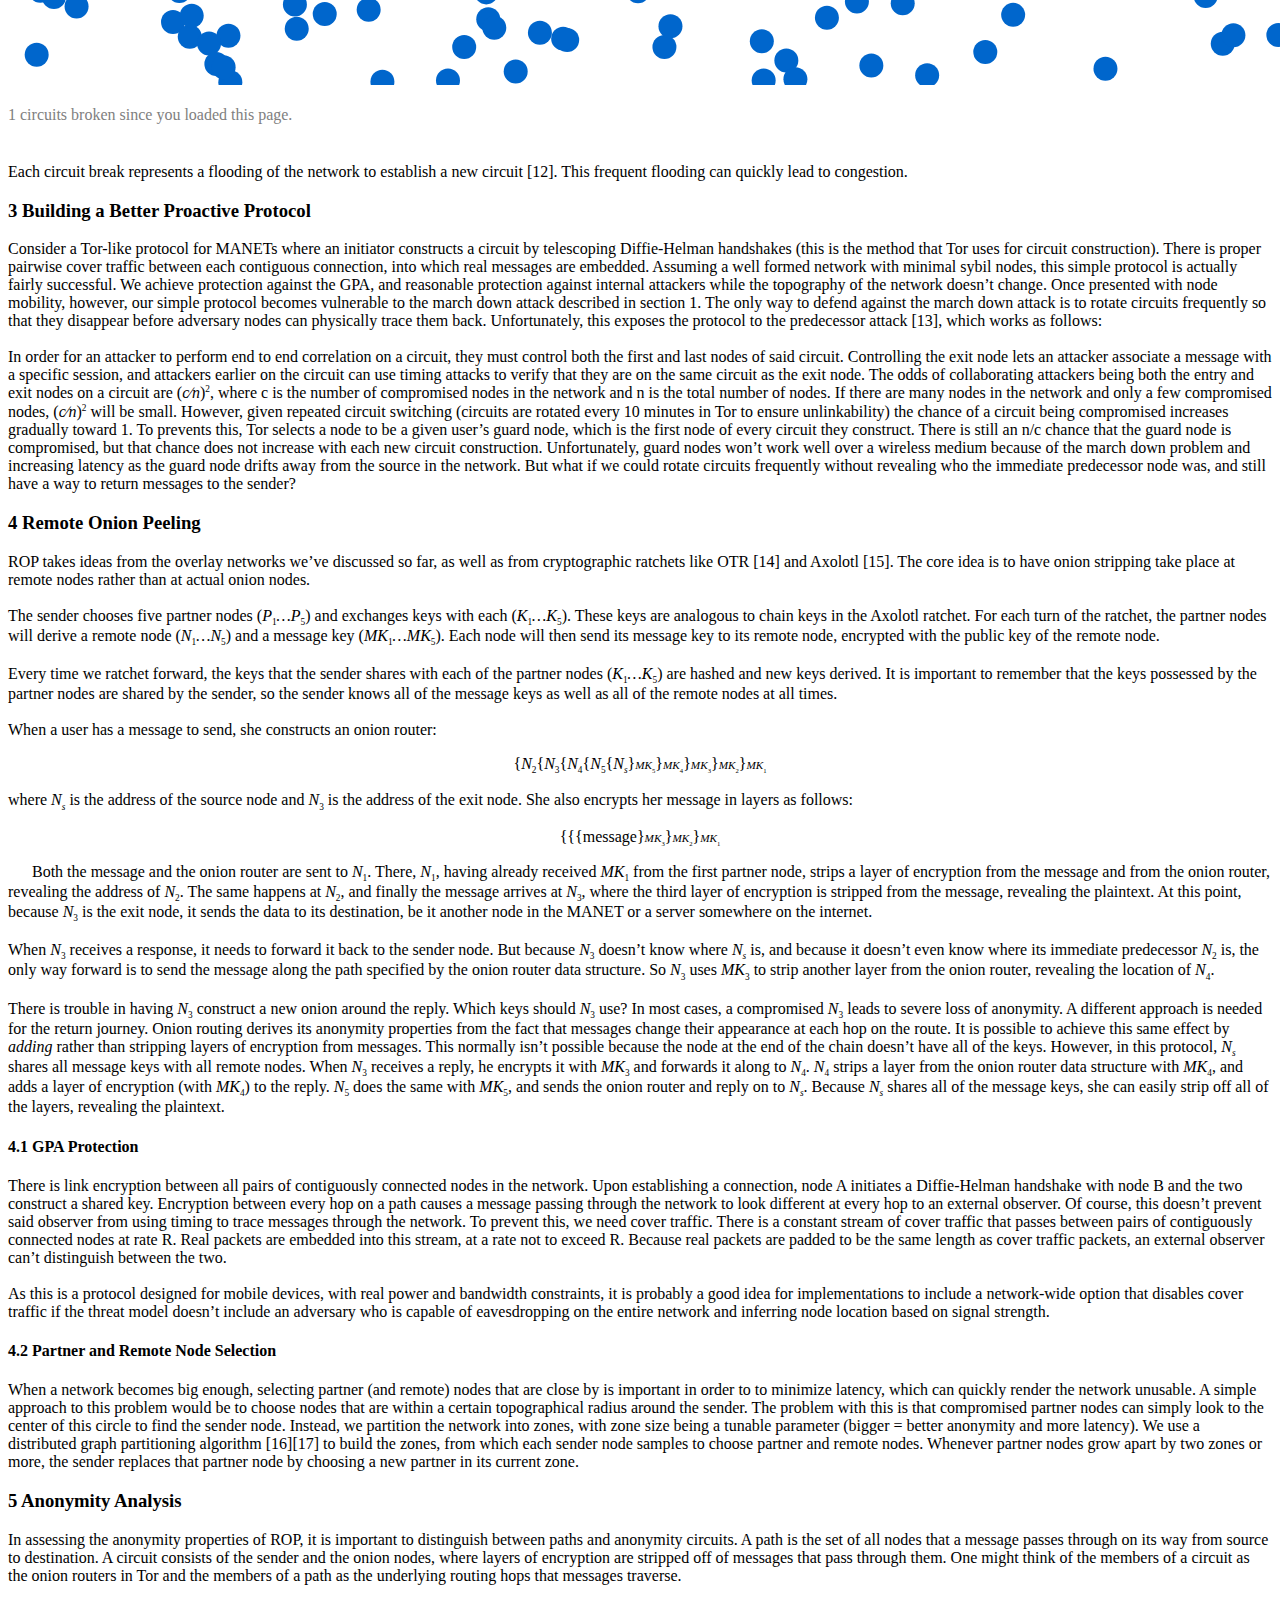
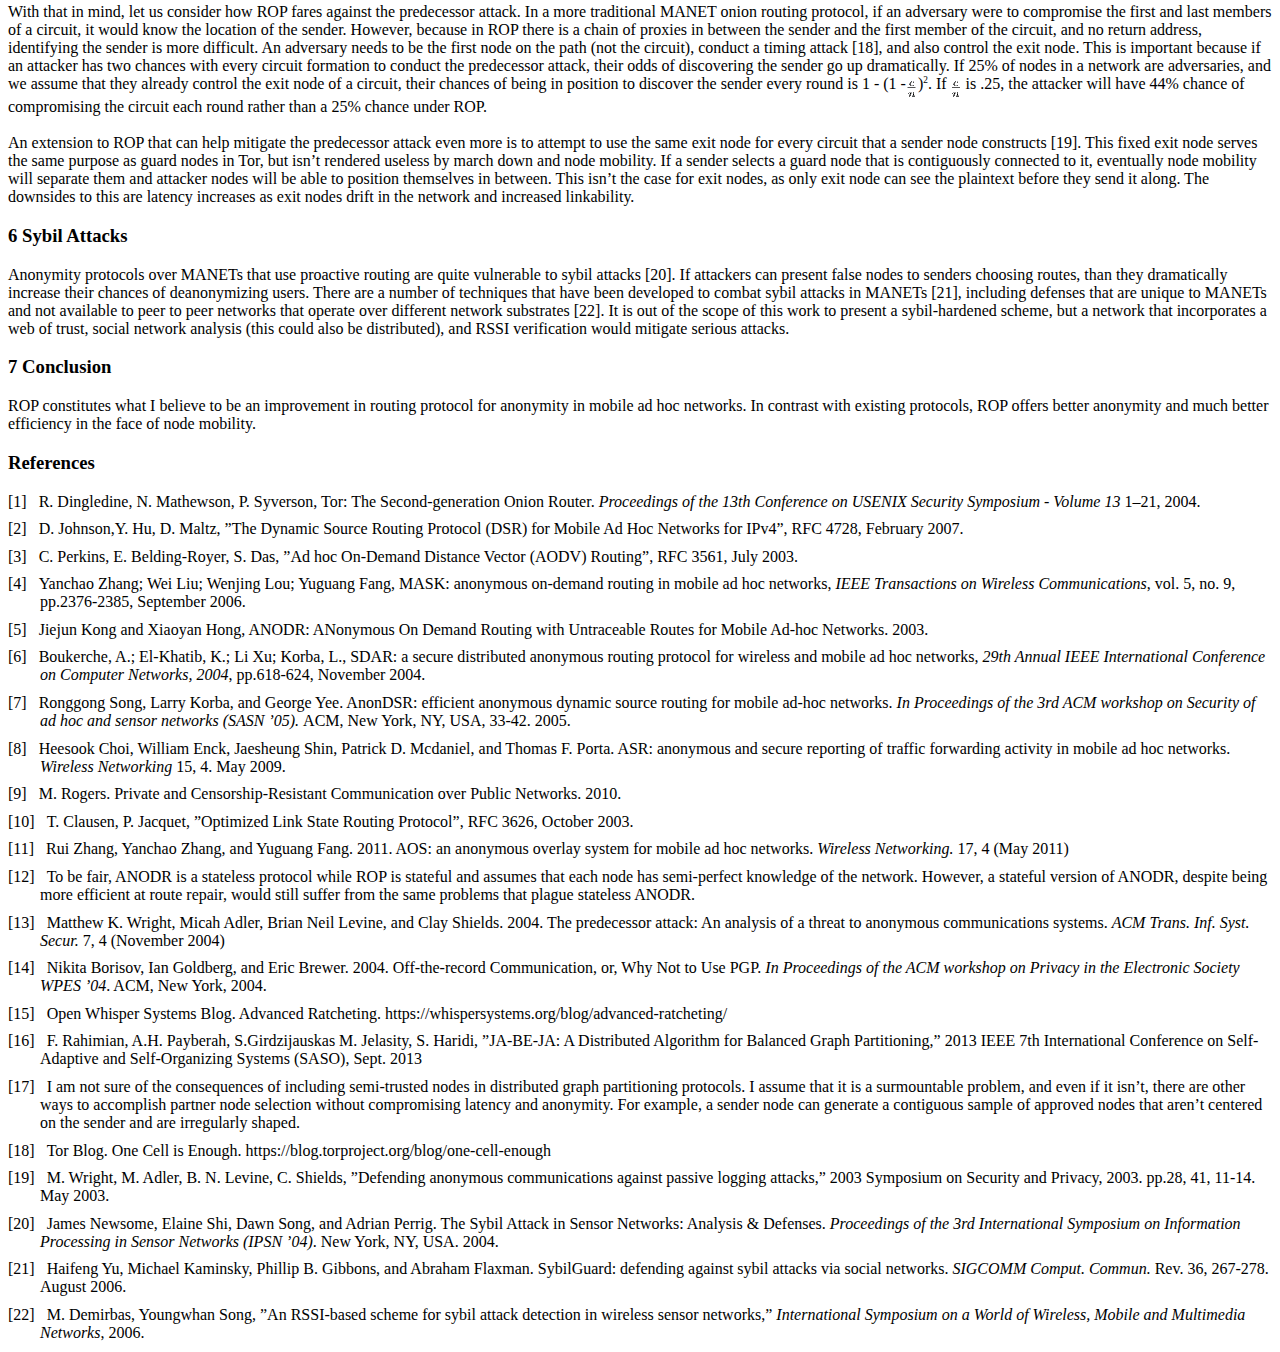
==== commit c99035de: "version 0.2" ====
--- a/index.html
+++ b/index.html
@@ -1,694 +1,651 @@
 <!DOCTYPE html PUBLIC "-//W3C//DTD HTML 4.01 Transitional//EN"  
   "http://www.w3.org/TR/html4/loose.dtd">  
-<html> 
-  <head>
-    <title>Remote Onion Peeling</title> 
-    <meta http-equiv="Content-Type" content="text/html; charset=iso-8859-1"> 
-    <meta name="generator" content="TeX4ht (http://www.tug.org/tex4ht/)"> 
-    <meta name="originator" content="TeX4ht (http://www.tug.org/tex4ht/)"> 
-    <!-- html --> 
-    <meta name="src" content="paper.tex"> 
-    <meta name="date" content="2015-06-11 16:40:00"> 
-    <script src="https://ajax.googleapis.com/ajax/libs/jquery/2.1.3/jquery.min.js"></script>
-    <script src="demo.js"></script>
-    <link rel="stylesheet" type="text/css" href="paper.css"> 
-  </head>
-  <body>
-     <h3 class="likesectionHead"><a 
-   id="x1-1000"></a>Remote Onion Peeling</h3>
-  <!--l. 8--><p class="noindent" >This document describes a new protocol for anonymous communication over mobile
-  ad hoc networks (MANETs) that I believe to be a significant improvement over
-  the existing literature, both in terms of degree of anonymity and latency.
-  <br 
-  class="newline" /><br 
-  class="newline" />Achieving anonymous communication over MANETs presents a significant challenge,
-  with threats and constraints that differ dramatically from protocols that work over
-  copper and fiber. Still, it is useful to illustrate Remote Onion Peeling (ROP) in
-  contrast with systems like Tor, if only because the reader is probably more familiar
-  with those systems.
-  <!--l. 13--><p class="noindent" >
-     <h3 class="sectionHead"><span class="titlemark">1   </span> <a 
-   id="x1-20001"></a>Tor</h3>
-  <!--l. 14--><p class="noindent" >Tor [1] works using layered encryption. When Alice wishes to send a message to Eve,
-  She first encrypts the message with Devon&#8217;s key, then with the Carlos&#8217;s key, and
-  finally with Bob&#8217;s key. She then sends the message to Bob, who strips a layer of
-  encryption and sends it to Carlos. Carlos does the same and sends it to
-  Devon. When Devon finally receives the message in plaintext, he passes it
-  along to Eve. If Eve wishes to reply, she replies to Devon, who encrypts her
-  reply with <span 
-  class="cmmi-10">K</span><sub><span 
-  class="cmmi-7">a</span></sub>, <span 
-  class="cmmi-10">K</span><sub><span 
-  class="cmmi-7">b</span></sub>, and <span 
-  class="cmmi-10">K</span><sub><span 
-  class="cmmi-7">c</span></sub> respectively and sends it back along the circuit.
-  <br 
-  class="newline" /><br 
-  class="newline" />This works great over the internet but fares poorly over MANETs for the following
-  reasons:
-       <ul class="itemize1">
-       <li class="itemize"><span 
-  class="cmbx-10">GPA. </span>For the global passive adversary, it is easy to trace packets from
-       source to destination. Tor doesn&#8217;t defend against the GPA because to do
-       so would necessitate cover traffic and the designers didn&#8217;t want to make
-       the bandwidth tradeoff. Unfortunately, for wireless networks, the global
-       passive adversary is local.
-       </li>
-       <li class="itemize"><span 
-  class="cmbx-10">March Down. </span>Adversary nodes in MANETs can move as they please.
-       Given enough time, the physical connection between members of a circuit
-       will break and if an adversary node is well positioned, the new path will
-       pass through the adversary node. Then, by marching down the physical
-       path of a circuit, adversary nodes can discover the identity of onion nodes,
-       and eventually the sender node itself.
-       </li>
-       <li class="itemize"><span 
-  class="cmbx-10">Sybil Attacks. </span>Tor uses directory authorities to verify the existence of
-       nodes. Because MANETs are decentralized, sybil attacks pose a significant
-       threat.
-
-       </li>
-       <li class="itemize"><span 
-  class="cmbx-10">Latency. </span>A protocol for wireless mesh networks can&#8217;t just pick any nodes
-       in the network to be onion partners. If it chooses partners who are on
-       opposite sides of a thousand node network, latency will be extremely high.</li></ul>
-  <!--l. 26--><p class="noindent" >
-     <h3 class="sectionHead"><span class="titlemark">2   </span> <a 
-   id="x1-30002"></a>Previous approaches in anonymous MANETs</h3>
-  <!--l. 27--><p class="noindent" ><span 
-  class="cmbx-10">Reactive Routing </span><br 
-  class="newline" />Protocols that purport to offer anonymous comms over MANETs overwhelmingly use
-  reactive routing protocols based on DSR [2] and AODV [3]. They work as follows: the
-  sender encrypts a route request with the public key of the destination and
-  floods this request through the network. The destination&#8217;s public key is
-  appended to this request in plaintext. At each intermediate hop, the current
-  node adds its identifier and a symmetric key to the message, encrypted with
-  the destination&#8217;s public key. When the request arrives at the destination,
-  he constructs an onion around a route reply using the symmetric keys of
-  the intermediate nodes, which he then sends back toward the sender. The
-  sender and destination continue to use this path until it is broken, at which
-  point the sender constructs a new route request and establishes a new path.
-  <br 
-  class="newline" /><br 
-  class="newline" />There are many protocols that are slight variants of this design. These include MASK
-  [4], ANODR [5], SDAR [6], AnonDSR [7], and ASR [8]. A nice review of the
-  differences between them can be found in [9]. <br 
-  class="newline" /><br 
-  class="newline" /><span 
-  class="cmbx-10">Proactive Routing </span><br 
-  class="newline" /><br 
-  class="newline" />There are very few published anonymity schemes that use proactive routing
-  protocols like OLSR [10]. The Autonomous Overlay System [11] is one. In
-  AOS, nodes are separated into contiguously connected cliques of about 5-10
-  nodes each. Intra-clique traffic is exchanged continuously - most of it cover
-  traffic. When Alice in clique 3 has a real message to send to Eve in clique 14,
-  she creates a message encrypted with the public key of Devon in clique 11,
-  then Charlie in clique 10, and finally Bob in clique 2. She also constructs an
-  onion router data structure, where for each onion layer (analogous to one
-  hop in Tor but consisting of multiple cliques) there are multiple destination
-  cliques, but only one clique in the layer has the key to strip the next layer off
-  of the onion router structure. The clique that does strip a layer off of the
-  router forwards the message and new router to every clique in the next layer.
-  <br 
+<html > 
+<head><title></title> 
+<meta http-equiv="Content-Type" content="text/html; charset=iso-8859-1"> 
+<meta name="generator" content="TeX4ht (http://www.tug.org/tex4ht/)"> 
+<meta name="originator" content="TeX4ht (http://www.tug.org/tex4ht/)"> 
+<!-- html --> 
+<meta name="src" content="paper.tex"> 
+<meta name="date" content="2015-06-26 00:13:00"> 
+<link rel="stylesheet" type="text/css" href="paper.css"> 
+<script src="https://ajax.googleapis.com/ajax/libs/jquery/2.1.3/jquery.min.js"></script>
+<script src="demo.js"></script>
+</head><body 
+>
+   <p id="version">v0.2</p>
+   <h3 class="likesectionHead" id="paper-title"><a 
+ id="x1-1000"></a>Remote Onion Peeling</h3>
+<!--l. 7--><p class="noindent" >This document describes a new protocol for anonymous communication over mobile
+ad hoc networks (MANETs) that I believe to be a significant improvement over
+the existing literature, both in terms of degree of anonymity and latency.
+<br 
+class="newline" /><br 
+class="newline" />Achieving anonymous communication over MANETs presents a significant challenge,
+with threats and constraints that differ dramatically from protocols that work over
+copper and fiber. Still, it is useful to illustrate Remote Onion Peeling (ROP) in
+contrast with systems like Tor, if only because the reader is probably more familiar
+with those systems.
+<!--l. 12--><p class="noindent" >
+   <h3 class="sectionHead"><span class="titlemark">1   </span> <a 
+ id="x1-20001"></a>Tor</h3>
+<!--l. 13--><p class="noindent" >Tor [1] works using layered encryption. When Alice wishes to send a message to Eve,
+She first encrypts the message with Devon&#8217;s key, then with the Carlos&#8217;s key, and
+finally with Bob&#8217;s key. She then sends the message to Bob, who strips a layer of
+encryption and sends it to Carlos. Carlos does the same and sends it to
+Devon. When Devon finally receives the message in plaintext, he passes it
+along to Eve. If Eve wishes to reply, she replies to Devon, who encrypts her
+reply with <span 
+class="cmmi-10">K</span><sub><span 
+class="cmmi-7">a</span></sub>, <span 
+class="cmmi-10">K</span><sub><span 
+class="cmmi-7">b</span></sub>, and <span 
+class="cmmi-10">K</span><sub><span 
+class="cmmi-7">c</span></sub> respectively and sends it back along the circuit.
+<br 
+class="newline" /><br 
+class="newline" />This works great over the internet but fares poorly over MANETs for the following
+reasons:
+     <ul class="itemize1">
+     <li class="itemize"><span 
+class="cmbx-10">GPA. </span>For the global passive adversary, it is easy to trace packets from
+     source to destination. Tor doesn&#8217;t defend against the GPA because to do
+     so would necessitate cover traffic and the designers didn&#8217;t want to make
+     the bandwidth tradeoff. Unfortunately, for wireless networks, the global
+     passive adversary is local.
+     </li>
+     <li class="itemize"><span 
+class="cmbx-10">March Down. </span>Adversary nodes in MANETs can move as they please.
+     Given enough time, the physical connection between members of a circuit
+     will break and if an adversary node is well positioned, the new path will
+     pass through the adversary node. Then, by marching down the physical
+     path of a circuit, adversary nodes can discover the identity of onion nodes,
+     and eventually the sender node itself.
+     </li>
+     <li class="itemize"><span 
+class="cmbx-10">Sybil Attacks. </span>Tor uses directory authorities to verify the existence of
+     nodes. Because MANETs are decentralized, sybil attacks pose a significant
+     threat.
+
+     </li>
+     <li class="itemize"><span 
+class="cmbx-10">Latency. </span>A protocol for wireless mesh networks can&#8217;t just pick any nodes
+     in the network to be onion partners. If it chooses partners who are on
+     opposite sides of a thousand node network, latency will be extremely high.</li></ul>
+<!--l. 25--><p class="noindent" >
+   <h3 class="sectionHead"><span class="titlemark">2   </span> <a 
+ id="x1-30002"></a>Previous approaches in anonymous MANETs</h3>
+<!--l. 26--><p class="noindent" ><span 
+class="cmbx-10">Reactive Routing </span><br 
+class="newline" />Protocols that purport to offer anonymous comms over MANETs overwhelmingly use
+reactive routing protocols based on DSR [2] and AODV [3]. They work as follows: the
+sender encrypts a route request with the public key of the destination and
+floods this request through the network. The destination&#8217;s public key is
+appended to this request in plaintext. At each intermediate hop, the current
+node adds its identifier and a symmetric key to the message, encrypted with
+the destination&#8217;s public key. When the request arrives at the destination,
+he constructs an onion around a route reply using the symmetric keys of
+the intermediate nodes, which he then sends back toward the sender. The
+sender and destination continue to use this path until it is broken, at which
+point the sender constructs a new route request and establishes a new path.
+<br 
+class="newline" /><br 
+class="newline" />There are many protocols that are slight variants of this design. These include MASK
+[4], ANODR [5], SDAR [6], AnonDSR [7], and ASR [8]. A nice review of the
+differences between them can be found in [9]. <br 
+class="newline" /><br 
+class="newline" /><span 
+class="cmbx-10">Proactive Routing </span><br 
+class="newline" /><br 
+class="newline" />There are very few published anonymity schemes that use proactive routing
+protocols like OLSR [10]. The Autonomous Overlay System [11] is one. In
+AOS, nodes are separated into contiguously connected cliques of about 5-10
+nodes each. Intra-clique traffic is exchanged continuously - most of it cover
+traffic. When Alice in clique 3 has a real message to send to Eve in clique 14,
+she creates a message encrypted with the public key of Devon in clique 11,
+then Charlie in clique 10, and finally Bob in clique 2. She also constructs an
+onion router data structure, where for each onion layer (analogous to one
+hop in Tor but consisting of multiple cliques) there are multiple destination
+cliques, but only one clique in the layer has the key to strip the next layer off
+of the onion router structure. The clique that does strip a layer off of the
+router forwards the message and new router to every clique in the next layer.
+ <br 
   class="newline" />
   <br class="newline"/>
   <img id="aos" src="http://i.imgur.com/uHb5aPJ.png"/>
   <br 
   class="newline" /><br 
   class="newline" />As a consequence of all of this, onion decryption can continue past the point at which
-  the true destination node received the message. This property gives AOS strong
-  destination anonymity, and the cover traffic gives AOS resistance against the GPA.
-  However, because cover traffic is intra-clique only and not inter-clique, it is easy to
-
-  trace messages back to their source clique, and from there, given enough messages or
-  infiltration of the clique by adversary nodes, easy to identity the source
-  node. And even though destination anonymity is good, intersection attacks
-  can be attempted after observing messages being sent at both ends of the
-  circuit. An attacker can mount an intersection attack and deduce that two
-  cliques are communicating with each other - an attack made easier if the
-  network has little non-cover traffic. Once an attacker has discovered two cliques
-  communicating, it is only a matter of deploying some adversary nodes to
-  determine which members of the cliques are the source and destination nodes.
-  <br 
-  class="newline" /><br 
-  class="newline" /><span 
-  class="cmbx-10">Proactive vs. Reactive </span><br 
-  class="newline" /><br 
-  class="newline" />Why have reactive protocols been favored so heavily in the literature? To understand
-  this, we need to examine the assumptions that underly the choices made by protocol
-  designers. Consider a MANET where all of the nodes are static and imagine that all
-  source nodes and destination nodes in the network have exchanged keys previously,
-  out of band. For this flavor of MANET, a reactive protocol is a great choice. Sender
-  nodes can emit route requests without having to worry about including sybil nodes or
-  their routes breaking due to node mobility or exchanging keys over the network.
-  <br 
-  class="newline" /><br 
-  class="newline" />But what if there <span 
-  class="cmti-10">are </span>high levels of node mobility? Circuits will be oft-broken, and
-  each reformation will cost a flooding of the whole network with a new route request.
-  <br 
-  class="newline" /><br class="newline" />
-  <canvas id="canvas" height="500px" width="500px"></canvas>
-  <h4 id="label">0 circuits broken since you loaded this page.</h4>
-  <br class="newline" />Each circuit break represents a flooding of the network to establish a new circuit [12].
-  This frequent flooding can quickly lead to congestion.
-     <h3 class="sectionHead"><span class="titlemark">3   </span> <a 
-   id="x1-40003"></a>Building a Better Proactive Protocol</h3>
-  <!--l. 60--><p class="noindent" >Consider a Tor-like protocol for MANETs where an initiator constructs a circuit by
-  telescoping Diffie-Helman handshakes (this is the method that Tor uses for circuit
-  construction). There is proper pairwise cover traffic between each contiguous
-  connection, into which real messages are embedded. Assuming a well formed network
-  with minimal sybil nodes, this simple protocol is actually fairly successful. We
-  achieve protection against the GPA, and reasonable protection against internal
-  attackers while the topography of the network doesn&#8217;t change. Once presented with
-  node mobility, however, our simple protocol becomes vulnerable to the march
-  down attack described in section 1. The only way to defend against the
-  march down attack is to rotate circuits frequently so that they disappear
-  before adversary nodes can physically trace them back. Unfortunately, this
-  exposes the protocol to the predecessor attack [13], which works as follows:
-  <br 
-  class="newline" /><br 
-  class="newline" />In order for an attacker to perform end to end correlation on a circuit, they must
-  control both the first and last nodes of said circuit. Controlling the exit node lets an
-  attacker associate a message with a specific session, and attackers earlier on the
-
-  circuit can use timing attacks to verify that they are on the same circuit as the exit
-  node. The odds of collaborating attackers being both the entry and exit nodes on a
-  circuit are (<span 
-  class="cmmi-10">c&#x2215;n</span>)<sup><span 
-  class="cmr-7">2</span></sup>, where c is the number of compromised nodes in the network and n
-  is the total number of nodes. If there are many nodes in the network and only
-  a few compromised nodes, (<span 
-  class="cmmi-10">c&#x2215;n</span>)<sup><span 
-  class="cmr-7">2</span></sup> will be small. However, given repeated
-  circuit switching (circuits are rotated every 10 minutes in Tor to ensure
-  unlinkability) the chance of a circuit being compromised increases gradually
-  toward 1. To prevents this, Tor selects a node to be a given user&#8217;s guard
-  node, which is the first node of every circuit they construct. There is still an
-  n/c chance that the guard node is compromised, but that chance does not
-  increase with each new circuit construction. Unfortunately, guard nodes won&#8217;t
-  work well over a wireless medium because of the march down problem and
-  increasing latency as the guard node drifts away from the source in the network.
-  But what if we could rotate circuits frequently without revealing who the
-  immediate predecessor node was, and still have a way to return messages to the
-  sender?
-  <!--l. 65--><p class="noindent" >
-     <h3 class="sectionHead"><span class="titlemark">4   </span> <a 
-   id="x1-50004"></a>Remote Onion Peeling</h3>
-  <!--l. 66--><p class="noindent" >ROP takes ideas from the overlay networks we&#8217;ve discussed so far, as well as from
-  cryptographic ratchets like OTR [14] and Axolotl [15]. The core idea is to have onion
-  stripping take place at remote nodes rather than at actual onion nodes.
-  <br 
-  class="newline" /><br 
-  class="newline" />  The sender chooses five partner nodes (<span 
-  class="cmmi-10">P</span><sub><span 
-  class="cmr-7">1</span></sub><span 
-  class="cmmi-10">&#x2026;</span><span 
-  class="cmmi-10">P</span><sub><span 
-  class="cmr-7">5</span></sub>) and exchanges keys with each
-  (<span 
-  class="cmmi-10">K</span><sub><span 
-  class="cmr-7">1</span></sub><span 
-  class="cmmi-10">&#x2026;</span><span 
-  class="cmmi-10">K</span><sub><span 
-  class="cmr-7">5</span></sub>). These keys are analogous to chain keys in the Axolotl ratchet. For each
-  turn of the ratchet, the partner nodes will derive a remote node (<span 
-  class="cmmi-10">N</span><sub><span 
-  class="cmr-7">1</span></sub><span 
-  class="cmmi-10">&#x2026;</span><span 
-  class="cmmi-10">N</span><sub><span 
-  class="cmr-7">5</span></sub>) and a type
-  one message key (<span 
-  class="cmti-10">MK</span><sub><span 
-  class="cmr-7">1</span></sub><sup><span 
-  class="cmr-7">1</span></sup><span 
-  class="cmmi-10">&#x2026;</span><span 
-  class="cmti-10">MK</span><sub><span 
-  class="cmr-7">5</span></sub><sup><span 
-  class="cmr-7">1</span></sup>). Partner nodes 4 and 5 will generate an additional
-  type two message key, (<span 
-  class="cmti-10">MK</span><sub><span 
-  class="cmr-7">1</span></sub><sup><span 
-  class="cmr-7">2</span></sup><span 
-  class="cmmi-10">,</span><span 
-  class="cmti-10">MK</span><sub><span 
-  class="cmr-7">2</span></sub><sup><span 
-  class="cmr-7">2</span></sup>). Each node will then send its message
-  key(s) to its remote node, encrypted with the public key of the remote node.
-  <br 
-  class="newline" /><br 
-  class="newline" />Every time we ratchet forward, the keys that the sender shares with each of the
-  partner nodes (<span 
-  class="cmmi-10">K</span><sub><span 
-  class="cmr-7">1</span></sub><span 
-  class="cmmi-10">&#x2026;</span><span 
-  class="cmmi-10">K</span><sub><span 
-  class="cmr-7">5</span></sub>) are hashed and new keys derived. It is important to
-  remember that the keys possessed by the partner nodes are shared by the sender, so
-  that the sender knows all of the message keys as well as all of the remote nodes.
-  <br 
-  class="newline" /><br 
-  class="newline" />When a sender has a message to send, he constructs an onion router:
-  <div class="center" 
-  >
-  <!--l. 79--><p class="noindent" >
-  <!--l. 80--><p class="noindent" ><span 
-  class="cmsy-10">{</span><span 
-  class="cmmi-10">N</span><sub><span 
-  class="cmr-7">2</span></sub><span 
-  class="cmsy-10">{</span><span 
-  class="cmmi-10">N</span><sub><span 
-  class="cmr-7">3</span></sub><span 
-  class="cmsy-10">{</span><span 
-  class="cmmi-10">N</span><sub><span 
-  class="cmr-7">4</span></sub><span 
-  class="cmsy-10">{</span><span 
-  class="cmmi-10">N</span><sub><span 
-  class="cmr-7">5</span></sub><span 
-  class="cmsy-10">{</span><span 
-  class="cmmi-10">N</span><sub><span 
-  class="cmmi-7">s</span></sub><span 
-  class="cmsy-10">}</span><span 
-  class="cmti-7">MK</span><sub><span 
-  class="cmr-5">5</span></sub><sup><span 
-  class="cmr-5">1</span></sup><span 
-  class="cmsy-10">}</span><span 
-  class="cmti-7">MK</span><sub>
-  <span 
-  class="cmr-5">4</span></sub><sup><span 
-  class="cmr-5">1</span></sup><span 
-  class="cmsy-10">}</span><span 
-  class="cmti-7">MK</span><sub>
-  <span 
-  class="cmr-5">3</span></sub><sup><span 
-  class="cmr-5">1</span></sup><span 
-  class="cmsy-10">}</span><span 
-  class="cmti-7">MK</span><sub>
-  <span 
-  class="cmr-5">2</span></sub><sup><span 
-  class="cmr-5">1</span></sup><span 
-  class="cmsy-10">}</span><span 
-  class="cmti-7">MK</span><sub>
-  <span 
-  class="cmr-5">1</span></sub><sup><span 
-  class="cmr-5">1</span></sup></div>
-  <!--l. 82--><p class="noindent" >where <span 
-  class="cmmi-10">N</span><sub><span 
-  class="cmmi-7">s</span></sub> is the address of the source node and <span 
-  class="cmmi-10">N</span><sub><span 
-  class="cmr-7">3</span></sub> is the address of the exit node. He
-  also encrypts his message (and the three type two keys for this round of the ratchet)
-  in layers as follows:
-
-  <div class="center" 
-  >
-  <!--l. 84--><p class="noindent" >
-  <!--l. 85--><p class="noindent" ><span 
-  class="cmsy-10">{{{</span>message, <span 
-  class="cmti-10">MK</span><sub><span 
-  class="cmr-7">1</span></sub><sup><span 
-  class="cmr-7">2</span></sup>, <span 
-  class="cmti-10">MK</span><sub><span 
-  class="cmr-7">2</span></sub><sup><span 
-  class="cmr-7">2</span></sup>, <span 
-  class="cmti-10">MK</span><sub><span 
-  class="cmr-7">3</span></sub><sup><span 
-  class="cmr-7">2</span></sup><span 
-  class="cmsy-10">}</span><span 
-  class="cmti-7">MK</span><sub><span 
-  class="cmr-5">3</span></sub><sup><span 
-  class="cmr-5">1</span></sup><span 
-  class="cmsy-10">}</span><span 
-  class="cmti-7">MK</span><sub><span 
-  class="cmr-5">2</span></sub><sup><span 
-  class="cmr-5">1</span></sup><span 
-  class="cmsy-10">}</span><span 
-  class="cmti-7">MK</span><sub><span 
-  class="cmr-5">1</span></sub><sup><span 
-  class="cmr-5">1</span></sup></div>
-  <!--l. 88--><p class="indent" >   Both the message and the onion router are sent to <span 
-  class="cmmi-10">N</span><sub><span 
-  class="cmr-7">1</span></sub>. There, <span 
-  class="cmmi-10">N</span><sub><span 
-  class="cmr-7">1</span></sub>, having already
-  received <span 
-  class="cmti-10">MK</span><sub><span 
-  class="cmr-7">1</span></sub><sup><span 
-  class="cmr-7">1</span></sup> from the first partner node, strips a layer of encryption from
-  the message and from the onion router, revealing the address of <span 
-  class="cmmi-10">N</span><sub><span 
-  class="cmr-7">2</span></sub>. The
-  same happens at <span 
-  class="cmmi-10">N</span><sub><span 
-  class="cmr-7">2</span></sub>, and finally the message arrives at <span 
-  class="cmmi-10">N</span><sub><span 
-  class="cmr-7">3</span></sub>, where the third
-  layer of encryption is stripped from the message, revealing the plaintext. At
-  this point, because <span 
-  class="cmmi-10">N</span><sub><span 
-  class="cmr-7">3</span></sub> is the exit node, it sends the data to its destination,
-  be it another node in the MANET or a server somewhere on the internet.
-  <br 
-  class="newline" /><br 
-  class="newline" />When <span 
-  class="cmmi-10">N</span><sub><span 
-  class="cmr-7">3</span></sub> receives a response, it needs to send it back to the source node. But
-  because <span 
-  class="cmmi-10">N</span><sub><span 
-  class="cmr-7">3</span></sub> doesn&#8217;t know where <span 
-  class="cmmi-10">N</span><sub><span 
-  class="cmmi-7">s</span></sub> is, and because it doesn&#8217;t even know where its
-  immediate predecessor <span 
-  class="cmmi-10">N</span><sub><span 
-  class="cmr-7">2</span></sub> is, it needs to just keep sending the message forward
-  along the path specified by the onion router. So <span 
-  class="cmmi-10">N</span><sub><span 
-  class="cmr-7">3</span></sub> uses <span 
-  class="cmti-10">MK</span><sub><span 
-  class="cmr-7">3</span></sub><sup><span 
-  class="cmr-7">1</span></sup> to strip
-  another layer from the onion router, revealing the location of <span 
-  class="cmmi-10">N</span><sub><span 
-  class="cmr-7">4</span></sub>. However,
-  before <span 
-  class="cmmi-10">N</span><sub><span 
-  class="cmr-7">3</span></sub> can send the reply on, it needs to construct a new onion around
-  the message so that <span 
-  class="cmmi-10">N</span><sub><span 
-  class="cmr-7">4</span></sub> and <span 
-  class="cmmi-10">N</span><sub><span 
-  class="cmr-7">5</span></sub> will not be able to read it (and so that its
-  appearance will change at each hop of the circuit). This is where the type
-  two message keys become important. <span 
-  class="cmmi-10">N</span><sub><span 
-  class="cmr-7">3</span></sub> constructs an onion around the
-  reply:
-  <div class="center" 
-  >
-  <!--l. 93--><p class="noindent" >
-  <!--l. 94--><p class="noindent" ><span 
-  class="cmsy-10">{{{</span>reply<span 
-  class="cmsy-10">}</span><span 
-  class="cmti-7">MK</span><sub><span 
-  class="cmr-5">3</span></sub><sup><span 
-  class="cmr-5">2</span></sup><span 
-  class="cmsy-10">}</span><span 
-  class="cmti-7">MK</span><sub><span 
-  class="cmr-5">2</span></sub><sup><span 
-  class="cmr-5">2</span></sup><span 
-  class="cmsy-10">}</span><span 
-  class="cmti-7">MK</span><sub><span 
-  class="cmr-5">1</span></sub><sup><span 
-  class="cmr-5">2</span></sup></div>
-  <!--l. 97--><p class="indent" >   <span 
-  class="cmmi-10">N</span><sub><span 
-  class="cmr-7">3</span></sub> sends the reply and the onion router to <span 
-  class="cmmi-10">N</span><sub><span 
-  class="cmr-7">4</span></sub>. <span 
-  class="cmmi-10">N</span><sub><span 
-  class="cmr-7">4</span></sub> will have already received
-  <span 
-  class="cmti-10">MK</span><sub><span 
-  class="cmr-7">4</span></sub><sup><span 
-  class="cmr-7">1</span></sup> and <span 
-  class="cmti-10">MK</span><sub><span 
-  class="cmr-7">1</span></sub><sup><span 
-  class="cmr-7">2</span></sup> from <span 
-  class="cmmi-10">P</span><sub><span 
-  class="cmr-7">4</span></sub>. <span 
-  class="cmmi-10">N</span><sub><span 
-  class="cmr-7">4</span></sub> strips a layer from both the onion router and reply
-  and sends them to <span 
-  class="cmmi-10">N</span><sub><span 
-  class="cmr-7">5</span></sub>. <span 
-  class="cmmi-10">N</span><sub><span 
-  class="cmr-7">5</span></sub> receives <span 
-  class="cmti-10">MK</span><sub><span 
-  class="cmr-7">5</span></sub><sup><span 
-  class="cmr-7">1</span></sup> and <span 
-  class="cmti-10">MK</span><sub><span 
-  class="cmr-7">2</span></sub><sup><span 
-  class="cmr-7">2</span></sup> and strips another layer
-  from the message and another layer from the onion router, revealing the
-  source node <span 
-  class="cmmi-10">N</span><sub><span 
-  class="cmmi-7">s</span></sub>. <span 
-  class="cmmi-10">N</span><sub><span 
-  class="cmr-7">5</span></sub> sends the router and the reply, which now looks like
-  this:
-  <div class="center" 
-  >
-  <!--l. 99--><p class="noindent" >
-  <!--l. 100--><p class="noindent" ><span 
-  class="cmsy-10">{</span>reply<span 
-  class="cmsy-10">}</span><span 
-  class="cmti-7">MK</span><sub><span 
-  class="cmr-5">3</span></sub><sup><span 
-  class="cmr-5">2</span></sup></div>
-  <!--l. 102--><p class="noindent" >to <span 
-  class="cmmi-10">N</span><sub><span 
-  class="cmmi-7">s</span></sub>, who strips the final layer off of the onion router, revealing the message is for him,
-  and strips off the final layer from the reply, revealing the plaintext.
-  <!--l. 104--><p class="noindent" >
-     <h4 class="subsectionHead"><span class="titlemark">4.1   </span> <a 
-   id="x1-60004.1"></a>Synchronization</h4>
-
-  <!--l. 105--><p class="noindent" >There are two pieces of data that require periodic synchronization between sender
-  nodes and their partners. The first is a mutually agreed upon list of available nodes
-  in the network for the next round. When partner nodes are selecting the nodes that
-  they will send their keys to for a given round, they need to be sampling from
-  the same group of nodes that the sender is sampling from, otherwise they
-  might not select the same node for a given hop. The second item needing
-  synchronization is when exactly to ratchet forward. Ratcheting can occur
-  on a timer, but a sender node may want to ratchet forward early if there
-  a lot of data to send (and the traffic pattern has a distinct fingerprint).
-  <br 
-  class="newline" /><br 
-  class="newline" />The synchronization protocol is simple. The sender node sends messages via the
-  current circuit to each of its partner nodes (encrypted with their public keys)
-  announcing either a ratchet forward, a time to ratchet forward, or a new list of peers
-  in the network that partners can choose from. Even if partners have a different view
-  of the network than the sender, they must adhere to the sender&#8217;s list. The
-  protocol is more forgiving of being out of sync with regard to ratchet timing
-  than the approved node list, since as long as partner nodes ratchet forward
-  before the sender there won&#8217;t be delay in messages moving through the new
-  circuit.
-  <!--l. 110--><p class="noindent" >
-     <h4 class="subsectionHead"><span class="titlemark">4.2   </span> <a 
-   id="x1-70004.2"></a>Anonymity Analysis</h4>
-  <!--l. 111--><p class="noindent" >In assessing the anonymity properties of ROP, it is important to distinguish between
-  paths and anonymity circuits. A path is the set of all nodes that a message passes
-  through on its way from source to destination. A circuit consists of the sender and
-  the onion nodes, where layers of encryption are stripped off of messages that pass
-  through them. One might think of the members of a circuit as the onion routers in
-  Tor and the members of a path as the underlying routing hops that messages
-  traverse. <br 
-  class="newline" /><br 
-  class="newline" />With that in mind, let us consider how ROP fares against the predecessor attack. In
-  a more traditional MANET onion routing protocol, if an adversary were
-  to compromise the first and last members of a circuit, it would know the
-  location of the sender. However, because in ROP there is a chain of proxies
-  in between the sender and the first member of the circuit, and no return
-  address, identifying the sender is more difficult. An adversary needs to be the
-  first node on the path (not the circuit), conduct a timing attack [16], and
-  also control the exit node. This is important because if an attacker has two
-  chances with every circuit formation to conduct the predecessor attack,
-  their odds of discovering the sender go up dramatically. If 25% of nodes in a
-  network are adversaries, and we assume that they already control the exit
-  node of a circuit, their chances of being in position to discover the sender
-  every round is 1 <span 
-  class="cmsy-10">- </span>(1 <span 
-  class="cmsy-10">-</span><img 
-  src="paper0x.png" alt="c
-  n"  class="frac" align="middle">)<sup><span 
-  class="cmr-7">2</span></sup>. If <img 
-  src="paper1x.png" alt="-c
-  n"  class="frac" align="middle"> is .25, the attacker will have 44% chance of
-  compromising the circuit each round rather than a 25% chance under ROP.
-  <br 
-  class="newline" /><br 
-  class="newline" />An extension to ROP that can help mitigate the predecessor attack even more is to
-
-  attempt to use the same exit node for every circuit that a sender node constructs
-  [17]. This fixed exit node serves the same purpose as guard nodes in Tor, but isn&#8217;t
-  rendered useless by march down and node mobility. If a sender selects a guard node
-  that is contiguously connected to it, eventually node mobility will separate them and
-  attacker nodes will be able to position themselves in between. This isn&#8217;t the case for
-  exit nodes, as only exit node can see the plaintext before they send it along. The
-  downsides to this are latency increases as exit nodes drift in the network and
-  increased linkability.
-  <!--l. 119--><p class="noindent" >
-     <h3 class="sectionHead"><span class="titlemark">5   </span> <a 
-   id="x1-80005"></a>Sybil Attacks</h3>
-  <!--l. 120--><p class="noindent" >Anonymity protocols over MANETs that use proactive routing are quite vulnerable
-  to sybil attacks [18]. If attackers can present false nodes to senders choosing routes,
-  than they dramatically increase their chances of deanonymizing users. There are a
-  number of techniques that have been developed to combat sybil attacks in MANETs
-  [19], including defenses that are unique to MANETs and not available to
-  peer to peer networks that operate over different network substrates [20]. It
-  is out of the scope of this work to present a sybil-hardened scheme, but
-  a network that incorporates a web of trust, social network analysis (this
-  could also be distributed), and RSSI verification would mitigate serious
-  attacks.
-  <!--l. 122--><p class="noindent" >
-     <h3 class="sectionHead"><span class="titlemark">6   </span> <a 
-   id="x1-90006"></a>Conclusion</h3>
-  <!--l. 123--><p class="noindent" >ROP constitutes what I believe to be an improvement in routing protocol for
-  anonymity in mobile ad hoc networks. In contrast with existing protocols,
-  ROP offers better anonymity and much better efficiency in the face of node
-  mobility.
-  <!--l. 125--><p class="noindent" >
-     <h3 class="likesectionHead"><a 
-   id="x1-100006"></a>References</h3>
-  <!--l. 125--><p class="noindent" >
-     <div class="thebibliography">
-     <p class="bibitem" ><span class="biblabel">
-   [1]<span class="bibsp">&#x00A0;&#x00A0;&#x00A0;</span></span><a 
-   id="Xtor"></a>R. Dingledine, N. Mathewson, P. Syverson, Tor: The Second-generation
-     Onion  Router.  <span 
-  class="cmti-10">Proceedings of the 13th Conference on USENIX Security</span>
-     <span 
-  class="cmti-10">Symposium - Volume 13 </span>1&#8211;21, 2004.
-     </p>
-     <p class="bibitem" ><span class="biblabel">
-   [2]<span class="bibsp">&#x00A0;&#x00A0;&#x00A0;</span></span><a 
-   id="Xdsr"></a>D. Johnson,Y. Hu, D. Maltz, &#8221;The Dynamic Source Routing Protocol
-     (DSR) for Mobile Ad Hoc Networks for IPv4&#8221;, RFC 4728, February 2007.
-
-     </p>
-     <p class="bibitem" ><span class="biblabel">
-   [3]<span class="bibsp">&#x00A0;&#x00A0;&#x00A0;</span></span><a 
-   id="Xaodv"></a>C. Perkins, E. Belding-Royer, S. Das, &#8221;Ad hoc On-Demand Distance
-     Vector (AODV) Routing&#8221;, RFC 3561, July 2003.
-     </p>
-     <p class="bibitem" ><span class="biblabel">
-   [4]<span class="bibsp">&#x00A0;&#x00A0;&#x00A0;</span></span><a 
-   id="Xmask"></a>Yanchao  Zhang;  Wei  Liu;  Wenjing  Lou;  Yuguang  Fang,  MASK:
-     anonymous   on-demand   routing   in   mobile   ad   hoc   networks,   <span 
-  class="cmti-10">IEEE</span>
-     <span 
-  class="cmti-10">Transactions  on  Wireless  Communications</span>,  vol.  5,  no.  9,  pp.2376-2385,
-     September 2006.
-     </p>
-     <p class="bibitem" ><span class="biblabel">
-   [5]<span class="bibsp">&#x00A0;&#x00A0;&#x00A0;</span></span><a 
-   id="Xanodr"></a>Jiejun  Kong  and  Xiaoyan  Hong,  ANODR:  ANonymous  On  Demand
-     Routing with Untraceable Routes for Mobile Ad-hoc Networks. 2003.
-     </p>
-     <p class="bibitem" ><span class="biblabel">
-   [6]<span class="bibsp">&#x00A0;&#x00A0;&#x00A0;</span></span><a 
-   id="Xsdar"></a>Boukerche,  A.;  El-Khatib,  K.;  Li  Xu;  Korba,  L.,  SDAR:  a  secure
-     distributed  anonymous  routing  protocol  for  wireless  and  mobile  ad  hoc
-     networks,  <span 
-  class="cmti-10">29th  Annual  IEEE  International  Conference  on  Computer</span>
-     <span 
-  class="cmti-10">Networks, 2004</span>, pp.618-624, November 2004.
-     </p>
-     <p class="bibitem" ><span class="biblabel">
-   [7]<span class="bibsp">&#x00A0;&#x00A0;&#x00A0;</span></span><a 
-   id="Xanondsr"></a>Ronggong  Song,  Larry  Korba,  and  George  Yee.  AnonDSR:  efficient
-     anonymous  dynamic  source  routing  for  mobile  ad-hoc  networks.  <span 
-  class="cmti-10">In</span>
-     <span 
-  class="cmti-10">Proceedings of the 3rd ACM workshop on Security of ad hoc and sensor</span>
-     <span 
-  class="cmti-10">networks (SASN &#8217;05). </span>ACM, New York, NY, USA, 33-42. 2005.
-     </p>
-     <p class="bibitem" ><span class="biblabel">
-   [8]<span class="bibsp">&#x00A0;&#x00A0;&#x00A0;</span></span><a 
-   id="Xasr"></a>Heesook Choi, William Enck, Jaesheung Shin, Patrick D. Mcdaniel, and
-     Thomas F. Porta. ASR: anonymous and secure reporting of traffic forwarding
-     activity in mobile ad hoc networks. <span 
-  class="cmti-10">Wireless Networking </span>15, 4. May 2009.
-     </p>
-     <p class="bibitem" ><span class="biblabel">
-   [9]<span class="bibsp">&#x00A0;&#x00A0;&#x00A0;</span></span><a 
-   id="Xrogers"></a>M.  Rogers.  Private  and  Censorship-Resistant  Communication  over
-     Public Networks. 2010.
-     </p>
-     <p class="bibitem" ><span class="biblabel">
-   [10]<span class="bibsp">&#x00A0;&#x00A0;&#x00A0;</span></span><a 
-   id="Xolsr"></a>T. Clausen, P. Jacquet, &#8221;Optimized Link State Routing Protocol&#8221;, RFC
-     3626, October 2003.
-     </p>
-
-     <p class="bibitem" ><span class="biblabel">
-   [11]<span class="bibsp">&#x00A0;&#x00A0;&#x00A0;</span></span><a 
-   id="Xaos"></a>Rui  Zhang,  Yanchao  Zhang,  and  Yuguang  Fang.  2011.  AOS:  an
-     anonymous overlay system for mobile ad hoc networks. <span 
-  class="cmti-10">Wireless Networking.</span>
-     17, 4 (May 2011)
-     </p>
-     <p class="bibitem" ><span class="biblabel">
-   [12]<span class="bibsp">&#x00A0;&#x00A0;&#x00A0;</span></span><a 
-   id="Xnote"></a>To be fair, ANODR is a stateless protocol while ROP is stateful and
-     assumes that each node has semi-perfect knowledge of the network. However,
-     a stateful version of ANODR, despite being more efficient at route repair,
-     would still suffer from the same problems that plague stateless ANODR.
-     </p>
-     <p class="bibitem" ><span class="biblabel">
-   [13]<span class="bibsp">&#x00A0;&#x00A0;&#x00A0;</span></span><a 
-   id="Xpred"></a>Matthew K. Wright, Micah Adler, Brian Neil Levine, and Clay Shields.
-     2004.  The  predecessor  attack:  An  analysis  of  a  threat  to  anonymous
-     communications  systems.  <span 
-  class="cmti-10">ACM Trans. Inf. Syst. Secur. </span>7,  4  (November
-     2004)
-     </p>
-     <p class="bibitem" ><span class="biblabel">
-   [14]<span class="bibsp">&#x00A0;&#x00A0;&#x00A0;</span></span><a 
-   id="Xotr"></a>Nikita Borisov, Ian Goldberg, and Eric Brewer. 2004. Off-the-record
-     Communication,  or,  Why  Not  to  Use  PGP.  <span 
-  class="cmti-10">In Proceedings of the ACM</span>
-     <span 
-  class="cmti-10">workshop on Privacy in the Electronic Society WPES &#8217;04</span>. ACM, New York,
-     2004.
-     </p>
-     <p class="bibitem" ><span class="biblabel">
-   [15]<span class="bibsp">&#x00A0;&#x00A0;&#x00A0;</span></span><a 
-   id="Xaxoltl"></a>Open      Whisper      Systems      Blog.      Advanced      Ratcheting.
-     https://whispersystems.org/blog/advanced-ratcheting/
-     </p>
-     <p class="bibitem" ><span class="biblabel">
-   [16]<span class="bibsp">&#x00A0;&#x00A0;&#x00A0;</span></span><a 
-   id="Xexit"></a>Tor            Blog.            One            Cell            is            Enough.
-     https://blog.torproject.org/blog/one-cell-enough
-     </p>
-     <p class="bibitem" ><span class="biblabel">
-   [17]<span class="bibsp">&#x00A0;&#x00A0;&#x00A0;</span></span><a 
-   id="Xexitfix"></a>M. Wright, M. Adler, B. N. Levine, C. Shields, &#8221;Defending anonymous
-     communications  against  passive  logging  attacks,&#8221;  2003  Symposium  on
-     Security and Privacy, 2003. pp.28, 41, 11-14. May 2003.
-     </p>
-     <p class="bibitem" ><span class="biblabel">
-   [18]<span class="bibsp">&#x00A0;&#x00A0;&#x00A0;</span></span><a 
-   id="Xsybil"></a>James Newsome, Elaine Shi, Dawn Song, and Adrian Perrig. The Sybil
-     Attack in Sensor Networks: Analysis &amp; Defenses. <span 
-  class="cmti-10">Proceedings of the 3rd</span>
-     <span 
-  class="cmti-10">International Symposium on Information Processing in Sensor Networks</span>
-     <span 
-  class="cmti-10">(IPSN &#8217;04)</span>. New York, NY, USA. 2004.
-
-     </p>
-     <p class="bibitem" ><span class="biblabel">
-   [19]<span class="bibsp">&#x00A0;&#x00A0;&#x00A0;</span></span><a 
-   id="Xsybilguard"></a>Haifeng  Yu,  Michael  Kaminsky,  Phillip  B.  Gibbons,  and  Abraham
-     Flaxman. SybilGuard: defending against sybil attacks via social networks.
-     <span 
-  class="cmti-10">SIGCOMM Comput. Commun. </span>Rev. 36, 267-278. August 2006.
-     </p>
-     <p class="bibitem" ><span class="biblabel">
-   [20]<span class="bibsp">&#x00A0;&#x00A0;&#x00A0;</span></span><a 
-   id="Xrssi"></a>M.  Demirbas,  Youngwhan  Song,  &#8221;An  RSSI-based  scheme  for  sybil
-     attack detection in wireless sensor networks,&#8221; <span 
-  class="cmti-10">International Symposium on</span>
-     <span 
-  class="cmti-10">a World of Wireless, Mobile and Multimedia Networks</span>, 2006.
-  </p>
-     </div>
-      
-  </body>
-</html> 
-
-
-
+the true destination node received the message. This property gives AOS strong
+destination anonymity, and the cover traffic gives AOS resistance against the GPA.
+However, because cover traffic is intra-clique only and not inter-clique, it is easy to
+
+trace messages back to their source clique, and from there, given enough messages or
+infiltration of the clique by adversary nodes, easy to identity the source
+node. And even though destination anonymity is good, intersection attacks
+can be attempted after observing messages being sent at both ends of the
+circuit. An attacker can mount an intersection attack and deduce that two
+cliques are communicating with each other - an attack made easier if the
+network has little non-cover traffic. Once an attacker has discovered two cliques
+communicating, it is only a matter of deploying some adversary nodes to
+determine which members of the cliques are the source and destination nodes.
+<br 
+class="newline" /><br 
+class="newline" /><span 
+class="cmbx-10">Proactive vs. Reactive </span><br 
+class="newline" /><br 
+class="newline" />Why have reactive protocols been favored so heavily in the literature? To understand
+this, we need to examine the assumptions that underly the choices made by protocol
+designers. Consider a MANET where all of the nodes are static and imagine that all
+source nodes and destination nodes in the network have exchanged keys previously,
+out of band. For this flavor of MANET, a reactive protocol is a great choice. Sender
+nodes can emit route requests without having to worry about including sybil nodes or
+their routes breaking due to node mobility or exchanging keys over the network.
+<br 
+class="newline" /><br 
+class="newline" />But what if there <span 
+class="cmti-10">are </span>high levels of node mobility? Circuits will be oft-broken, and
+each reformation will cost a flooding of the whole network with a new route request.
+<br class="newline" />
+<br class="newline" />
+<canvas id="canvas" height="500px" width="500px"></canvas>
+<h4 id="label">0 circuits broken since you loaded this page.</h4>
+<br class="newline" />Each circuit break represents a flooding of the network to establish a new circuit [12].
+This frequent flooding can quickly lead to congestion.
+   <h3 class="sectionHead"><span class="titlemark">3   </span> <a 
+ id="x1-40003"></a>Building a Better Proactive Protocol</h3>
+<!--l. 59--><p class="noindent" >Consider a Tor-like protocol for MANETs where an initiator constructs a circuit by
+telescoping Diffie-Helman handshakes (this is the method that Tor uses for circuit
+construction). There is proper pairwise cover traffic between each contiguous
+connection, into which real messages are embedded. Assuming a well formed network
+with minimal sybil nodes, this simple protocol is actually fairly successful. We
+achieve protection against the GPA, and reasonable protection against internal
+attackers while the topography of the network doesn&#8217;t change. Once presented with
+node mobility, however, our simple protocol becomes vulnerable to the march
+down attack described in section 1. The only way to defend against the
+march down attack is to rotate circuits frequently so that they disappear
+before adversary nodes can physically trace them back. Unfortunately, this
+exposes the protocol to the predecessor attack [13], which works as follows:
+<br 
+class="newline" /><br 
+class="newline" />In order for an attacker to perform end to end correlation on a circuit, they must
+control both the first and last nodes of said circuit. Controlling the exit node lets an
+attacker associate a message with a specific session, and attackers earlier on the
+
+circuit can use timing attacks to verify that they are on the same circuit as the exit
+node. The odds of collaborating attackers being both the entry and exit nodes on a
+circuit are (<span 
+class="cmmi-10">c&#x2215;n</span>)<sup><span 
+class="cmr-7">2</span></sup>, where c is the number of compromised nodes in the network and n
+is the total number of nodes. If there are many nodes in the network and only
+a few compromised nodes, (<span 
+class="cmmi-10">c&#x2215;n</span>)<sup><span 
+class="cmr-7">2</span></sup> will be small. However, given repeated
+circuit switching (circuits are rotated every 10 minutes in Tor to ensure
+unlinkability) the chance of a circuit being compromised increases gradually
+toward 1. To prevents this, Tor selects a node to be a given user&#8217;s guard
+node, which is the first node of every circuit they construct. There is still an
+n/c chance that the guard node is compromised, but that chance does not
+increase with each new circuit construction. Unfortunately, guard nodes won&#8217;t
+work well over a wireless medium because of the march down problem and
+increasing latency as the guard node drifts away from the source in the network.
+But what if we could rotate circuits frequently without revealing who the
+immediate predecessor node was, and still have a way to return messages to the
+sender?
+<!--l. 64--><p class="noindent" >
+   <h3 class="sectionHead"><span class="titlemark">4   </span> <a 
+ id="x1-50004"></a>Remote Onion Peeling</h3>
+<!--l. 65--><p class="noindent" >ROP takes ideas from the overlay networks we&#8217;ve discussed so far, as well as from
+cryptographic ratchets like OTR [14] and Axolotl [15]. The core idea is to have onion
+stripping take place at remote nodes rather than at actual onion nodes.
+<br 
+class="newline" /><br 
+class="newline" />  The sender chooses five partner nodes (<span 
+class="cmmi-10">P</span><sub><span 
+class="cmr-7">1</span></sub><span 
+class="cmmi-10">&#x2026;</span><span 
+class="cmmi-10">P</span><sub><span 
+class="cmr-7">5</span></sub>) and exchanges keys with each
+(<span 
+class="cmmi-10">K</span><sub><span 
+class="cmr-7">1</span></sub><span 
+class="cmmi-10">&#x2026;</span><span 
+class="cmmi-10">K</span><sub><span 
+class="cmr-7">5</span></sub>). These keys are analogous to chain keys in the Axolotl ratchet.
+For each turn of the ratchet, the partner nodes will derive a remote node
+(<span 
+class="cmmi-10">N</span><sub><span 
+class="cmr-7">1</span></sub><span 
+class="cmmi-10">&#x2026;</span><span 
+class="cmmi-10">N</span><sub><span 
+class="cmr-7">5</span></sub>) and a message key (<span 
+class="cmti-10">MK</span><sub><span 
+class="cmr-7">1</span></sub><span 
+class="cmmi-10">&#x2026;</span><span 
+class="cmti-10">MK</span><sub><span 
+class="cmr-7">5</span></sub>). Each node will then send its message
+key to its remote node, encrypted with the public key of the remote node.
+<br 
+class="newline" /><br 
+class="newline" />Every time we ratchet forward, the keys that the sender shares with each of the
+partner nodes (<span 
+class="cmmi-10">K</span><sub><span 
+class="cmr-7">1</span></sub><span 
+class="cmmi-10">&#x2026;</span><span 
+class="cmmi-10">K</span><sub><span 
+class="cmr-7">5</span></sub>) are hashed and new keys derived. It is important to
+remember that the keys possessed by the partner nodes are shared by the sender, so
+the sender knows all of the message keys as well as all of the remote nodes at all
+times. <br 
+class="newline" /><br 
+class="newline" />When a user has a message to send, she constructs an onion router:
+<div class="center" 
+>
+<!--l. 78--><p class="noindent" >
+<!--l. 79--><p class="noindent" ><span 
+class="cmsy-10">{</span><span 
+class="cmmi-10">N</span><sub><span 
+class="cmr-7">2</span></sub><span 
+class="cmsy-10">{</span><span 
+class="cmmi-10">N</span><sub><span 
+class="cmr-7">3</span></sub><span 
+class="cmsy-10">{</span><span 
+class="cmmi-10">N</span><sub><span 
+class="cmr-7">4</span></sub><span 
+class="cmsy-10">{</span><span 
+class="cmmi-10">N</span><sub><span 
+class="cmr-7">5</span></sub><span 
+class="cmsy-10">{</span><span 
+class="cmmi-10">N</span><sub><span 
+class="cmmi-7">s</span></sub><span 
+class="cmsy-10">}</span><span 
+class="cmti-7">MK</span><sub><span 
+class="cmr-5">5</span></sub><span 
+class="cmsy-10">}</span><span 
+class="cmti-7">MK</span><sub><span 
+class="cmr-5">4</span></sub><span 
+class="cmsy-10">}</span><span 
+class="cmti-7">MK</span><sub><span 
+class="cmr-5">3</span></sub><span 
+class="cmsy-10">}</span><span 
+class="cmti-7">MK</span><sub><span 
+class="cmr-5">2</span></sub><span 
+class="cmsy-10">}</span><span 
+class="cmti-7">MK</span><sub><span 
+class="cmr-5">1</span></sub></div>
+<!--l. 81--><p class="noindent" >where <span 
+class="cmmi-10">N</span><sub><span 
+class="cmmi-7">s</span></sub> is the address of the source node and <span 
+class="cmmi-10">N</span><sub><span 
+class="cmr-7">3</span></sub> is the address of the exit node. She
+also encrypts her message in layers as follows:
+<div class="center" 
+>
+
+<!--l. 83--><p class="noindent" >
+<!--l. 84--><p class="noindent" ><span 
+class="cmsy-10">{{{</span>message<span 
+class="cmsy-10">}</span><span 
+class="cmti-7">MK</span><sub><span 
+class="cmr-5">3</span></sub><span 
+class="cmsy-10">}</span><span 
+class="cmti-7">MK</span><sub><span 
+class="cmr-5">2</span></sub><span 
+class="cmsy-10">}</span><span 
+class="cmti-7">MK</span><sub><span 
+class="cmr-5">1</span></sub></div>
+<!--l. 87--><p class="indent" >   Both the message and the onion router are sent to <span 
+class="cmmi-10">N</span><sub><span 
+class="cmr-7">1</span></sub>. There, <span 
+class="cmmi-10">N</span><sub><span 
+class="cmr-7">1</span></sub>, having already
+received <span 
+class="cmti-10">MK</span><sub><span 
+class="cmr-7">1</span></sub> from the first partner node, strips a layer of encryption from
+the message and from the onion router, revealing the address of <span 
+class="cmmi-10">N</span><sub><span 
+class="cmr-7">2</span></sub>. The
+same happens at <span 
+class="cmmi-10">N</span><sub><span 
+class="cmr-7">2</span></sub>, and finally the message arrives at <span 
+class="cmmi-10">N</span><sub><span 
+class="cmr-7">3</span></sub>, where the third
+layer of encryption is stripped from the message, revealing the plaintext. At
+this point, because <span 
+class="cmmi-10">N</span><sub><span 
+class="cmr-7">3</span></sub> is the exit node, it sends the data to its destination,
+be it another node in the MANET or a server somewhere on the internet.
+<br 
+class="newline" /><br 
+class="newline" />When <span 
+class="cmmi-10">N</span><sub><span 
+class="cmr-7">3</span></sub> receives a response, it needs to forward it back to the sender node. But
+because <span 
+class="cmmi-10">N</span><sub><span 
+class="cmr-7">3</span></sub> doesn&#8217;t know where <span 
+class="cmmi-10">N</span><sub><span 
+class="cmmi-7">s</span></sub> is, and because it doesn&#8217;t even know where its
+immediate predecessor <span 
+class="cmmi-10">N</span><sub><span 
+class="cmr-7">2</span></sub> is, the only way forward is to send the message along
+the path specified by the onion router data structure. So <span 
+class="cmmi-10">N</span><sub><span 
+class="cmr-7">3</span></sub> uses <span 
+class="cmti-10">MK</span><sub><span 
+class="cmr-7">3</span></sub>
+to strip another layer from the onion router, revealing the location of <span 
+class="cmmi-10">N</span><sub><span 
+class="cmr-7">4</span></sub>.
+<br 
+class="newline" /><br 
+class="newline" />There is trouble in having <span 
+class="cmmi-10">N</span><sub><span 
+class="cmr-7">3</span></sub> construct a new onion around the reply. Which keys
+should <span 
+class="cmmi-10">N</span><sub><span 
+class="cmr-7">3</span></sub> use? In most cases, a compromised <span 
+class="cmmi-10">N</span><sub><span 
+class="cmr-7">3</span></sub> leads to severe loss of anonymity.
+A different approach is needed for the return journey. Onion routing derives its
+anonymity properties from the fact that messages change their appearance at
+each hop on the route. It is possible to achieve this same effect by <span 
+class="cmti-10">adding</span>
+rather than stripping layers of encryption from messages. This normally isn&#8217;t
+possible because the node at the end of the chain doesn&#8217;t have all of the keys.
+However, in this protocol, <span 
+class="cmmi-10">N</span><sub><span 
+class="cmmi-7">s</span></sub> shares all message keys with all remote nodes.
+When <span 
+class="cmmi-10">N</span><sub><span 
+class="cmr-7">3</span></sub> receives a reply, he encrypts it with <span 
+class="cmmi-10">MK</span><sub><span 
+class="cmr-7">3</span></sub> and forwards it along to
+<span 
+class="cmmi-10">N</span><sub><span 
+class="cmr-7">4</span></sub>. <span 
+class="cmmi-10">N</span><sub><span 
+class="cmr-7">4</span></sub> strips a layer from the onion router data structure with <span 
+class="cmmi-10">MK</span><sub><span 
+class="cmr-7">4</span></sub>, and
+adds a layer of encryption (with <span 
+class="cmmi-10">MK</span><sub><span 
+class="cmr-7">4</span></sub>) to the reply. <span 
+class="cmmi-10">N</span><sub><span 
+class="cmr-7">5</span></sub> does the same with
+<span 
+class="cmmi-10">MK</span><sub><span 
+class="cmr-7">5</span></sub>, and sends the onion router and reply on to <span 
+class="cmmi-10">N</span><sub><span 
+class="cmmi-7">s</span></sub>. Because <span 
+class="cmmi-10">N</span><sub><span 
+class="cmmi-7">s</span></sub> shares all
+of the message keys, she can easily strip off all of the layers, revealing the
+plaintext.
+<!--l. 95--><p class="noindent" >
+   <h4 class="subsectionHead"><span class="titlemark">4.1   </span> <a 
+ id="x1-60004.1"></a>GPA Protection</h4>
+<!--l. 96--><p class="noindent" >There is link encryption between all pairs of contiguously connected nodes in the
+network. Upon establishing a connection, node A initiates a Diffie-Helman handshake
+with node B and the two construct a shared key. Encryption between every hop on a
+path causes a message passing through the network to look different at every hop to
+an external observer. Of course, this doesn&#8217;t prevent said observer from using timing
+to trace messages through the network. To prevent this, we need cover traffic. There
+is a constant stream of cover traffic that passes between pairs of contiguously
+connected nodes at rate R. Real packets are embedded into this stream, at a rate
+not to exceed R. Because real packets are padded to be the same length as
+cover traffic packets, an external observer can&#8217;t distinguish between the two.
+<br 
+class="newline" /><br 
+class="newline" />As this is a protocol designed for mobile devices, with real power and bandwidth
+constraints, it is probably a good idea for implementations to include a network-wide
+option that disables cover traffic if the threat model doesn&#8217;t include an adversary
+who is capable of eavesdropping on the entire network and inferring node location
+based on signal strength.
+<!--l. 101--><p class="noindent" >
+   <h4 class="subsectionHead"><span class="titlemark">4.2   </span> <a 
+ id="x1-70004.2"></a>Partner and Remote Node Selection</h4>
+<!--l. 102--><p class="noindent" >When a network becomes big enough, selecting partner (and remote) nodes that are
+close by is important in order to to minimize latency, which can quickly render the
+network unusable. A simple approach to this problem would be to choose nodes that
+are within a certain topographical radius around the sender. The problem with this
+is that compromised partner nodes can simply look to the center of this
+circle to find the sender node. Instead, we partition the network into zones,
+with zone size being a tunable parameter (bigger = better anonymity and
+more latency). We use a distributed graph partitioning algorithm [16][17] to
+build the zones, from which each sender node samples to choose partner and
+remote nodes. Whenever partner nodes grow apart by two zones or more, the
+sender replaces that partner node by choosing a new partner in its current
+zone.
+<!--l. 104--><p class="noindent" >
+   <h3 class="sectionHead"><span class="titlemark">5   </span> <a 
+ id="x1-80005"></a>Anonymity Analysis</h3>
+<!--l. 105--><p class="noindent" >In assessing the anonymity properties of ROP, it is important to distinguish between
+paths and anonymity circuits. A path is the set of all nodes that a message passes
+through on its way from source to destination. A circuit consists of the sender and
+the onion nodes, where layers of encryption are stripped off of messages that pass
+through them. One might think of the members of a circuit as the onion routers in
+Tor and the members of a path as the underlying routing hops that messages
+traverse. <br 
+class="newline" /><br 
+class="newline" />With that in mind, let us consider how ROP fares against the predecessor attack. In
+a more traditional MANET onion routing protocol, if an adversary were
+to compromise the first and last members of a circuit, it would know the
+location of the sender. However, because in ROP there is a chain of proxies
+in between the sender and the first member of the circuit, and no return
+address, identifying the sender is more difficult. An adversary needs to be the
+first node on the path (not the circuit), conduct a timing attack [18], and
+also control the exit node. This is important because if an attacker has two
+chances with every circuit formation to conduct the predecessor attack,
+their odds of discovering the sender go up dramatically. If 25% of nodes in a
+network are adversaries, and we assume that they already control the exit
+node of a circuit, their chances of being in position to discover the sender
+every round is 1 <span 
+class="cmsy-10">- </span>(1 <span 
+class="cmsy-10">-</span><img 
+src="paper0x.png" alt="c
+n"  class="frac" align="middle">)<sup><span 
+class="cmr-7">2</span></sup>. If <img 
+src="paper1x.png" alt="-c
+n"  class="frac" align="middle"> is .25, the attacker will have 44% chance of
+compromising the circuit each round rather than a 25% chance under ROP.
+<br 
+class="newline" /><br 
+class="newline" />An extension to ROP that can help mitigate the predecessor attack even more is to
+attempt to use the same exit node for every circuit that a sender node constructs
+[19]. This fixed exit node serves the same purpose as guard nodes in Tor, but isn&#8217;t
+rendered useless by march down and node mobility. If a sender selects a guard node
+that is contiguously connected to it, eventually node mobility will separate them and
+attacker nodes will be able to position themselves in between. This isn&#8217;t the case for
+exit nodes, as only exit node can see the plaintext before they send it along. The
+downsides to this are latency increases as exit nodes drift in the network and
+increased linkability.
+<!--l. 113--><p class="noindent" >
+   <h3 class="sectionHead"><span class="titlemark">6   </span> <a 
+ id="x1-90006"></a>Sybil Attacks</h3>
+<!--l. 114--><p class="noindent" >Anonymity protocols over MANETs that use proactive routing are quite vulnerable
+to sybil attacks [20]. If attackers can present false nodes to senders choosing routes,
+than they dramatically increase their chances of deanonymizing users. There are a
+number of techniques that have been developed to combat sybil attacks in MANETs
+[21], including defenses that are unique to MANETs and not available to
+peer to peer networks that operate over different network substrates [22]. It
+is out of the scope of this work to present a sybil-hardened scheme, but
+a network that incorporates a web of trust, social network analysis (this
+could also be distributed), and RSSI verification would mitigate serious
+attacks.
+<!--l. 116--><p class="noindent" >
+   <h3 class="sectionHead"><span class="titlemark">7   </span> <a 
+ id="x1-100007"></a>Conclusion</h3>
+<!--l. 117--><p class="noindent" >ROP constitutes what I believe to be an improvement in routing protocol for
+anonymity in mobile ad hoc networks. In contrast with existing protocols,
+ROP offers better anonymity and much better efficiency in the face of node
+mobility.
+<!--l. 119--><p class="noindent" >
+   <h3 class="likesectionHead"><a 
+ id="x1-110007"></a>References</h3>
+<!--l. 119--><p class="noindent" >
+   <div class="thebibliography">
+   <p class="bibitem" ><span class="biblabel">
+ [1]<span class="bibsp">&#x00A0;&#x00A0;&#x00A0;</span></span><a 
+ id="Xtor"></a>R. Dingledine, N. Mathewson, P. Syverson, Tor: The Second-generation
+   Onion  Router.  <span 
+class="cmti-10">Proceedings of the 13th Conference on USENIX Security</span>
+   <span 
+class="cmti-10">Symposium - Volume 13 </span>1&#8211;21, 2004.
+   </p>
+   <p class="bibitem" ><span class="biblabel">
+ [2]<span class="bibsp">&#x00A0;&#x00A0;&#x00A0;</span></span><a 
+ id="Xdsr"></a>D. Johnson,Y. Hu, D. Maltz, &#8221;The Dynamic Source Routing Protocol
+   (DSR) for Mobile Ad Hoc Networks for IPv4&#8221;, RFC 4728, February 2007.
+
+   </p>
+   <p class="bibitem" ><span class="biblabel">
+ [3]<span class="bibsp">&#x00A0;&#x00A0;&#x00A0;</span></span><a 
+ id="Xaodv"></a>C. Perkins, E. Belding-Royer, S. Das, &#8221;Ad hoc On-Demand Distance
+   Vector (AODV) Routing&#8221;, RFC 3561, July 2003.
+   </p>
+   <p class="bibitem" ><span class="biblabel">
+ [4]<span class="bibsp">&#x00A0;&#x00A0;&#x00A0;</span></span><a 
+ id="Xmask"></a>Yanchao  Zhang;  Wei  Liu;  Wenjing  Lou;  Yuguang  Fang,  MASK:
+   anonymous   on-demand   routing   in   mobile   ad   hoc   networks,   <span 
+class="cmti-10">IEEE</span>
+   <span 
+class="cmti-10">Transactions  on  Wireless  Communications</span>,  vol.  5,  no.  9,  pp.2376-2385,
+   September 2006.
+   </p>
+   <p class="bibitem" ><span class="biblabel">
+ [5]<span class="bibsp">&#x00A0;&#x00A0;&#x00A0;</span></span><a 
+ id="Xanodr"></a>Jiejun  Kong  and  Xiaoyan  Hong,  ANODR:  ANonymous  On  Demand
+   Routing with Untraceable Routes for Mobile Ad-hoc Networks. 2003.
+   </p>
+   <p class="bibitem" ><span class="biblabel">
+ [6]<span class="bibsp">&#x00A0;&#x00A0;&#x00A0;</span></span><a 
+ id="Xsdar"></a>Boukerche,  A.;  El-Khatib,  K.;  Li  Xu;  Korba,  L.,  SDAR:  a  secure
+   distributed  anonymous  routing  protocol  for  wireless  and  mobile  ad  hoc
+   networks,  <span 
+class="cmti-10">29th  Annual  IEEE  International  Conference  on  Computer</span>
+   <span 
+class="cmti-10">Networks, 2004</span>, pp.618-624, November 2004.
+   </p>
+   <p class="bibitem" ><span class="biblabel">
+ [7]<span class="bibsp">&#x00A0;&#x00A0;&#x00A0;</span></span><a 
+ id="Xanondsr"></a>Ronggong  Song,  Larry  Korba,  and  George  Yee.  AnonDSR:  efficient
+   anonymous  dynamic  source  routing  for  mobile  ad-hoc  networks.  <span 
+class="cmti-10">In</span>
+   <span 
+class="cmti-10">Proceedings of the 3rd ACM workshop on Security of ad hoc and sensor</span>
+   <span 
+class="cmti-10">networks (SASN &#8217;05). </span>ACM, New York, NY, USA, 33-42. 2005.
+   </p>
+   <p class="bibitem" ><span class="biblabel">
+ [8]<span class="bibsp">&#x00A0;&#x00A0;&#x00A0;</span></span><a 
+ id="Xasr"></a>Heesook Choi, William Enck, Jaesheung Shin, Patrick D. Mcdaniel, and
+   Thomas F. Porta. ASR: anonymous and secure reporting of traffic forwarding
+   activity in mobile ad hoc networks. <span 
+class="cmti-10">Wireless Networking </span>15, 4. May 2009.
+   </p>
+   <p class="bibitem" ><span class="biblabel">
+ [9]<span class="bibsp">&#x00A0;&#x00A0;&#x00A0;</span></span><a 
+ id="Xrogers"></a>M.  Rogers.  Private  and  Censorship-Resistant  Communication  over
+   Public Networks. 2010.
+   </p>
+   <p class="bibitem" ><span class="biblabel">
+ [10]<span class="bibsp">&#x00A0;&#x00A0;&#x00A0;</span></span><a 
+ id="Xolsr"></a>T. Clausen, P. Jacquet, &#8221;Optimized Link State Routing Protocol&#8221;, RFC
+   3626, October 2003.
+   </p>
+
+   <p class="bibitem" ><span class="biblabel">
+ [11]<span class="bibsp">&#x00A0;&#x00A0;&#x00A0;</span></span><a 
+ id="Xaos"></a>Rui  Zhang,  Yanchao  Zhang,  and  Yuguang  Fang.  2011.  AOS:  an
+   anonymous overlay system for mobile ad hoc networks. <span 
+class="cmti-10">Wireless Networking.</span>
+   17, 4 (May 2011)
+   </p>
+   <p class="bibitem" ><span class="biblabel">
+ [12]<span class="bibsp">&#x00A0;&#x00A0;&#x00A0;</span></span><a 
+ id="Xnote"></a>To be fair, ANODR is a stateless protocol while ROP is stateful and
+   assumes that each node has semi-perfect knowledge of the network. However,
+   a stateful version of ANODR, despite being more efficient at route repair,
+   would still suffer from the same problems that plague stateless ANODR.
+   </p>
+   <p class="bibitem" ><span class="biblabel">
+ [13]<span class="bibsp">&#x00A0;&#x00A0;&#x00A0;</span></span><a 
+ id="Xpred"></a>Matthew K. Wright, Micah Adler, Brian Neil Levine, and Clay Shields.
+   2004.  The  predecessor  attack:  An  analysis  of  a  threat  to  anonymous
+   communications  systems.  <span 
+class="cmti-10">ACM Trans. Inf. Syst. Secur. </span>7,  4  (November
+   2004)
+   </p>
+   <p class="bibitem" ><span class="biblabel">
+ [14]<span class="bibsp">&#x00A0;&#x00A0;&#x00A0;</span></span><a 
+ id="Xotr"></a>Nikita Borisov, Ian Goldberg, and Eric Brewer. 2004. Off-the-record
+   Communication,  or,  Why  Not  to  Use  PGP.  <span 
+class="cmti-10">In Proceedings of the ACM</span>
+   <span 
+class="cmti-10">workshop on Privacy in the Electronic Society WPES &#8217;04</span>. ACM, New York,
+   2004.
+   </p>
+   <p class="bibitem" ><span class="biblabel">
+ [15]<span class="bibsp">&#x00A0;&#x00A0;&#x00A0;</span></span><a 
+ id="Xaxoltl"></a>Open      Whisper      Systems      Blog.      Advanced      Ratcheting.
+   https://whispersystems.org/blog/advanced-ratcheting/
+   </p>
+   <p class="bibitem" ><span class="biblabel">
+ [16]<span class="bibsp">&#x00A0;&#x00A0;&#x00A0;</span></span><a 
+ id="XdistributedPartitioning"></a>F.   Rahimian,   A.H.   Payberah,   S.Girdzijauskas   M.   Jelasity,   S.
+   Haridi,   &#8221;JA-BE-JA:   A   Distributed   Algorithm   for   Balanced   Graph
+   Partitioning,&#8221; 2013 IEEE 7th International Conference on Self-Adaptive and
+   Self-Organizing Systems (SASO), Sept. 2013
+   </p>
+   <p class="bibitem" ><span class="biblabel">
+ [17]<span class="bibsp">&#x00A0;&#x00A0;&#x00A0;</span></span><a 
+ id="Xidk"></a>I am not sure of the consequences of including semi-trusted nodes in
+   distributed graph partitioning protocols. I assume that it is a surmountable
+   problem, and even if it isn&#8217;t, there are other ways to accomplish partner
+   node selection without compromising latency and anonymity. For example, a
+   sender node can generate a contiguous sample of approved nodes that aren&#8217;t
+   centered on the sender and are irregularly shaped.
+   </p>
+   <p class="bibitem" ><span class="biblabel">
+ [18]<span class="bibsp">&#x00A0;&#x00A0;&#x00A0;</span></span><a 
+ id="Xexit"></a>Tor            Blog.            One            Cell            is            Enough.
+   https://blog.torproject.org/blog/one-cell-enough
+
+   </p>
+   <p class="bibitem" ><span class="biblabel">
+ [19]<span class="bibsp">&#x00A0;&#x00A0;&#x00A0;</span></span><a 
+ id="Xexitfix"></a>M. Wright, M. Adler, B. N. Levine, C. Shields, &#8221;Defending anonymous
+   communications  against  passive  logging  attacks,&#8221;  2003  Symposium  on
+   Security and Privacy, 2003. pp.28, 41, 11-14. May 2003.
+   </p>
+   <p class="bibitem" ><span class="biblabel">
+ [20]<span class="bibsp">&#x00A0;&#x00A0;&#x00A0;</span></span><a 
+ id="Xsybil"></a>James Newsome, Elaine Shi, Dawn Song, and Adrian Perrig. The Sybil
+   Attack in Sensor Networks: Analysis &amp; Defenses. <span 
+class="cmti-10">Proceedings of the 3rd</span>
+   <span 
+class="cmti-10">International Symposium on Information Processing in Sensor Networks</span>
+   <span 
+class="cmti-10">(IPSN &#8217;04)</span>. New York, NY, USA. 2004.
+   </p>
+   <p class="bibitem" ><span class="biblabel">
+ [21]<span class="bibsp">&#x00A0;&#x00A0;&#x00A0;</span></span><a 
+ id="Xsybilguard"></a>Haifeng  Yu,  Michael  Kaminsky,  Phillip  B.  Gibbons,  and  Abraham
+   Flaxman. SybilGuard: defending against sybil attacks via social networks.
+   <span 
+class="cmti-10">SIGCOMM Comput. Commun. </span>Rev. 36, 267-278. August 2006.
+   </p>
+   <p class="bibitem" ><span class="biblabel">
+ [22]<span class="bibsp">&#x00A0;&#x00A0;&#x00A0;</span></span><a 
+ id="Xrssi"></a>M.  Demirbas,  Youngwhan  Song,  &#8221;An  RSSI-based  scheme  for  sybil
+   attack detection in wireless sensor networks,&#8221; <span 
+class="cmti-10">International Symposium on</span>
+   <span 
+class="cmti-10">a World of Wireless, Mobile and Multimedia Networks</span>, 2006.
+</p>
+   </div>
+    
+</body></html> 
+
+
+
--- a/paper.css
+++ b/paper.css
@@ -147,3 +147,24 @@
     font-weight: normal;
 }
 
+#version {
+    color: grey;
+    float: right;
+    display: block;
+    width: 50px;
+    height: 20px;
+    margin-top: 2px;
+    font-size: 12px;
+}
+
+#paper-title {
+    width: 200px;
+    display: block;
+    margin-right: 20px;
+}
+
+#paper-title a {
+    width: 200px;
+    display: block;   
+}
+
